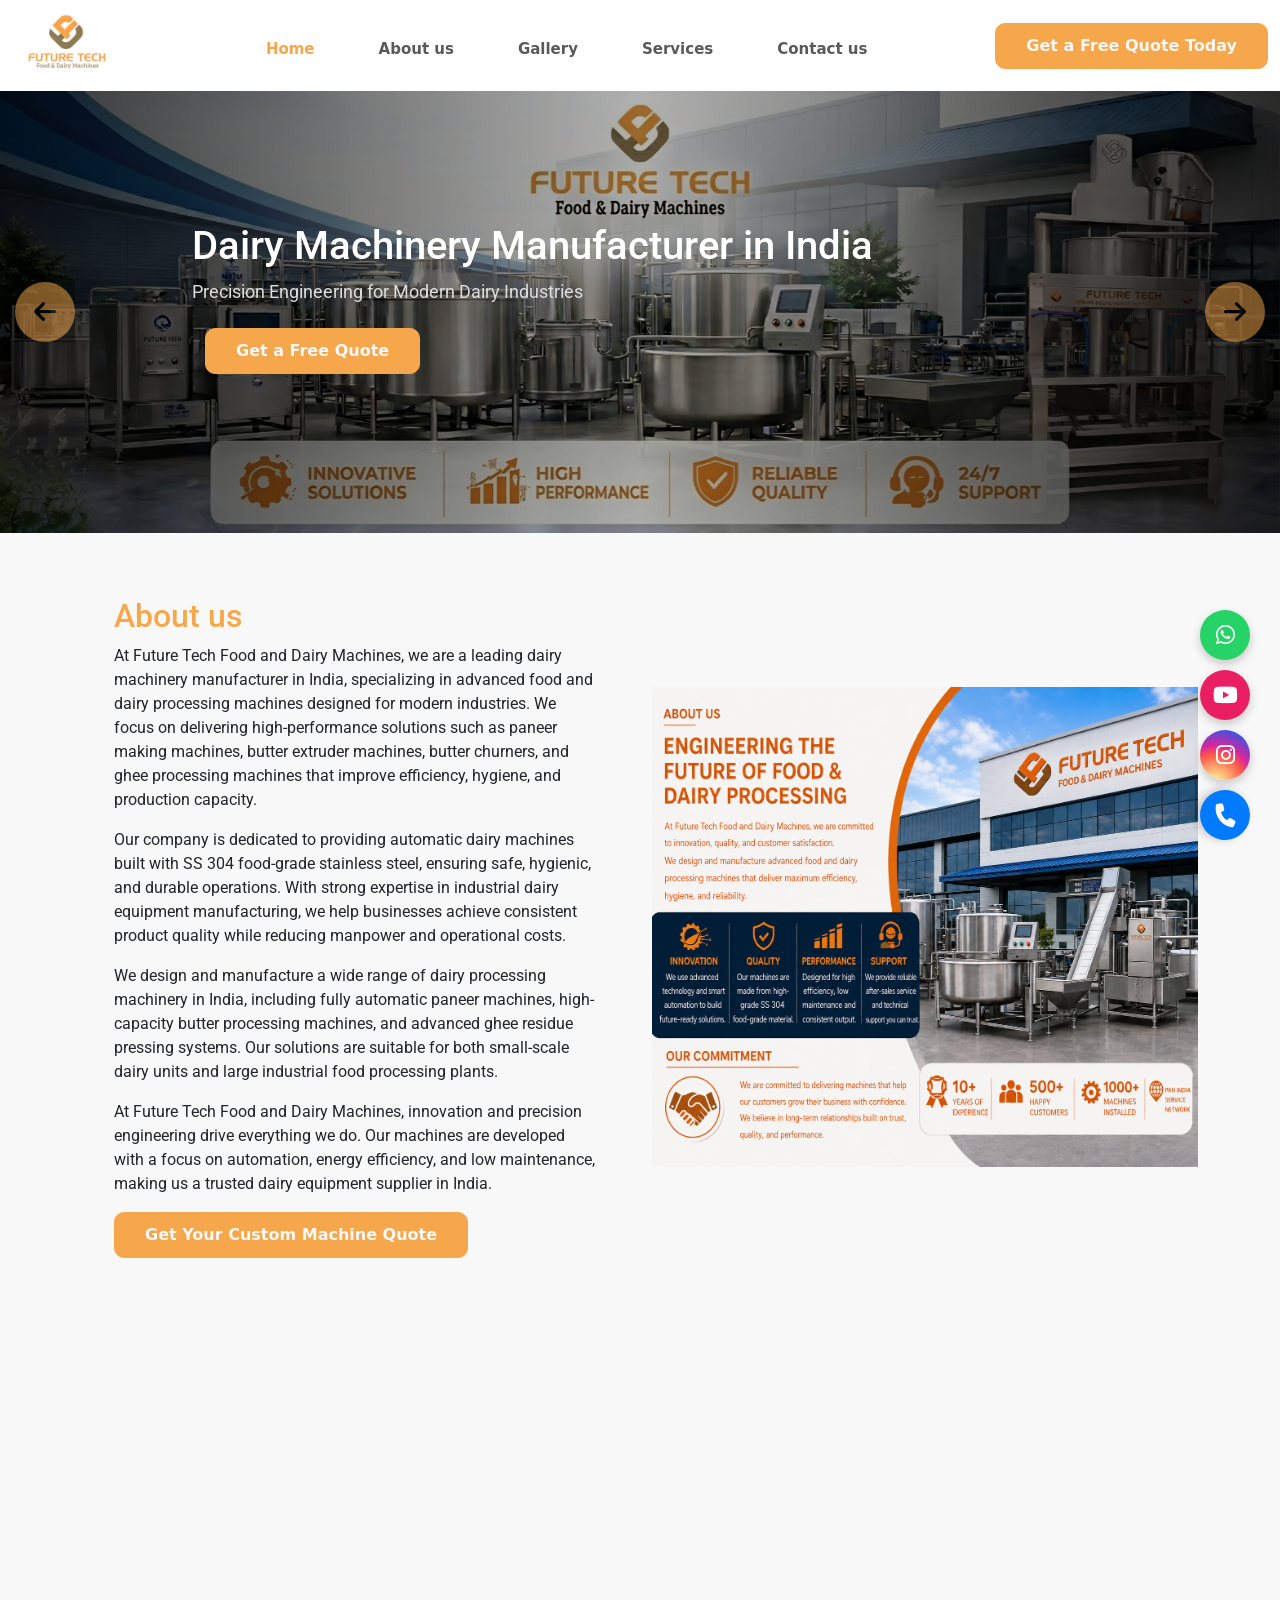
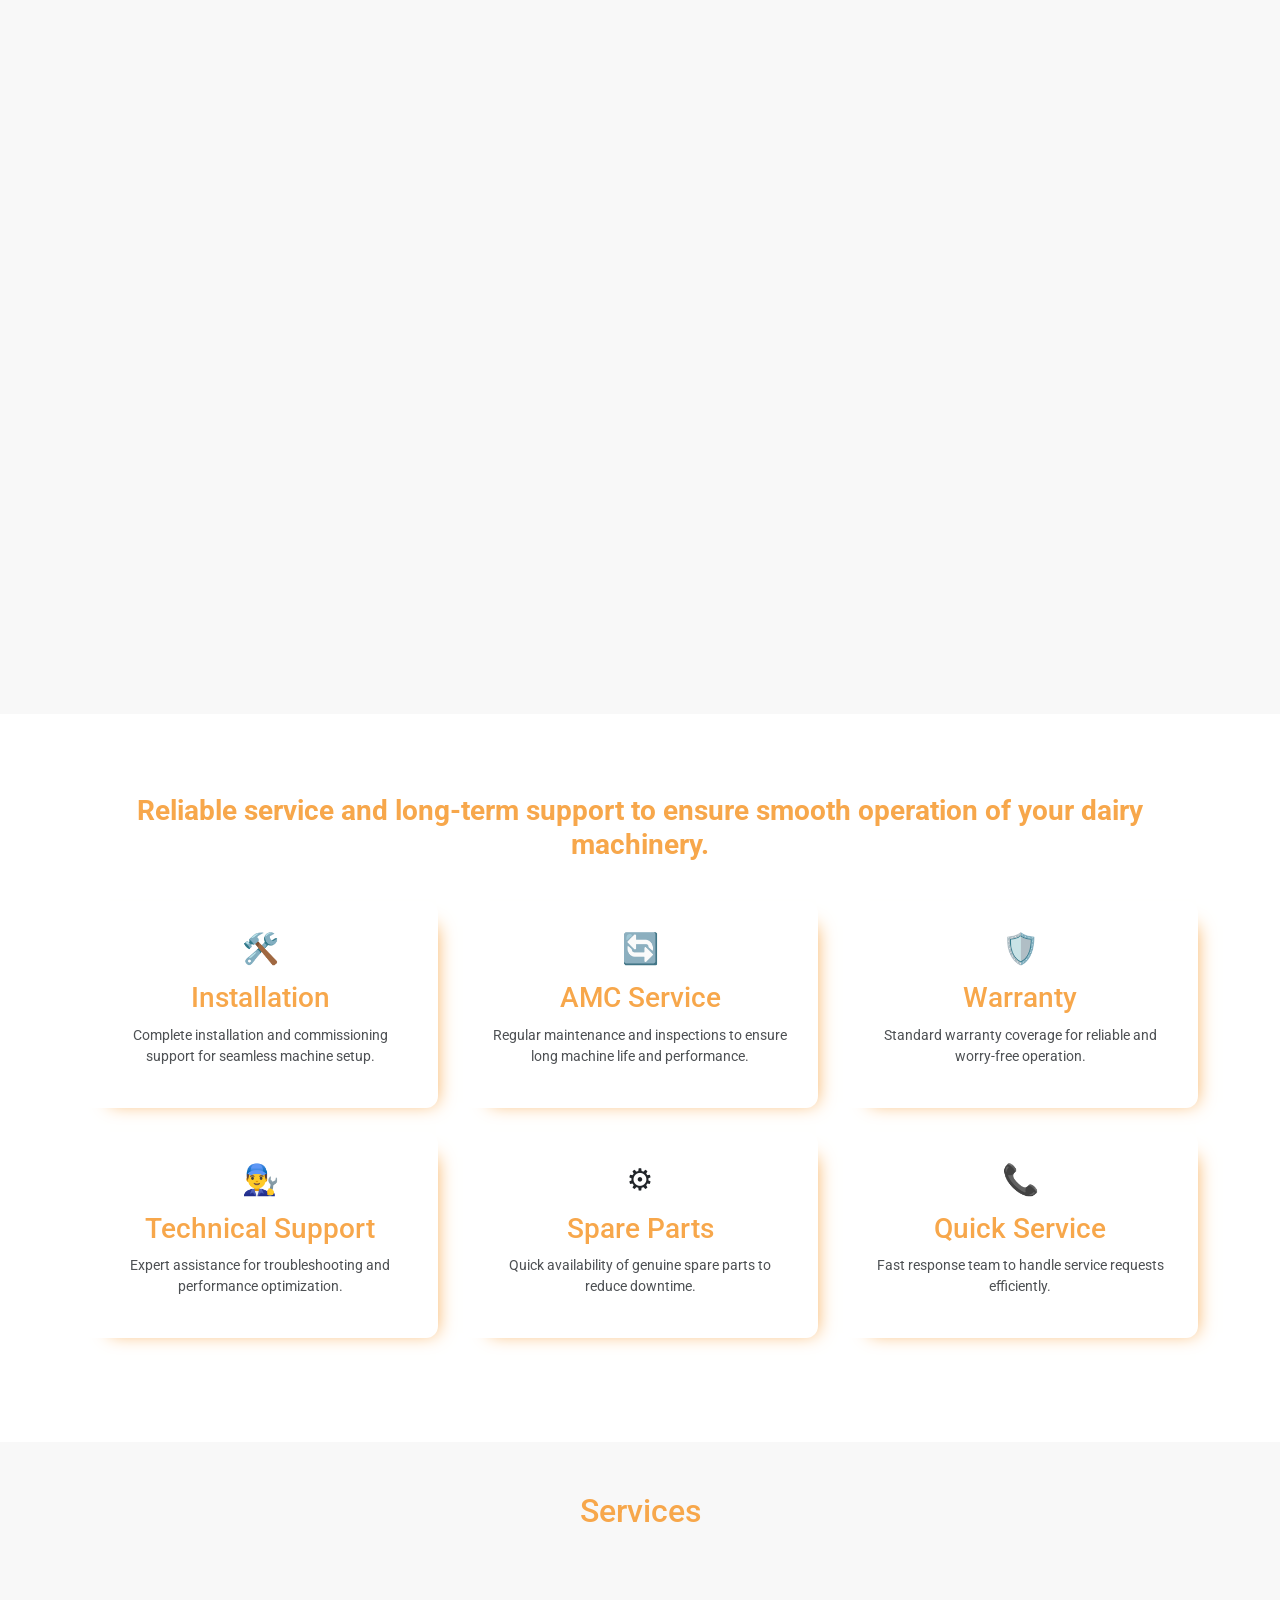
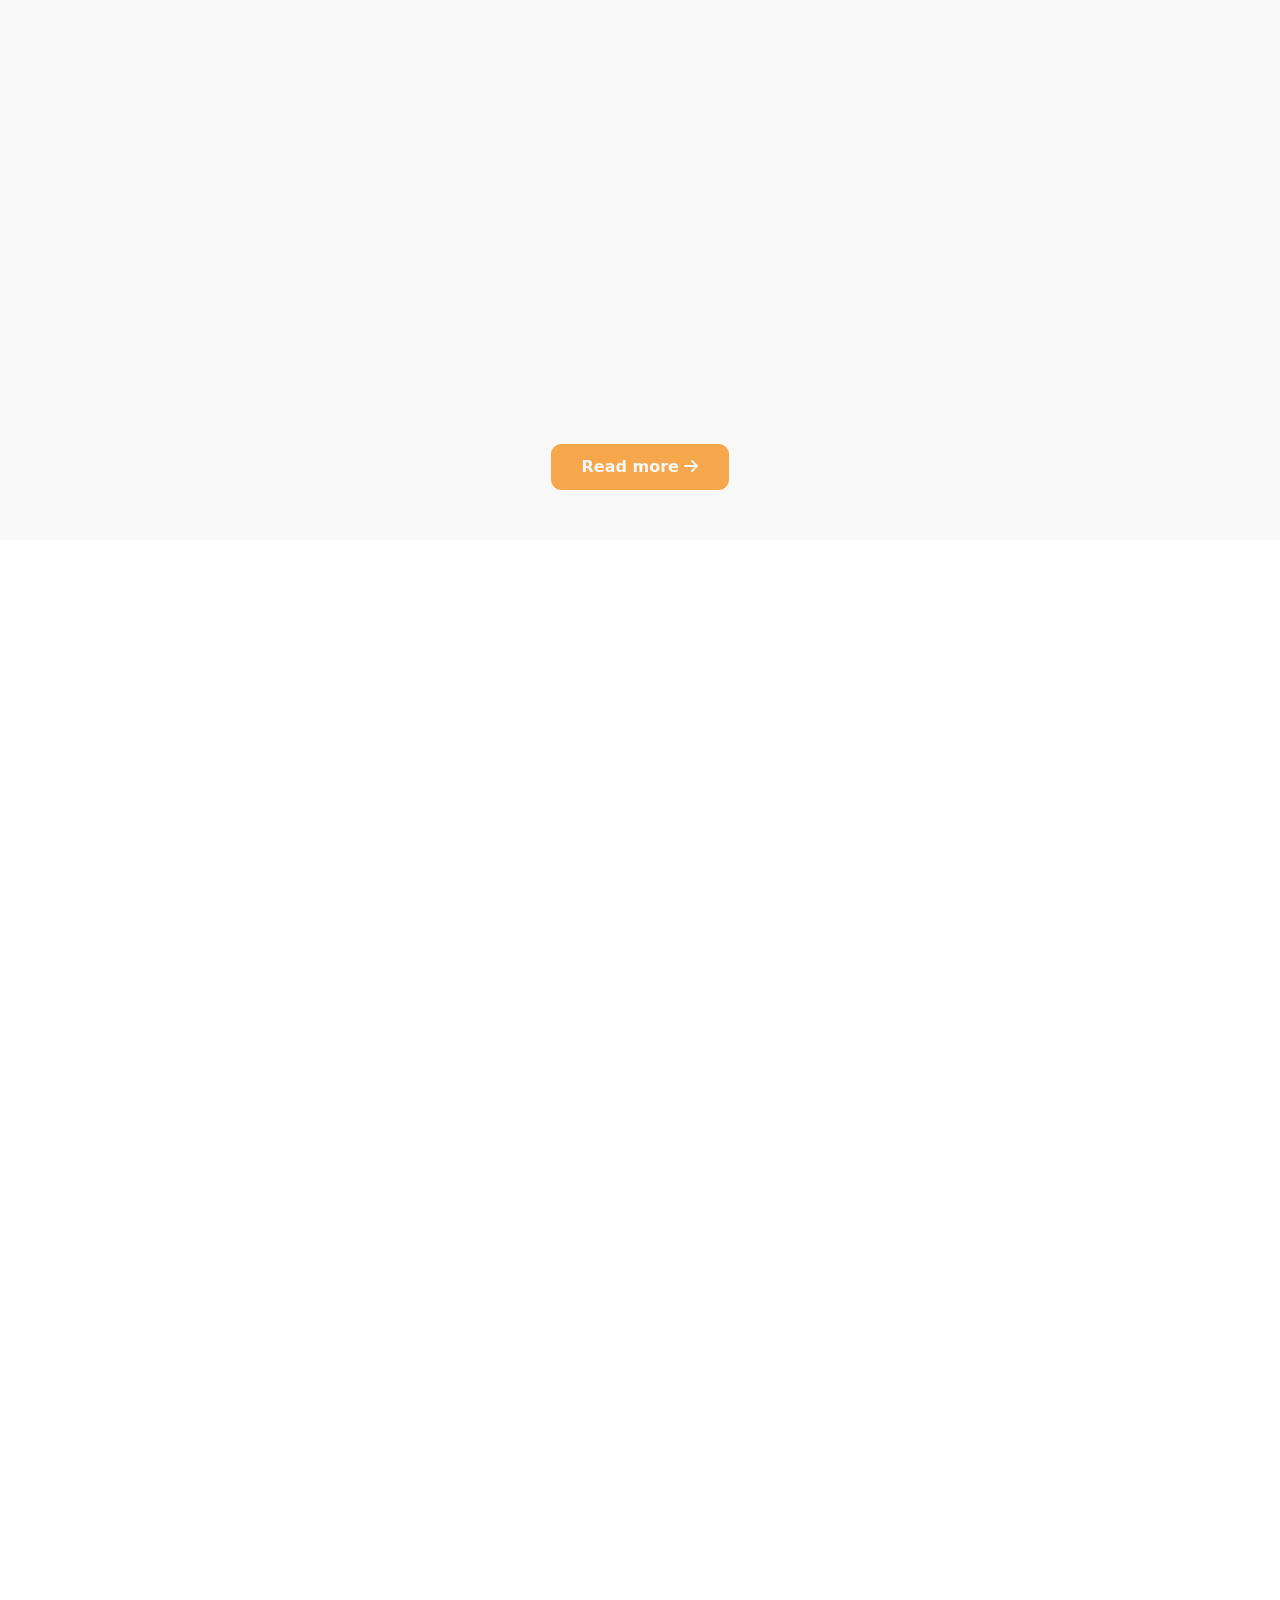
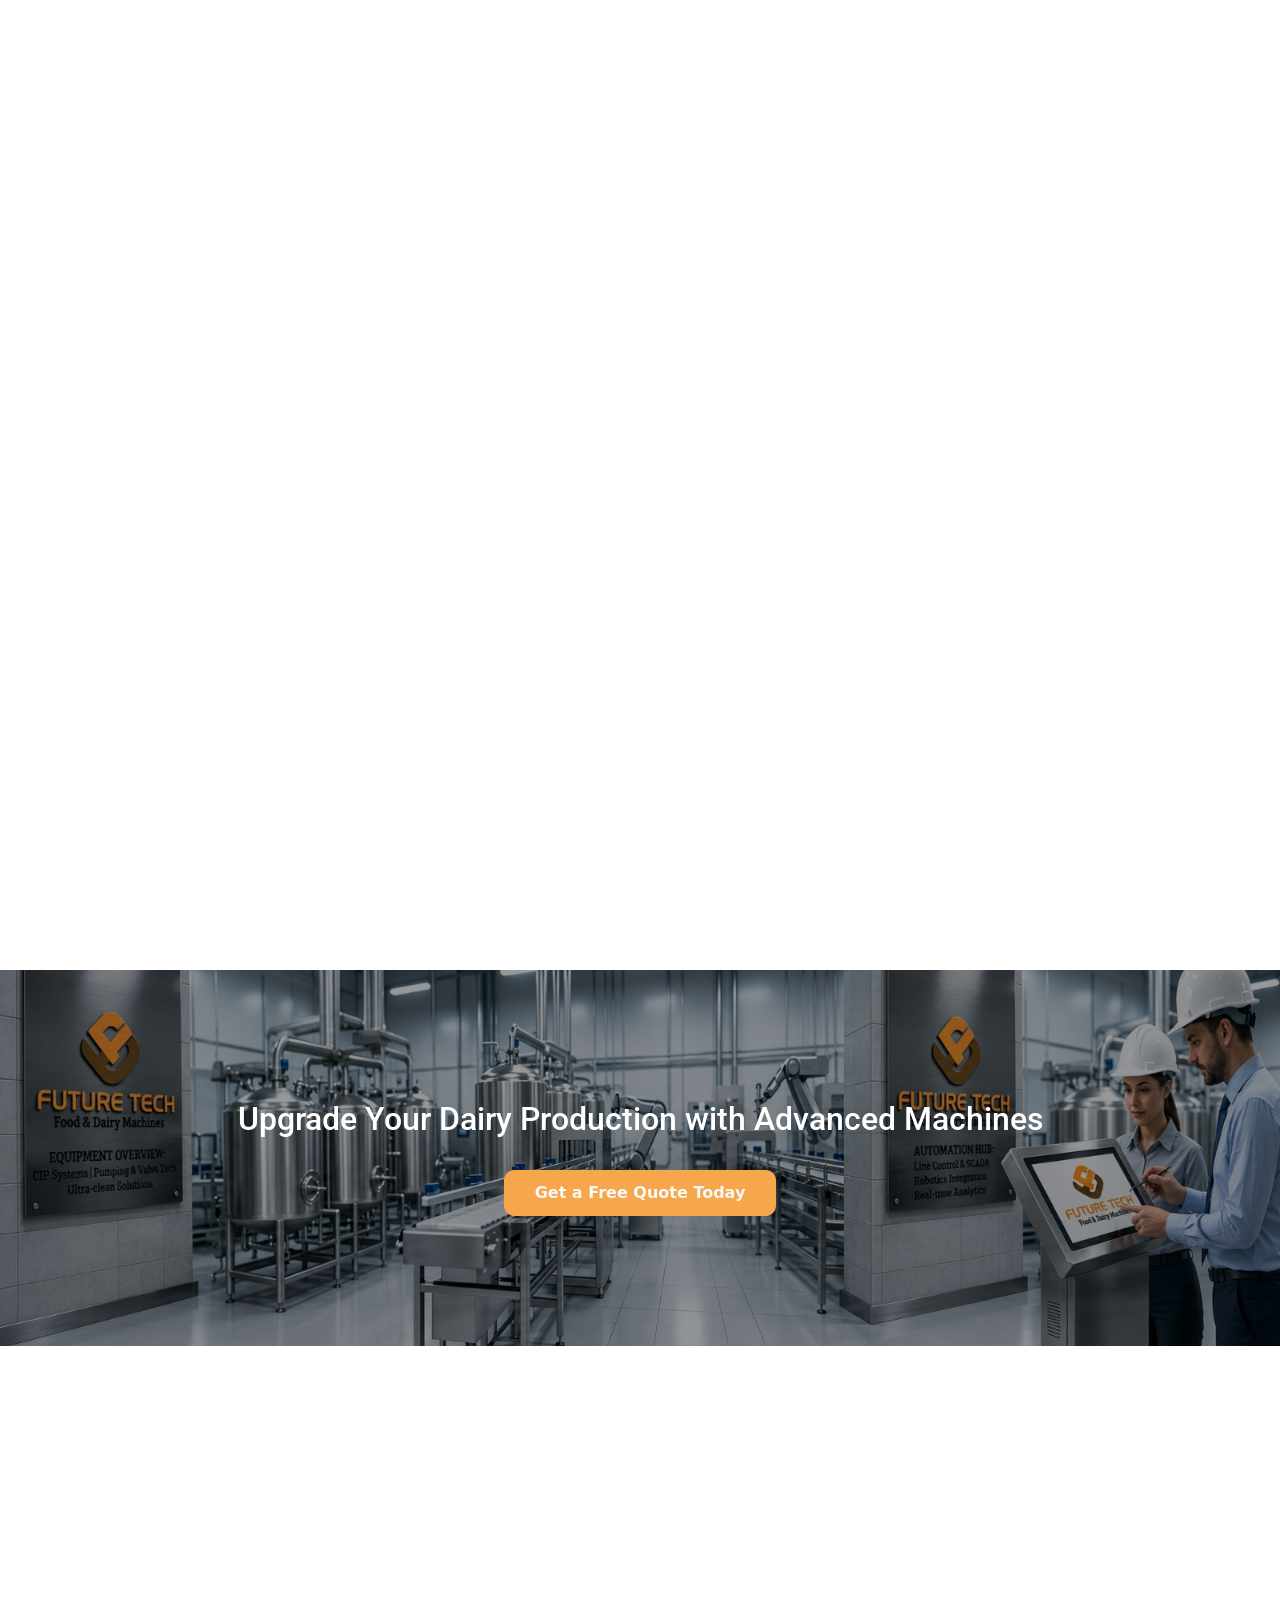
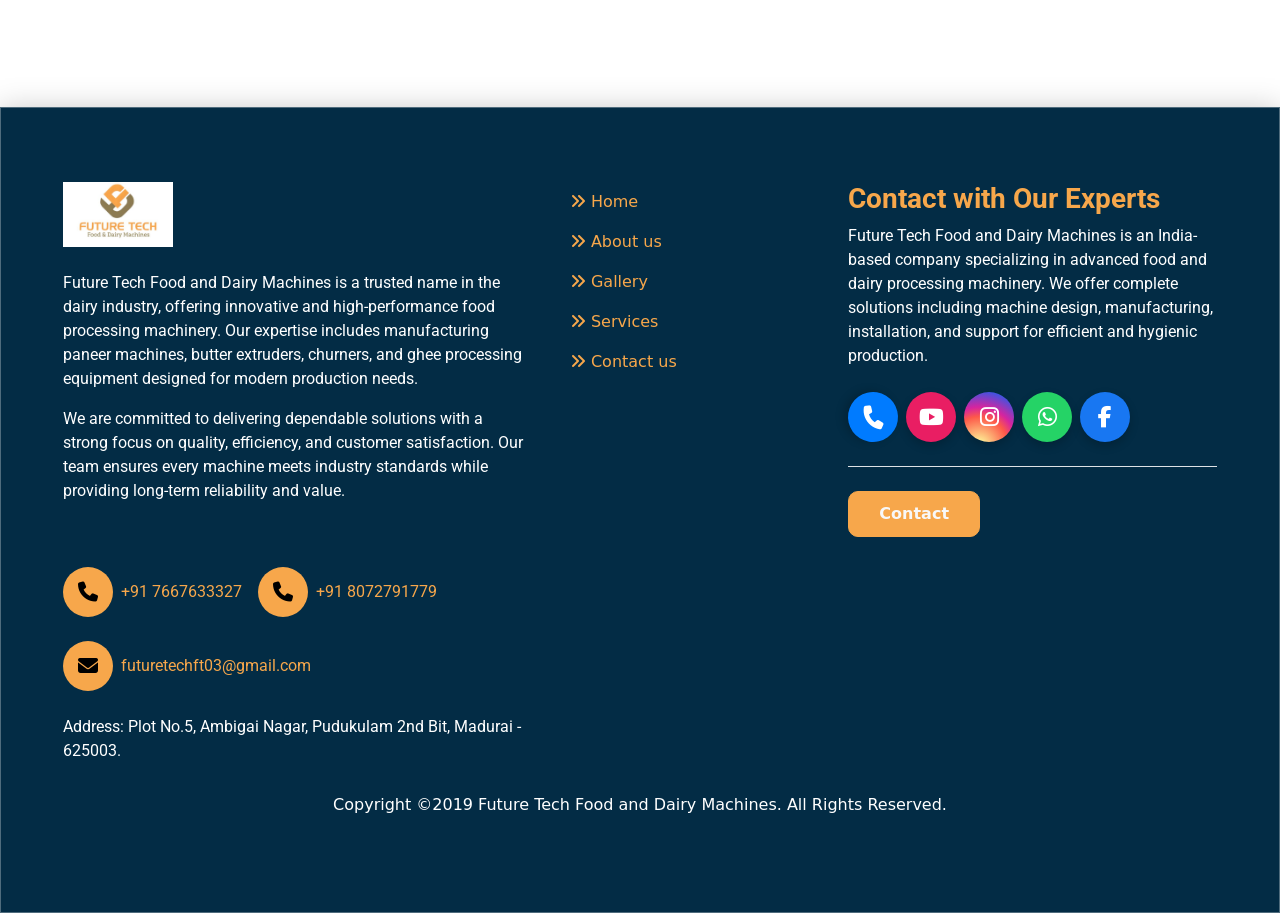
==== index.html @ eea89b3a "add" ====
<!DOCTYPE html>
<html lang="en">

<head>
    <meta charset="UTF-8">
    <meta name="viewport" content="width=device-width, initial-scale=1.0">
    <title>Future Tech Food and Dairy Machines | Dairy Machinery Manufacturer in India</title>

    <meta name="description"
        content="Leading dairy machinery manufacturer in India offering paneer machines, butter extruders, butter churners, and ghee processing machines with advanced automation and hygienic design.">

    <meta name="keywords"
        content="dairy machinery manufacturer India, paneer machine, butter extruder, butter churner, ghee machine, dairy equipment supplier, food processing machines">

    <meta name="author" content="Future Tech Food and Dairy Machines">

    <meta name="robots" content="index, follow">

    <!-- OPEN GRAPH (WhatsApp / Facebook) -->
    <meta property="og:title" content="Future Tech Food and Dairy Machines">
    <meta property="og:description"
        content="Leading dairy machinery manufacturer in India with advanced food processing machines.">
    <meta property="og:type" content="website">
    <meta property="og:url" content="https://yourwebsite.com">
    <meta property="og:image" content="https://yourwebsite.com/banner.jpg">

    <meta name="viewport" content="width=device-width, initial-scale=1.0">

    <link rel="stylesheet" href="Css/style.css">
    <link href="https://cdn.jsdelivr.net/npm/bootstrap@5.3.8/dist/css/bootstrap.min.css" rel="stylesheet"
        integrity="sha384-sRIl4kxILFvY47J16cr9ZwB07vP4J8+LH7qKQnuqkuIAvNWLzeN8tE5YBujZqJLB" crossorigin="anonymous">
    <link rel="stylesheet" href="https://cdnjs.cloudflare.com/ajax/libs/font-awesome/6.5.0/css/all.min.css">
    <link
        href="https://fonts.googleapis.com/css2?family=Domine:wght@400..700&family=Fira+Sans:ital,wght@0,100;0,200;0,300;0,400;0,500;0,600;0,700;0,800;0,900;1,100;1,200;1,300;1,400;1,500;1,600;1,700;1,800;1,900&family=Open+Sans:ital,wght@0,300..800;1,300..800&family=Roboto:ital,wght@0,100..900;1,100..900&display=swap"
        rel="stylesheet">

    <link href="https://unpkg.com/aos@2.3.4/dist/aos.css" rel="stylesheet">
    <link rel="icon" type="image/x-icon" href="./Images/future-tech/Future_tech_Logo2.png">
</head>

<body>
    <section>

        <div class="nab-bar">
            <div class="">
                <nav class="navbar navbar-expand-lg bg-body-tertiary navbar-1">
                    <div class="container-fluid">
                        <a class="navbar-brand" href="index.html"> <img src="./Images/future-tech/logo-1.jpeg"
                                class="logo-img">
                            <!-- <span>GANAPATHI
                                INTERIOR & EXTERIOR WORK</span>  -->
                        </a>
                        <button class="navbar-toggler" type="button" data-bs-toggle="collapse"
                            data-bs-target="#navbarSupportedContent" aria-controls="navbarSupportedContent"
                            aria-expanded="false" aria-label="Toggle navigation">
                            <span class="navbar-toggler-icon"></span>
                        </button>
                        <div class="collapse navbar-collapse" id="navbarSupportedContent">
                            <ul class="navbar-nav m-auto mb-2 mb-lg-0 gap-lg-5">
                                <li class="nav-item">
                                    <a class="nav-link active" aria-current="page" href="index.html">Home</a>
                                </li>
                                <li class="nav-item">
                                    <a class="nav-link" href="aboutus.html"> About us </a>
                                </li>
                                <li class="nav-item">
                                    <a class="nav-link" href="gallery.html"> Gallery</a>
                                </li>
                                <li class="nav-item">
                                    <a class="nav-link" href="services.html">Services</a>
                                </li>
                                <li class="nav-item">
                                    <a class="nav-link" href="contactus.html"> Contact us</a>
                                </li>


                            </ul>

                            <button class="pri-buton" type="submit" data-bs-toggle="modal"
                                data-bs-target="#staticBackdrop">Get a Free Quote Today</button>

                        </div>
                    </div>
                </nav>
            </div>

        </div>

        <section>
            <div class="custom-swiper">
                <div class="row m-0">
                    <div class="col-lg-12 p-0">
                        <div id="carouselExampleDark" class="carousel slide " data-bs-ride="carousel">

                            <!-- Indicators -->
                            <!-- <div class="carousel-indicators">
                                <button type="button" data-bs-target="#carouselExampleDark" data-bs-slide-to="0"
                                    class="active"></button>
                                <button type="button" data-bs-target="#carouselExampleDark"
                                    data-bs-slide-to="1"></button>
                                <button type="button" data-bs-target="#carouselExampleDark"
                                    data-bs-slide-to="2"></button>
                            </div> -->

                            <!-- Slides -->
                            <div class="carousel-inner ">

                                <!-- Slide 1 -->
                                <div class="carousel-item active " data-bs-interval="7000">
                                    <img src="./Images/future-tech/about1.png" class="d-block w-100  "
                                        alt="Automatic paneer making machine in India">
                                    <div class="carousel-caption">
                                        <h1>Dairy Machinery Manufacturer in India</h1>
                                        <p>Precision Engineering for Modern Dairy Industries</p>
                                        <div class="d-flex btn  gap-3 ">
                                            <button class="pri-buton " data-bs-toggle="modal"
                                                data-bs-target="#staticBackdrop">Get a Free Quote
                                            </button>
                                        </div>
                                    </div>
                                </div>

                                <!-- Slide 2 -->
                                <div class="carousel-item " data-bs-interval="7000">
                                    <img src="./Images/future-tech/banner2.png" class="d-block w-100  "
                                        alt="Automatic paneer making machine in India">
                                    <div class="carousel-caption">
                                        <h1>Paneer Making Machine</h1>
                                        <p>Driving Efficiency. Delivering Performance.</p>
                                        <div class="d-flex btn  gap-3">

                                            <button class="pri-buton" data-bs-toggle="modal"
                                                data-bs-target="#staticBackdrop">Get a Free Quote</button>
                                        </div>
                                    </div>
                                </div>

                                <!-- Slide 3 -->
                                <div class="carousel-item" data-bs-interval="7000">
                                    <img src="./Images/future-tech/banner4.png" class="d-block w-100 "
                                        alt="Automatic paneer making machine in India">
                                    <div class="carousel-caption">
                                        <h1>Butter Extruder Machine</h1>
                                        <p>Powering the Future of Food & Dairy Processing</p>
                                        <div class="d-flex btn gap-3">

                                            <button class="pri-buton" data-bs-toggle="modal"
                                                data-bs-target="#staticBackdrop">Get a Free Quote</button>
                                        </div>
                                    </div>
                                </div>

                            </div>

                            <!-- Controls -->
                            <button class="carousel-control-prev custom-arrow" type="button"
                                data-bs-target="#carouselExampleDark" data-bs-slide="prev">
                                <i class="fa-solid icons fa-arrow-left"></i>
                            </button>

                            <button class="carousel-control-next custom-arrow" type="button"
                                data-bs-target="#carouselExampleDark" data-bs-slide="next">
                                <i class="fa-solid icons fa-arrow-right"></i>
                            </button>

                        </div>
                    </div>
                </div>
            </div>
        </section>

        <section>
            <div class="custom-design " data-aos="fade-up">
                <div class="container">
                    <div class="row align-items-center">

                        <div class="col-lg-6">
                            <div class="design-right">
                                <h2 class="main-color">
                                    About us
                                </h2>
                                <p>At Future Tech Food and Dairy Machines, we are a leading dairy machinery manufacturer
                                    in India, specializing in advanced food and dairy processing machines designed for
                                    modern industries. We focus on delivering high-performance solutions such as paneer
                                    making machines, butter extruder machines, butter churners, and ghee processing
                                    machines that improve efficiency, hygiene, and production capacity.</p>
                                <p>Our company is dedicated to providing automatic dairy machines built with SS 304
                                    food-grade stainless steel, ensuring safe, hygienic, and durable operations. With
                                    strong expertise in industrial dairy equipment manufacturing, we help businesses
                                    achieve consistent product quality while reducing manpower and operational costs.
                                </p>
                                <p>We design and manufacture a wide range of dairy processing machinery in India,
                                    including fully automatic paneer machines, high-capacity butter processing machines,
                                    and advanced ghee residue pressing systems. Our solutions are suitable for both
                                    small-scale dairy units and large industrial food processing plants.</p>
                                <p>At Future Tech Food and Dairy Machines, innovation and precision engineering drive
                                    everything we do. Our machines are developed with a focus on automation, energy
                                    efficiency, and low maintenance, making us a trusted dairy equipment supplier in
                                    India.</p>
                                <button class="pri-buton" data-bs-toggle="modal" data-bs-target="#staticBackdrop">Get
                                    Your Custom Machine Quote</button>
                            </div>
                        </div>
                        <div class="col-lg-6">
                            <div class="design-left">
                                <img src="./Images/future-tech/about.png"
                                    alt="Automatic paneer making machine in India" />
                            </div>
                        </div>
                    </div>
                </div>
            </div>
        </section>

        <section>
            <div class="custom-design text">
                <div class="container">
                    <div class="row align-items-center" data-aos="fade-up">
                        <div class="col-lg-12">
                            <div class="design-right text-center">
                                <h2 class="text-center main-color">
                                    💎 Customer Support & After Sales Service
                                </h2>
                                <p>At Future Tech Food and Dairy Machines, we are committed to delivering
                                    high-performance, durable, and hygienic dairy processing machinery with complete
                                    customer satisfaction. Our machines are built for long-lasting reliability, and we
                                    provide strong after-sales support to ensure smooth and uninterrupted operation.</p>
                                <p>With dedicated technical assistance, timely service, and expert guidance, we help our
                                    customers maintain peak performance and efficiency. We believe in building long-term
                                    relationships through quality products, professional service, and a commitment to
                                    excellence.</p>
                                <p>Serving clients across India including Chennai, Coimbatore, Bangalore, Hyderabad and
                                    more.</p>
                                <div class="text-center">
                                    <button class="pri-buton" data-bs-toggle="modal"
                                        data-bs-target="#staticBackdrop">Get Your Custom Machine Quote</button>
                                </div>
                            </div>
                        </div>
                    </div>
                </div>
            </div>
        </section>

        <section>
            <div class="custom-design">
                <div class="container">
                    <div class="row align-items-center" data-aos="fade-down">
                        <div class="col-lg-6">
                            <div class="design-left">
                                <img src="./Images/future-tech/DAIRY.png"
                                    alt="Automatic paneer making machine in India" />
                            </div>
                        </div>
                        <div class="col-lg-6">
                            <div class="design-right">
                                <h2 class="main-color">
                                    Trusted Experts in Dairy Processing Solutions
                                </h2>
                                <p>At Future Tech Food and Dairy Machines, our strength lies in understanding industry
                                    requirements and converting them into high-performance machinery solutions. Our
                                    experienced team collaborates closely with clients to provide the most suitable
                                    equipment, ensuring efficiency, hygiene, and seamless production.</p>

                                <button class="pri-buton" data-bs-toggle="modal" data-bs-target="#staticBackdrop">Get
                                    Your Custom Machine Quote</button>
                            </div>
                        </div>
                    </div>
                </div>
            </div>
        </section>



        <section class="service-section">
            <div class="container">
                <h3 class="subtitle text-center main-color fw-bold">
                    Reliable service and long-term support to ensure smooth operation of your dairy machinery.
                </h3>

                <div class="row">

                    <!-- Card 1 -->
                    <div class="col-lg-4 col-md-6 mb-4">
                        <div class="service-card">
                            <div class="icon">🛠️</div>
                            <h3>Installation</h3>
                            <p>Complete installation and commissioning support for seamless machine setup.</p>
                        </div>
                    </div>

                    <!-- Card 2 -->
                    <div class="col-lg-4 col-md-6 mb-4">
                        <div class="service-card">
                            <div class="icon">🔄</div>
                            <h3>AMC Service</h3>
                            <p>Regular maintenance and inspections to ensure long machine life and performance.</p>
                        </div>
                    </div>

                    <!-- Card 3 -->
                    <div class="col-lg-4 col-md-6 mb-4">
                        <div class="service-card">
                            <div class="icon">🛡️</div>
                            <h3>Warranty</h3>
                            <p>Standard warranty coverage for reliable and worry-free operation.</p>
                        </div>
                    </div>

                    <!-- Card 4 -->
                    <div class="col-lg-4 col-md-6 mb-4">
                        <div class="service-card">
                            <div class="icon">👨‍🔧</div>
                            <h3>Technical Support</h3>
                            <p>Expert assistance for troubleshooting and performance optimization.</p>
                        </div>
                    </div>

                    <!-- Card 5 -->
                    <div class="col-lg-4 col-md-6 mb-4">
                        <div class="service-card">
                            <div class="icon">⚙️</div>
                            <h3>Spare Parts</h3>
                            <p>Quick availability of genuine spare parts to reduce downtime.</p>
                        </div>
                    </div>

                    <!-- Card 6 -->
                    <div class="col-lg-4 col-md-6 mb-4">
                        <div class="service-card">
                            <div class="icon">📞</div>
                            <h3>Quick Service</h3>
                            <p>Fast response team to handle service requests <br>efficiently.</p>
                        </div>
                    </div>

                </div>
            </div>
        </section>


        <section>
            <div class="custom-design">
                <div class="container">
                    <div class="custom-box-design">
                        <h2 class="text-center main-color mb-4">Services</h2>
                        <div class="row align-items-center  flex-column-reverse flex-lg-row" data-aos="fade-down">

                            <div class="col-lg-6 p-lg-0">
                                <div class="design-right">
                                    <h2 class="main-color">
                                        Fully Automatic Paneer Machine
                                    </h2>
                                    <p>Suitable for batch process production</p>
                                    <p>Production capacity up to 1000 kg per day
                                    </p>
                                    <p>No variation in weight, yield, and quality</p>
                                    <p>Fully automatic operation with precision control</p>
                                    <p>Auto and manual modes available</p>
                                    <p>Requires minimum manpower</p>
                                    <p>In-built cleaning system provided</p>
                                    <p>User-friendly design</p>
                                    <p>Made of Stainless Steel 304 (AISI Food Grade Material)</p>
                                    <button class="pri-buton" data-bs-toggle="modal"
                                        data-bs-target="#staticBackdrop">Get Your Custom Machine Quote</button>
                                </div>
                            </div>

                            <div class="col-lg-6 p-lg-0">
                                <div class="design-left">
                                    <img src="./Images/future-tech/panner.png"
                                        alt="Automatic paneer making machine in India" />
                                </div>
                            </div>
                        </div>
                        <div class="row align-items-center" data-aos="fade-up">
                            <div class="col-lg-6 p-lg-0">
                                <div class="design-left">
                                    <img src="./Images/future-tech/butter.png"
                                        alt="Automatic paneer making machine in India" />
                                </div>
                            </div>
                            <div class="col-lg-6 p-lg-0">
                                <div class="design-right">
                                    <h2 class="main-color">
                                        Fully Automatic Butter Extruder
                                    </h2>
                                    <p>Suitable for continuous high-capacity production</p>
                                    <p>Production capacity up to 2000 kg per hour</p>
                                    <p>No variation in weight, yield, and quality</p>
                                    <p>Available packing sizes: 500g, 200g, 100g</p>
                                    <p>Fully automatic operation with precision control</p>
                                    <p>Requires minimum manpower</p>
                                    <p>Easy to clean with hygienic design</p>
                                    <p>User-friendly operation</p>
                                    <p>Made of Stainless Steel 304 (AISI Food Grade Material)</p>
                                    <button class="pri-buton" data-bs-toggle="modal"
                                        data-bs-target="#staticBackdrop">Get Your Custom Machine Quote</button>
                                </div>
                            </div>


                        </div>
                        <div class="row align-items-center flex-column-reverse flex-lg-row" data-aos="fade-up">

                            <div class="col-lg-6 p-lg-0">
                                <div class="design-right">
                                    <h2 class="main-color">
                                        Semi-Automatic Butter Extruder
                                    </h2>
                                    <p>Suitable for efficient butter block processing</p>
                                    <p>Production capacity up to 2000 kg per hour</p>
                                    <p> Manual wire cutting system for precise portioning</p>
                                    <p>Available sizes: 500g and 200g</p>
                                    <p>Customizable cutting sizes as per requirement</p>
                                    <p>No blowholes in butter blocks during compression</p>
                                    <p>Ensures uniform and compact output quality</p>
                                    <p>Semi-automatic operation with manual control</p>
                                    <p>Requires low manpower</p>
                                    <p>Easy to clean with hygienic design</p>
                                    <p>Made of Stainless Steel 304 (AISI Food Grade Material)</p>

                                    <button class="pri-buton" data-bs-toggle="modal"
                                        data-bs-target="#staticBackdrop">Get Your Custom Machine Quote</button>
                                </div>
                            </div>
                            <div class="col-lg-6 p-lg-0">
                                <div class="design-left">
                                    <img src="./Images/future-tech/semi-butter.png"
                                        alt="Automatic paneer making machine in India" />
                                </div>
                            </div>

                        </div>
                        <div class="row align-items-center" data-aos="fade-up">
                            <div class="col-lg-6 p-lg-0">
                                <div class="design-left">
                                    <img src="./Images/future-tech/panner-chuch.png"
                                        alt="Automatic paneer making machine in India" />
                                </div>
                            </div>
                            <div class="col-lg-6 p-lg-0">
                                <div class="design-right">
                                    <h2 class="main-color">
                                        Butter Churner
                                    </h2>
                                    <p>Suitable for efficient butter production</p>
                                    <p>Available capacities: 1000 kg, 500 kg, and 250 kg</p>
                                    <p>Made of Stainless Steel 304 (AISI Food Grade Material)</p>
                                    <p>Matte finishing for durability and premium look</p>
                                    <p>Non-stick coating on butter contact areas</p>
                                    <p>Equipped with centrifugal chain system</p>
                                    <p>Ensures smooth and uniform butter formation</p>
                                    <p>Designed for hygienic processing</p>
                                    <p>Requires low manpower</p>
                                    <p>User-friendly operation</p>

                                    <button class="pri-buton" type="button" data-bs-toggle="modal"
                                        data-bs-target="#staticBackdrop">Get Your Custom Machine Quote</button>
                                </div>
                            </div>
                        </div>

                        <div class="text-center mt-5">
                            <a href="services.html">
                                <button class="pri-buton">Read more <i class="fa-solid fa-arrow-right"></i></button>
                            </a>
                        </div>
                    </div>

                </div>
            </div>
        </section>


        <section>
            <div class="custom-gallery" data-aos="fade-down">
                <div class="container">
                    <div class="custom-inside-gallery">
                        <div class="row">
                            <div class="col-lg-12">
                                <h2 class="main-color">Advanced Machinery for Modern Dairy Production</h2>
                                <p>Transform your business with innovative and reliable food and dairy processing equipment.</p>
                                <div class="row">
                                    <div class="col-lg-3">
                                        <div class="box-gallery">
                                            <img src="./Images/future-tech/pressing1.jpg"
                                                alt="Automatic paneer making machine in India" />
                                            <p>Pressing machine</p>
                                        </div>
                                    </div>
                                    <div class="col-lg-6">
                                        <div class="box-gallery">
                                            <img src="./Images/future-tech/panner-auto-1.jpg"
                                                alt="Automatic paneer making machine in India" />
                                            <p>Panner Fully Automatic machine</p>
                                        </div>
                                    </div>
                                    <div class="col-lg-3">
                                        <div class="box-gallery">
                                            <img src="./Images/future-tech/butter-chur.webp"
                                                alt="Automatic paneer making machine in India" />
                                            <p>Butter Extruder</p>
                                        </div>
                                    </div>

                                </div>
                                <div class="row mt-3">
                                    <div class="col-lg-6">
                                        <div class="box-gallery">
                                            <img src="./Images/future-tech/buttermold-1.jpg"
                                                alt="Automatic paneer making machine in India" />
                                            <p>Butter mold</p>
                                        </div>
                                    </div>
                                    <div class="col-lg-3">
                                        <div class="box-gallery">
                                            <img src="./Images/future-tech/butterchurner.jpg"
                                                alt="Automatic paneer making machine in India" />
                                            <p>Butter Churner</p>
                                        </div>
                                    </div>
                                    <div class="col-lg-3">
                                        <div class="box-gallery">
                                            <img src="./Images/future-tech/ghee-resudue1.JPG"
                                                alt="Automatic paneer making machine in India" />
                                            <p>Ghee Pressing Machine </p>
                                        </div>
                                    </div>
                                </div>

                            </div>
                        </div>
                        <div class="text-center mt-5">
                            <a href="gallery.html">
                                <button class="pri-buton">Read more <i class="fa-solid fa-arrow-right"></i></button>
                            </a>
                        </div>
                    </div>
                </div>
            </div>
        </section>

        <section>
            <div class="faq-area py-120" data-aos="fade-up">
                <div class="container">
                    <div class="row">
                        <div class="col-lg-6">
                            <div class="faq-right">
                                <div class="site-heading mb-3">
                                    <!-- <span class="site-title-tagline justify-content-start">FAQ</span> -->
                                    <h2 class="site-title my-3"><span>FAQ</span> – Dairy Machinery</h2>
                                </div>
                                <p class="about-text">
                                    Find answers to common questions about our paneer machines, butter processing
                                    equipment, and dairy machinery services.
                                </p>
                                <div class="faq-img mt-3">
                                    <img loading="lazy" src="./Images/future-tech/faaq2.png" alt="Affordable Cab Service"
                                        title="Affordable Cab Service" width="600" height="400">
                                </div>
                            </div>
                        </div>

                        <div class="col-lg-6  mt-lg-0 mt-4">
                            <div class="accordion" id="accordionExample">
                                <div class="accordion-item">
                                    <h2 class="accordion-header" id="headingOne">
                                        <button class="accordion-button" type="button" data-bs-toggle="collapse"
                                            data-bs-target="#collapseOne" aria-expanded="true"
                                            aria-controls="collapseOne">
                                            <span><i class="far fa-question"></i></span>1. What is the capacity of your
                                            paneer making machine?
                                        </button>
                                    </h2>
                                    <div id="collapseOne" class="accordion-collapse collapse show"
                                        aria-labelledby="headingOne" data-bs-parent="#accordionExample">
                                        <div class="accordion-body">
                                            Our paneer making machines are designed for industrial use and can produce
                                            up to 1000 kg per day, ensuring high efficiency and consistent output.
                                        </div>
                                    </div>
                                </div>

                                <div class="accordion-item">
                                    <h2 class="accordion-header" id="headingTwo">
                                        <button class="accordion-button collapsed" type="button"
                                            data-bs-toggle="collapse" data-bs-target="#collapseTwo"
                                            aria-expanded="false" aria-controls="collapseTwo">
                                            <span><i class="far fa-question"></i></span>2. Do you manufacture automatic
                                            dairy processing machines?
                                        </button>
                                    </h2>
                                    <div id="collapseTwo" class="accordion-collapse collapse"
                                        aria-labelledby="headingTwo" data-bs-parent="#accordionExample">
                                        <div class="accordion-body">
                                            Yes, we specialize in fully automatic and semi-automatic dairy machinery,
                                            including paneer machines, butter extruders, and ghee processing equipment.
                                        </div>
                                    </div>
                                </div>

                                <div class="accordion-item">
                                    <h2 class="accordion-header" id="headingThree">
                                        <button class="accordion-button collapsed" type="button"
                                            data-bs-toggle="collapse" data-bs-target="#collapseThree"
                                            aria-expanded="false" aria-controls="collapseThree">
                                            <span><i class="far fa-question"></i></span>3.Are your machines made from
                                            food-grade materials?
                                        </button>
                                    </h2>
                                    <div id="collapseThree" class="accordion-collapse collapse"
                                        aria-labelledby="headingThree" data-bs-parent="#accordionExample">
                                        <div class="accordion-body">
                                            All our dairy machines are manufactured using SS 304 food-grade stainless
                                            steel to ensure hygienic processing and long-lasting durability.
                                        </div>
                                    </div>
                                </div>

                                <div class="accordion-item">
                                    <h2 class="accordion-header" id="headingFour">
                                        <button class="accordion-button collapsed" type="button"
                                            data-bs-toggle="collapse" data-bs-target="#collapseFour"
                                            aria-expanded="false" aria-controls="collapseFour">
                                            <span><i class="far fa-question"></i></span> 4. Do you provide installation
                                            and after-sales support?
                                        </button>
                                    </h2>
                                    <div id="collapseFour" class="accordion-collapse collapse"
                                        aria-labelledby="headingFour" data-bs-parent="#accordionExample">
                                        <div class="accordion-body">
                                            Yes, we offer complete installation, commissioning, and after-sales support
                                            services including AMC and technical assistance.
                                        </div>
                                    </div>
                                </div>
                                <div class="accordion-item">
                                    <h2 class="accordion-header" id="headingFive">
                                        <button class="accordion-button collapsed" type="button"
                                            data-bs-toggle="collapse" data-bs-target="#collapseFive"
                                            aria-expanded="false" aria-controls="collapseFive">
                                            <span><i class="far fa-question"></i></span>5. What types of dairy machines
                                            do you offer?
                                        </button>
                                    </h2>
                                    <div id="collapseFive" class="accordion-collapse collapse"
                                        aria-labelledby="headingFive" data-bs-parent="#accordionExample">
                                        <div class="accordion-body">
                                            We offer a wide range of dairy processing machines including paneer making
                                            machines, butter churners, butter extruders, and ghee residue pressing
                                            machines.
                                        </div>
                                    </div>
                                </div>
                                <div class="accordion-item">
                                    <h2 class="accordion-header" id="headingsix">
                                        <button class="accordion-button collapsed" type="button"
                                            data-bs-toggle="collapse" data-bs-target="#collapsesix"
                                            aria-expanded="false" aria-controls="collapseFive">
                                            <span><i class="far fa-question"></i></span>6.Can your machines be
                                            customized based on requirements?
                                        </button>
                                    </h2>
                                    <div id="collapsesix" class="accordion-collapse collapse"
                                        aria-labelledby="headingsix" data-bs-parent="#accordionExample">
                                        <div class="accordion-body">
                                            Yes, we provide customized dairy machinery solutions based on your
                                            production capacity and specific business requirements.
                                        </div>
                                    </div>
                                </div>
                                <div class="accordion-item">
                                    <h2 class="accordion-header" id="headingseven">
                                        <button class="accordion-button collapsed" type="button"
                                            data-bs-toggle="collapse" data-bs-target="#collapseseven"
                                            aria-expanded="false" aria-controls="collapseFive">
                                            <span><i class="far fa-question"></i></span>7.Where is your company located?
                                        </button>
                                    </h2>
                                    <div id="collapseseven" class="accordion-collapse collapse"
                                        aria-labelledby="collapseseven" data-bs-parent="#accordionExample">
                                        <div class="accordion-body">
                                            We are a leading dairy machinery manufacturer in India, serving customers
                                            across the country with reliable and efficient solutions.
                                        </div>
                                    </div>
                                </div>
                            </div>
                        </div>
                    </div>
                </div>
            </div>
        </section>

        <section>
            <div class="custom-last-banner">
                <div class="">
                    <div class="custom-inside-banner">
                        <div class="row ">
                            <div class="col-lg-12">
                                <div class="banner-box-last text-center">
                                    <h2>Upgrade Your Dairy Production with Advanced Machines</h2>
                                    <button class="pri-buton mt-lg-4" type="submit" data-bs-toggle="modal"
                                        data-bs-target="#staticBackdrop">Get a Free Quote Today</button>
                                </div>
                            </div>
                        </div>
                    </div>
                </div>
            </div>
        </section>


        <section>
            <div class="custom-why-choose">
                <div class="container">
                    <div class="inside-why-choose" data-aos="fade-right">
                        <div class="row">
                            <div class="col-lg-12">
                                <h2 class="main-color text-center">Why choose us</h2>

                                <!-- 🔥 wrapper -->
                                <div class="marquee-wrapper">
                                    <div class="row marquee-row flex-nowrap">

                                        <div class="col-lg-3">
                                            <div class="choose-box">
                                                <!-- <img src="./Images/choose2.png"
                                                    alt="Automatic paneer making machine in India" /> -->
                                                <div class="icon">⚙️</div>
                                                <h3>Advanced Technology</h3>
                                            </div>
                                        </div>

                                        <div class="col-lg-3">
                                            <div class="choose-box">
                                                <!-- <img src="./Images/choose3.png"
                                                    alt="Automatic paneer making machine in India" /> -->
                                                <div class="icon">🧪</div>
                                                <h3>Food Grade Material</h3>
                                            </div>
                                        </div>

                                        <div class="col-lg-3">
                                            <div class="choose-box">
                                                <!-- <img src="./Images/choose4.png"
                                                    alt="Automatic paneer making machine in India" /> -->
                                                <div class="icon">📈</div>
                                                <h3>High Efficiency</h3>
                                            </div>
                                        </div>

                                        <div class="col-lg-3">
                                            <div class="choose-box">
                                                <!-- <img src="./Images/choose5.png"
                                                    alt="Automatic paneer making machine in India" /> -->
                                                <div class="icon">🔧</div>
                                                <h3>Low Maintenance</h3>
                                            </div>
                                        </div>

                                        <!-- 🔥 duplicate for smooth loop -->
                                        <div class="col-lg-3">
                                            <div class="choose-box">
                                                <!-- <img src="./Images/choose6.png"
                                                    alt="Automatic paneer making machine in India" /> -->
                                                <div class="icon">📞</div>
                                                <h3>Strong Support</h3>
                                            </div>
                                        </div>

                                        <div class="col-lg-3">
                                            <div class="choose-box">
                                                <!-- <img src="./Images/choose7.png"
                                                    alt="Automatic paneer making machine in India" /> -->
                                                <div class="icon">🏗️</div>
                                                <h3>Custom Solutions</h3>
                                            </div>
                                        </div>





                                    </div>
                                </div>
                                <!-- end wrapper -->

                            </div>
                        </div>
                    </div>
                </div>
            </div>
        </section>

      

        <section class="footer-section">
            <div class="container-fluid">
                <div class="row py-4">

                    <!-- LEFT -->
                    <div class="col-lg-5 col-12 col-md-12">
                        <a class="navbar-brand" href="index.html"> <img src="./Images/future-tech/logo-1.jpeg"
                                class="logo-img mb-4" alt="Automatic paneer making machine in India"> </a>
                        <div class="d-lg-flex d-md-flex align-items-center">
                            <p class="tx-three mb-3 ms-lg-0">
                                Future Tech Food and Dairy Machines is a trusted name in the dairy industry, offering
                                innovative and high-performance food processing machinery. Our expertise includes
                                manufacturing paneer machines, butter extruders, churners, and ghee processing equipment
                                designed for modern production needs. </p>

                        </div>
                        <div class="d-lg-flex d-md-flex align-items-center">

                            <p class="tx-three mb-3 ms-lg-0">We are committed to delivering dependable solutions with a
                                strong focus on quality,
                                efficiency, and customer satisfaction. Our team ensures every machine meets industry
                                standards while providing long-term reliability and value.</p>
                        </div>

                        <div class=" fotter-p">
                            <div class="d-lg-flex d-md-flex gap-3 align-items-center pt-5">


                                <a href="tel:+917667633327">
                                    <div class="d-flex gap-2 tx-three align-items-center mt-lg-0 mt-2">
                                        <i class="fa-solid fa-phone footer-icon"></i>
                                        <p class="mb-0">+91 7667633327</p>
                                    </div>
                                </a>

                                <a href="tel:+918072791779">
                                    <div class="d-flex gap-2 tx-three align-items-center mt-lg-0 mt-2">
                                        <i class="fa-solid fa-phone footer-icon"></i>
                                        <p class="mb-0">+91 8072791779
                                        </p>
                                    </div>
                                </a>



                            </div>

                            <div class="mt-lg-4 mt-2">
                                <a href="mailto: futuretechft03@gmail.com">
                                    <div class="d-flex gap-2 tx-three align-items-center">
                                        <i class="fa-solid fa-envelope footer-icon"></i>
                                        <p class="mb-0"> futuretechft03@gmail.com</p>
                                    </div>
                                </a>
                            </div>
                        </div>



                        <div class="mt-4 m-0">
                            <p>Address:
                                Plot No.5, Ambigai Nagar, Pudukulam 2nd Bit, Madurai - 625003.
                            </p>
                        </div>
                    </div>

                    <!-- MIDDLE LINKS -->
                    <div class="col-lg-3 col-md-4 mt-4 mt-lg-0">
                        <ul class="list-group">

                            <li class="list-group-item">
                                <i class="fa-solid fa-angles-right tx-color"></i>
                                <a href="index.html">Home</a>
                            </li>

                            <li class="list-group-item">
                                <i class="fa-solid fa-angles-right tx-color"></i>
                                <a href="aboutus.html">About us</a>
                            </li>

                            <li class="list-group-item">
                                <i class="fa-solid fa-angles-right tx-color"></i>
                                <a href="gallery.html">Gallery</a>
                            </li>

                            <li class="list-group-item">
                                <i class="fa-solid fa-angles-right tx-color"></i>
                                <a href="services.html">Services</a>
                            </li>

                            <li class="list-group-item">
                                <i class="fa-solid fa-angles-right tx-color"></i>
                                <a href="contactus.html">Contact us</a>
                            </li>

                        </ul>
                    </div>

                    <!-- RIGHT -->
                    <div class="col-lg-4 col-md-8 mt-4 mt-lg-0">

                        <h3 class="fw-bold tx-color">Contact with Our Experts</h3>

                        <p>
                            Future Tech Food and Dairy Machines is an India-based company specializing in advanced food
                            and dairy processing machinery. We offer complete solutions including machine design,
                            manufacturing, installation, and support for efficient and hygienic production.
                        </p>

                        <!-- Social Icons -->
                        <div class="d-flex gap-2 pt-2 border-bottom pb-4 floating-cta-1">
                            <a href="tel:+917667633327" class="call-btn" title="Call Now">
                                <i class="fas fa-phone-alt"></i>
                            </a>
                            <a href="https://youtube.com/@futuretechstainlesssteel?si=ibDHZvZ61cmR1DuA" target="_blank"
                                class="youtube-btn" title="Follow on Facebook">
                                <i class="fa-brands fa-youtube"></i>
                            </a>
                            <a href="https://www.instagram.com/future_tech_stainless_steel?igsh=djRzYnZuZjc3eDEw"
                                target="_blank" class="instagram-btn" title="Follow on Instagram">
                                <i class="fab fa-instagram"></i>
                            </a>
                            <a href="https://wa.me/918072791779?text=Hello Future Tech Food and Dairy Machines, I am interested in your dairy machinery. Please share more details."
                                target="_blank" class="whatsapp-btn">
                                <i class="fab fa-whatsapp"></i>
                            </a>
                            <a href="https://www.facebook.com/profile.php?id=61574234016812" target="_blank"
                                class="facebook-btn" title="Follow on Facebook">
                                <i class="fab fa-facebook-f"></i>
                            </a>
                            <!-- <i class="fa-solid fa-envelope footer-icon"></i>
                            <i class="fa-brands fa-telegram footer-icon"></i> -->
                        </div>

                        <!-- Copyright -->


                        <!-- Button -->
                        <a href="contactus.html">
                            <button class="pri-buton  mt-4">
                                Contact
                                <span></span>
                            </button>
                        </a>


                    </div>

                    <div class="py-3 text-center">
                        <h6>Copyright ©2019 Future Tech Food and Dairy Machines. All Rights Reserved.</h6>
                    </div>

                </div>
            </div>
        </section>

        <!-- Modal -->
        <div class="modal fade custom-modal" id="staticBackdrop" data-bs-backdrop="static" data-bs-keyboard="false"
            tabindex="-1" aria-labelledby="staticBackdropLabel" aria-hidden="true">
            <div class="modal-dialog">
                <div class="modal-content">
                    <div class="modal-header">
                        <h1 class="modal-title fs-5 main-color" id="staticBackdropLabel">Start Planning Your Dairy Processing Setup Now
                        </h1>
                        <button type="button" class="btn-close" data-bs-dismiss="modal" aria-label="Close"></button>
                    </div>
                    <div class="modal-body">
                        <div>
                            <div>
                                <img src="./Images/future-tech/contactus.png" class="mb-4"
                                    alt="Automatic paneer making machine in India" />
                            </div>
                            <form id="modalForm">

                                <input type="text" name="name" placeholder="Your Name" class="form-control mb-3"
                                    required>

                                <input type="email" name="email" placeholder="Email" class="form-control mb-3" required>

                                <input type="tel" name="phone" placeholder="Phone" class="form-control mb-3" required>

                                <input type="text" name="location" placeholder="Project Location"
                                    class="form-control mb-3" required>

                                <div class="text-center mb-3">
                                    <button type="submit" class="pri-buton ">BOOK FREE CONSULTATION</button>
                                </div>


                            </form>

                            <p id="modalSuccessMsg" style="display:none; color:green; text-align:center;">
                                ✅ Enquiry Sent Successfully!
                            </p>

                            <!-- Success Message -->
                            <p id="modalSuccess" style="display:none; color:green; text-align:center;">
                                ✅ Enquiry Sent Successfully!
                            </p>
                        </div>
                    </div>

                </div>
            </div>
        </div>
    </section>

    <div class="floating-cta">

        <!-- WhatsApp -->
        <a href="https://wa.me/918072791779?text=Hello Future Tech Food and Dairy Machines, I am interested in your dairy machinery. Please share more details."
            target="_blank" class="whatsapp-btn">
            <i class="fab fa-whatsapp"></i>
        </a>

        <!-- Facebook -->
        <a href="https://youtube.com/@futuretechstainlesssteel?si=ibDHZvZ61cmR1DuA" target="_blank" class="youtube-btn"
            title="Follow on Facebook">
            <i class="fa-brands fa-youtube"></i>
        </a>

        <!-- Instagram -->
        <a href="https://www.instagram.com/future_tech_stainless_steel?igsh=djRzYnZuZjc3eDEw" target="_blank"
            class="instagram-btn" title="Follow on Instagram">
            <i class="fab fa-instagram"></i>
        </a>

        <!-- Call -->
        <a href="tel:+917667633327" class="call-btn" title="Call Now">
            <i class="fas fa-phone-alt"></i>
        </a>

    </div>

    <button id="scrollTopBtn">
        <i class="fa-solid fa-arrow-up"></i>
    </button>
</body>

<script src="https://cdn.jsdelivr.net/npm/bootstrap@5.3.8/dist/js/bootstrap.bundle.min.js"
    integrity="sha384-FKyoEForCGlyvwx9Hj09JcYn3nv7wiPVlz7YYwJrWVcXK/BmnVDxM+D2scQbITxI"
    crossorigin="anonymous"></script>
<script src="https://unpkg.com/aos@2.3.4/dist/aos.js"></script>


<script>
    document.getElementById("modalForm").addEventListener("submit", function (e) {
        e.preventDefault(); // ❌ stop redirect

        const form = this;
        const formData = new FormData(form);

        // ✅ WhatsApp Message
        const message =
            `New Enquiry (Future Tech Food and Dairy Machines)

Name: ${formData.get("name")}
Phone: ${formData.get("phone")}
Email: ${formData.get("email")}
Location: ${formData.get("location")}`;

        // ✅ WhatsApp Open
        window.open(`https://wa.me/918072791779?text=${encodeURIComponent(message)}`, "_blank");

        // ✅ Send Email (AJAX - no redirect)
        fetch("https://formsubmit.co/ajax/futuretechft03@gmail.com", {
            method: "POST",
            body: formData
        })
            .then(response => response.json())
            .then(data => {
                document.getElementById("modalSuccessMsg").style.display = "block";
                form.reset();
            })
            .catch(error => {
                alert("Something went wrong!");
            });

    });
</script>


<script>
    const scrollBtn = document.getElementById("scrollTopBtn");

    // Show button on scroll
    window.onscroll = function () {
        if (document.documentElement.scrollTop > 200) {
            scrollBtn.classList.add("show");
        } else {
            scrollBtn.classList.remove("show");
        }
    };

    // Scroll to top
    scrollBtn.onclick = function () {
        window.scrollTo({
            top: 0,
            behavior: "smooth"
        });
    };
</script>

<script>
    AOS.init({
        duration: 1000,
        once: false   // ❗ IMPORTANT (run animation every scroll)
    });
</script>

<script type="application/ld+json">
{
  "@context": "https://schema.org",
  "@type": "FAQPage",
  "mainEntity": [
    {
      "@type": "Question",
      "name": "What is the capacity of your paneer making machine?",
      "acceptedAnswer": {
        "@type": "Answer",
        "text": "Our paneer making machines can produce up to 1000 kg per day for industrial applications."
      }
    },
    {
      "@type": "Question",
      "name": "Do you manufacture automatic dairy processing machines?",
      "acceptedAnswer": {
        "@type": "Answer",
        "text": "Yes, we offer fully automatic and semi-automatic dairy machinery including paneer machines and butter extruders."
      }
    },
    {
      "@type": "Question",
      "name": "Are your machines made from food-grade materials?",
      "acceptedAnswer": {
        "@type": "Answer",
        "text": "Yes, all machines are made from SS 304 food-grade stainless steel for hygienic processing."
      }
    }
  ]
}
</script>

<script type="application/ld+json">
{
 "@context": "https://schema.org",
 "@type": "Organization",
 "name": "Future Tech Food and Dairy Machines",
 "url": "https://yourwebsite.com",
 "logo": "https://yourwebsite.com/logo.png",
 "contactPoint": {
   "@type": "ContactPoint",
   "telephone": "+91-XXXXXXXXXX",
   "contactType": "customer service"
 }
}
</script>



</html>
---- Css/style.css ----
* {
    box-sizing: border-box;
    margin: 0px;
}

@import url('https://fonts.googleapis.com/css2?family=Noto+Serif:ital,wght@0,100..900;1,100..900&display=swap');

:root {
    --primary-color: #f7a74b;
    --secondary-color: #f8f8f8;
    --third-color: #f8f8f8;
}

body {
    font-family: sans-serif;
    padding: 0px;
    margin: 0px;
}

.custom-modal {
    z-index: 99999 !important;
}

/* width */
::-webkit-scrollbar {
    width: 10px;
    background: transparent;
}

/* Track */
::-webkit-scrollbar-track {
    box-shadow: inset 0 0 5px grey;
    border-radius: 2px;
}

/* Handle */
::-webkit-scrollbar-thumb {
    background: var(--primary-color);
    border-radius: 2px;
    width: 5px;
}

/* Handle on hover */
::-webkit-scrollbar-thumb:hover {
    background: #b30000;
}

.main-color {
    color: var(--primary-color);
}

.icons {
    color: black;
    font-size: 25px;
    margin: 0;
    padding: 18px;
    background: var(--primary-color) !important;
    display: inline-block;
    cursor: pointer;
    height: 60px;
    width: 60px;
    line-height: 60px;
    border-radius: 50px;
    text-align: center;
    --transition: all 0.5s ease-in-out;
}

.custom-arrow {
    width: 7% !important;
}

.form-control:focus {
    color: var(--bs-body-color);
    background-color: var(--bs-body-bg);
    border-color: #86b7fe;
    outline: 0;
    box-shadow: 0 0 0 .25rem #ea9e15(13, 110, 253, .25) !important;
}

.tx-color {
    color: var(--primary-color);
}

.pri-buton {
    background-color: var(--primary-color);
    color: var(--third-color) !important;
    padding: 10px 30px;
    border-radius: 10px;
    border: none;
    border: 1px solid var(--primary-color);
    font-weight: bold;
}

p {
    font-family: "Roboto", sans-serif;
}

h5 {
    font-family: "Roboto", sans-serif;
}

h3 {
    font-family: "Roboto", sans-serif;
}

h2 {
    font-family: "Roboto", sans-serif;
}

h1 {
    font-family: "Roboto", sans-serif;
}

span {
    font-family: "Roboto", sans-serif;
}

button {
    font-family: "Roboto", sans-serif;
}

.pri-buton:hover {
    background-color: var(--secondary-color);
    color: var(--primary-color) !important;
    border: 1px solid var(--primary-color);
}

.pri-buton a {
    color: var(--secondary-color);
    text-decoration: none;
}

.pri-buton:hover a {
    background-color: var(--secondary-color);
    color: var(--primary-color);
}

/* <<<<<<<<<<<<nab-bar>>>>>>>>>> */
.nab-bar {}

.nab-bar .navbar-1 {
    background-color: white !important;
    z-index: 99999;
}

.nab-bar .navbar-1 ul li a {
    font-size: 15px;
    font-weight: bold;
}

.nab-bar .navbar-1 ul li a.active {
    color: var(--primary-color);
}


.nab-bar .navbar-1 ul li a:hover {
    color: var(--primary-color);
}

/* .logo-img {
    width: 270px;
    height: 100px;
    object-fit: cover;
    border-radius: 100px;
} */

.logo-img {
    width: 110px;
    height: 65px;
    object-fit: cover;
}

/* <<<<<<<<<<<<nab-bar>>>>>>>>>>>>> */



/* <<<<<<<<<<<<<<<<custom-swiper>>>>>>>>>>>> */
.carousel-inner {
    padding: 0px;
}

.custom-swiper .carousel-inner {
    position: relative;
    padding: 0px;
}

/* 🔥 Dark gradient overlay */
.custom-swiper .carousel-inner::before {
    content: "";
    position: absolute;
    inset: 0;
    background: linear-gradient(to right,
            rgba(0, 0, 0, 0.8),
            rgba(0, 0, 0, 0.3),
            rgba(0, 0, 0, 0.8));
    z-index: 1;
}

/* Images */
.custom-swiper .carousel-item img {
    object-fit: cover;
    /* transition: transform 5s ease; */
}

/* 🔥 Zoom effect */
.custom-swiper .carousel-item.active img {
    /* transform: scale(1.1); */
}

/* Caption */
.custom-swiper .carousel-caption {
    z-index: 2;
    bottom: 30%;
    text-align: left !important;
    opacity: 0;
    transform: translateY(50px);
    transition: all 0.8s ease;
    /* bottom: 2.25rem !important; */
    left: 15%;
}

/* 🔥 Text animation */
.custom-swiper .carousel-item.active .carousel-caption {
    opacity: 1;
    transform: translateY(0);
}

/* Heading */
.carousel-caption h5 {
    font-size: 45px;
    font-weight: bold;
    color: #fff;
}

/* Paragraph */
.carousel-caption p {
    font-size: 18px;
    color: #ddd;
}

/* Controls styling (optional) */
.carousel-control-prev-icon,
.carousel-control-next-icon {
    filter: invert(1);
}

.icons {
    color: black;
    font-size: 25px;
    margin: 0;
    padding: 18px;
    background: rgb(255 255 255 / 20%);
    display: inline-block;
    cursor: pointer;
    height: 60px;
    width: 60px;
    line-height: 60px;
    border-radius: 50px;
    text-align: center;
    --transition: all 0.5s ease-in-out;
}

/* <<<<<<<<<<<<<<<<custom-swiper>>>>>>>>>>>>>> */



/* <<<<<<<<<<<<<<<custom-design>>>>>>>>>>>>>>>>>>> */

.custom-design {
    padding: 50px;
    background-color: var(--third-color);
}

.design-left img {
    width: 100%;
    height: 480px;
    object-fit: fill;
}

.design-right {
    padding: 14px 32px;
}

.custom-box-design col {
    padding: 0px !important;
}

/* <<<<<<<<<<<<<<<<<<<<custom-design>>>>>>>>>>>>>>>> */

/* <<<<<<<<<<<,,,custom-product>>>>>>>>>> */
.custom-product {
    border: 0px solid red;
    padding: 50px;
}

.custom-inside-product {
    border: 0px solid red;

}

.custom-inside-product .carousel-item .card {
    border: 1px solid #9e9e9e57;
    box-shadow: 0px 0px 0px gray;
    border-radius: 15px;
}


.product-box {
    height: 614px;

}

.product-box img {
    width: 100%;
    object-fit: cover;
    height: 300px;
    border-top-left-radius: 15px;
    border-top-right-radius: 15px;

}

.product-box p {
    justify-content: center;
}


/* <<<<<<<<<<<<<<<custom-product>>>>>>>>>>> */


/* <<<<<<<<<<<<<<<,.custom-gallery>>>>>>>>>>>>>>>> */

.custom-gallery {
    border: 0px solid red;
    padding: 40px;
}

.custom-inside-gallery img {
    width: 100%;
    height: 400px;
    object-fit: cover;
    border-radius: 10px;
    transition: transform 0.5s ease;
    /* smooth */
}

.custom-inside-gallery img:hover {
    transform: translateX(-20px);
}

.box-gallery {
    position: relative;
}

.box-gallery p {
    position: absolute;
    bottom: 0;
    left: 30px;
    background: #0000007a;
    color: white;
    padding: 5px;
}

/* <<<<<<<<<<<<<<<,.custom-gallery>>>>>>>>>>>>>>>> */


/* <<<<<<<<<<<<<<<<faq-area>>>>>>>>>>>>>>>>>> */

.faq-area {
    padding: 50px;
}

.site-heading {
    margin-bottom: 50px;
    position: relative;
    z-index: 1;
}

.site-title-tagline {
    position: relative;
    text-transform: uppercase;
    letter-spacing: 4px;
    font-size: 18px;
    font-weight: 700;
    color: var(--primary-color);
}

.site-title-tagline::before {
    content: "";
    position: absolute;
    height: 10px;
    width: 100%;
    background: var(--primary-color);
    opacity: 0.2;
    left: -2px;
    bottom: 0;
}

.site-title {
    font-weight: 700;
    text-transform: capitalize;
    font-size: 40px;
    color: var(--primary-color);
    margin-bottom: 0;
}

img {
    max-width: 100%;
    height: auto;
}

.faq-img img {
    border-radius: 15px;
}

.faq-area .accordion-button:not(.collapsed) {
    color: var(--primary-color);
    background: #fff0;
    box-shadow: inset 0 -1px 0 rgb(0 0 0 / 13%);
}

.faq-area .accordion-item span {
    width: 45px;
    height: 45px;
    margin-right: 15px;
}

.faq-area .accordion-item {
    border: none;
    margin-bottom: 30px;
    background: white;
    border-radius: 12px !important;
    box-shadow: 0 0 40px 5px rgb(0 0 0 / 5%);
}

.faq-area .accordion-item i {
    width: 45px;
    height: 45px;
    line-height: 45px;
    border-radius: 50px;
    background: var(--primary-color);
    text-align: center;
    color: var(--secondary-color);
}

/* <<<<<<<<<<<<<<<<faq-area>>>>>>>>>>>>>>>>>> */

/* <<<<<<<<<<<<<<<<<<custom-last-banner>>>>>>>>>> */
.custom-last-banner {
    padding: 130px 20px;
    background-image: linear-gradient(rgba(0, 0, 0, 0.4), rgba(0, 0, 0, 0.4)), url('../Images/future-tech/lastbanner.jpeg');
    background-size: cover;
    /* 🔥 important */
    background-position: right;
    /* 🔥 adjust if needed */
    background-repeat: no-repeat;
}

.banner-box-last {
    color: white;
}

/* <<<<<<<<<<<<<<<<<<custom-last-banner>>>>>>>>>>>>> */



/* <<<<<<<<<<<<<<,footer-section >>>>>>>>>>>>>>>> */


.footer-section {
    box-shadow: 0 4px 30px rgba(0, 0, 0, 0.252);
    border: 1px solid rgba(255, 255, 255, 0.3);
    padding: 50px;
    background: #032c45;
    color: white;
}

.footer-section a {
    color: var(--primary-color);
    text-decoration: none;

}

/* .footer-section .logo-img {
    width: 250px;

} */

.footer-icon {
    background: var(--primary-color);
    color: black;
    border-radius: 30px;
    padding: 15px 15px;
    font-size: 20px;
    width: 50px;
    height: 50px;
    /* min-height: 20%; */
    /* max-height: 20%; */
    text-align: center;
}

.footer-section .list-group-item {
    border: none;
    background: transparent;
    cursor: pointer;
}


/* <<<<<<<<<<<<<<,footer-section >>>>>>>>>>>>>>>> */




/* <<<<<<<<<<<<<<<<<floating-cta>>>>>>>>>>>>> */

.floating-cta {
    position: fixed;
    bottom: 60px;
    right: 30px;
    display: flex;
    flex-direction: column;
    align-items: center;
    gap: 10px;
    z-index: 99;
}

.floating-cta a {
    width: 50px;
    height: 50px;
    border-radius: 50%;
    display: flex;
    align-items: center;
    justify-content: center;
    color: #fff;
    font-size: 22px;
    box-shadow: 0 4px 10px rgb(0 0 0 / 0.2);
    text-decoration: none;
    transition: all 0.3s ease;
}


.floating-cta-1 a {
    width: 50px;
    height: 50px;
    border-radius: 50%;
    display: flex;
    align-items: center;
    justify-content: center;
    color: #fff;
    font-size: 22px;
    box-shadow: 0 4px 10px rgb(0 0 0 / 0.2);
    text-decoration: none;
    transition: all 0.3s ease;
}


.whatsapp-btn {
    background-color: #25d366;
    box-shadow: 0 0 0 rgb(37 211 102 / 0.7);
}

.facebook-btn {
    background-color: #1877f2 !important;
    box-shadow: 0 0 0 rgb(24 119 242 / 0.7);
}

.youtube-btn {
    background-color: #E91E63 !important;
    box-shadow: 0 0 0 rgb(24 119 242 / 0.7);
}

.instagram-btn {
    background: radial-gradient(circle at 30% 107%, #fdf497 0%, #fdf497 5%, #fd5949 45%, #d6249f 60%, #285aeb 90%);
    box-shadow: 0 0 0 rgb(255 20 147 / 0.7);
}

.call-btn {
    transform: rotate(99deg);
    background-color: #007bff;
    box-shadow: 0 0 0 rgb(0 123 255 / 0.7);
}

.top-nav h6 a {
    color: black;
    text-decoration: none;
}


/* Button Base */
#scrollTopBtn {
    position: fixed;
    bottom: 30px;
    width: 55px;
    height: 55px;
    border-radius: 50%;
    border: 2px solid var(--primary-color);
    background: transparent;
    color: var(--primary-color);
    font-size: 20px;
    cursor: pointer;
    display: none;
    z-index: 999;
    left: 10px;

    /* Smooth */
    transition: all 0.4s ease;
    overflow: hidden;
}

/* Icon */
#scrollTopBtn i {
    position: relative;
    z-index: 2;
}

/* Fill Animation Layer */
#scrollTopBtn::before {
    content: "";
    position: absolute;
    width: 0%;
    height: 100%;
    top: 0;
    left: 0;
    background: #ff5722;
    transition: width 0.4s ease;
    z-index: 1;
}

/* Hover Effect (Fill from left) */
#scrollTopBtn:hover::before {
    width: 100%;
}

/* Change icon color on hover */
#scrollTopBtn:hover {
    color: #fff;
}

/* Show button when scroll */
#scrollTopBtn.show {
    display: block;
    animation: fadeInUp 0.5s ease;
}

/* Smooth entry animation */
@keyframes fadeInUp {
    from {
        opacity: 0;
        transform: translateY(20px);
    }

    to {
        opacity: 1;
        transform: translateY(0);
    }
}

#scrollTopBtn {
    animation: pulse 2s infinite;
}

@keyframes pulse {
    0% {
        box-shadow: 0 0 0 0 rgba(255, 87, 34, 0.6);
    }

    70% {
        box-shadow: 0 0 0 15px rgba(255, 87, 34, 0);
    }

    100% {
        box-shadow: 0 0 0 0 rgba(255, 87, 34, 0);
    }
}

/* <<<<<<<<<<<<<<<<<floating-cta>>>>>>>>>>>>> */


/* <<<<<<<<<<<<<<aboutus>>>>>>>>>>>>> */
/* Hero Section */
.hero {
    background: linear-gradient(rgba(0, 0, 0, 0.4), rgba(0, 0, 0, 0.4)), url('../Images/future-tech/banner1.png') no-repeat center center/cover;
    height: 60vh;
    display: flex;
    align-items: center;
    justify-content: center;
    color: white;
    text-align: center;
}

.hero-1 {
    background: linear-gradient(rgba(0, 0, 0, 0.4), rgba(0, 0, 0, 0.4)), url('../Images/future-tech/services.png') no-repeat center center/cover;
    height: 60vh;
    display: flex;
    align-items: center;
    justify-content: center;
    color: white;
    text-align: center;
}

.hero-2 {
    background: linear-gradient(rgba(0, 0, 0, 0.4), rgba(0, 0, 0, 0.4)), url('../Images/future-tech/contactus.jpeg') no-repeat center center/cover;
    height: 60vh;
    display: flex;
    align-items: center;
    justify-content: center;
    color: white;
    text-align: center;
}

/* .hero h1 {
    font-size: 50px;
    font-weight: bold;
} */

/* .hero p {
    font-size: 20px;
} */

.btn-custom {
    background-color: orange;
    color: white;
    border-radius: 30px;
    padding: 10px 25px;
}

/* <<<<<<<<<<<<<<aboutus>>>>>>>>>>>>> */

/* <<<<<<<<<<<<custom-why-choose>>>>>>>>>>>> */

.custom-why-choose {
    padding: 50px 0px 0px 0px;
}

/* wrapper */
.marquee-wrapper {
    overflow: hidden;
    padding: 50px 0px;
}

/* row animation */
.marquee-row {
    display: flex;
    flex-wrap: nowrap;
    /* 🔥 important */
    animation: scroll 20s linear infinite;
}

/* column fix */
.marquee-row .col-lg-3 {
    flex: 0 0 auto;
    width: 25%;
    /* keep 4 cards visible */
}

/* your box */
.choose-box {
    padding: 30px;
    box-shadow: 0px 0px 13px var(--primary-color);
    border-radius: 10px;
    background: #fff;
    text-align: center;
}

.choose-box h3 {
    font-size: 18px;
    color: var(--primary-color);
    margin-top: 10px;
}

.marquee-wrapper:hover .marquee-row {
    animation-play-state: paused;
}

/* animation */
@keyframes scroll {
    0% {
        transform: translateX(0);
    }

    100% {
        transform: translateX(-50%);
    }
}

/* <<<<<<<<<<<<<<,custom-why-choose>>>>>>>>> */

/* <<<<<<<<<<<<<<<contact-us>>>>>>>>>> */
.contact-us {
    padding: 50px 0;
}

/* Card */
.contact-info {
    display: flex;
    align-items: center;
    /* ✅ important fix */
    gap: 20px;
    padding: 25px;
    border-radius: 20px;
    background: #fff;
    box-shadow: 0 0 30px rgba(0, 0, 0, 0.05);
    position: relative;
    transition: 0.4s;
    height: 200px;
}

/* Equal height fix */
.contact-info.h-100 {
    height: 100%;
}

/* Hover */
.contact-info:hover {
    transform: translateY(-8px);
}

.contact-info::before {
    content: "";
    position: absolute;
    width: 70px;
    height: 70px;
    border: 3px solid var(--primary-color);
    border-left: none;
    border-bottom: none;
    border-radius: 0 20px 0 0;
    top: 10px;
    right: 10px;
    transition: all 0.4s ease;
}

/* Hover animation */
.contact-info:hover::before {
    width: calc(100% - 20px);
    /* ✅ stay inside */
    height: calc(100% - 20px);
    /* ✅ stay inside */
}

.contact-info:hover::before {
    width: 80%;
    height: 80%;
}

/* Icon */
.contact-info-icon {
    flex-shrink: 0;
    /* ✅ prevents shrinking */
}

.contact-info-icon i {
    width: 60px;
    height: 60px;
    background: var(--primary-color);
    color: #fff;
    display: flex;
    align-items: center;
    justify-content: center;
    border-radius: 50%;
    font-size: 22px;
}

/* Text */
.contact-info-content h5 {
    margin-bottom: 8px;
    font-weight: 600;
}

.contact-info-content p {
    margin: 0;
    font-size: 14px;
}

/* <<<<<<<<<<<<<<<contact-us>>>>>>>>>> */

/* <<<<<<<<<<<<<<<<<<<,,service-section>>>>>>>>>>>>> */

.service-section {
    /* background: #0f172a; */
    /* color: #fff; */
    padding: 80px 20px;
}

.service-section h2 {
    font-size: 32px;
    margin-bottom: 10px;
}

.subtitle {
    margin-bottom: 40px;
    /* opacity: 0.8; */
}

.service-card {
    background: rgba(255, 255, 255, 0.05);
    padding: 25px;
    border-radius: 12px;
    text-align: center;
    transition: 0.3s;
    box-shadow: 13px 10px 18px -15px var(--primary-color);
}

.service-card:hover {
    transform: translateY(-8px);
}

.service-card .icon {
    font-size: 30px;
    margin-bottom: 10px;
}

.service-card h3 {
    /* color: #38bdf8; */
    color: var(--primary-color);
    margin-bottom: 10px;
}

.service-card p {
    font-size: 14px;
    opacity: 0.8;
}

/* <<<<<<<<<<<<<,service-section>>>>>>>>>>>>> */


.why-glass {
    background: linear-gradient(135deg, #0f172a, #1e293b);
    padding: 80px 20px;
    color: #fff;
    text-align: center;
}

.why-glass h2 {
    font-size: 32px;
    margin-bottom: 40px;
    background: linear-gradient(90deg, #38bdf8, #6366f1);
    -webkit-background-clip: text;
    -webkit-text-fill-color: transparent;
}

/* GLASS CARD */
.glass-card {
    background: rgba(255, 255, 255, 0.08);
    border-radius: 15px;
    padding: 30px 20px;
    backdrop-filter: blur(15px);
    border: 1px solid rgba(255, 255, 255, 0.1);
    transition: 0.4s;
}

/* HOVER EFFECT */
.glass-card:hover {
    transform: translateY(-10px) scale(1.03);
    box-shadow: 0 10px 25px rgba(56, 189, 248, 0.3);
}

/* ICON */
.icon {
    font-size: 40px;
    margin-bottom: 15px;
}

/* TEXT */
.glass-card h3 {
    font-size: 18px;
    color: #38bdf8;
}


.video-box {
    position: relative;
    width: 100%;
    height: 350px;
    overflow: hidden;
}

.video-box iframe {
    width: 100%;
    height: 100%;
    border-radius: 8px 8px 0 0;
}


@media (min-width:280px) and (max-width:920px) {
    .logo-img {
        width: 100px;
        height: 70px;
    }

    .custom-design {
        padding: 15px;
    }

    .design-right {
        padding: 0px;
    }

    .design-left img {
        width: 100%;
        height: 100%;
        margin-top: 10px;
    }

    .custom-product {

        padding: 15px;
    }

    .product-box {
        height: 700px;
    }

    .pri-buton {
        background-color: var(--primary-color);
        color: var(--secondary-color) !important;
        padding: 5px 20px;
        border-radius: 10px;
        border: none;
        border: 1px solid var(--primary-color);
        font-weight: bold;
        font-size: 10px;
      
    }

    .faq-area {
        padding: 15px;
    }

    .custom-gallery {

        padding: 0px;
    }

    .footer-section {

        padding: 15px;

    }

    .custom-inside-gallery img {
        height: 100%;
        margin-bottom: 20px;
    }

    .box-gallery p {
        bottom: 15px;
    }

    .site-title {
        font-size: 18px;
    }

    .custom-arrow {
        width: 25% !important;
    }

    /* .custom-swiper .carousel-item img {
        height: 50vh;
    } */

    .custom-swiper .carousel-inner::before {
        content: "";
        position: absolute;
        inset: 0;
        background: none;
        z-index: 1;
    }

    .custom-swiper .carousel-caption {
        bottom: 25%;
        left: 15%;
        text-align: center !important;
        display: none;
    }

    .custom-swiper .carousel-caption .btn {
        justify-content: center;
    }

    .carousel-caption p {
        font-size: 17px;
    }

    .icons {
        color: black;
        font-size: 13px;
        margin: 0;
        padding: 9px;
        background: rgb(255 255 255 / 20%);
        display: inline-block;
        cursor: pointer;
        height: 30px;
        width: 30px;
        line-height: 60px;
        border-radius: 50px;
        text-align: center;
        --transition: all 0.5s ease-in-out;
    }

    h1 {
        font-size: 18px !important;
    }

    .fotter-p p {
        font-size: 13px !important;
    }

    .marquee-row .col-lg-3 {
        width: 70%;
        /* 👈 show 1 card at a time */
        padding: 0 10px;
    }

    .choose-box {
        padding: 20px;
    }

    .choose-box h3 {
        font-size: 13px;
    }

    .marquee {
        gap: 10px;
    }

    .marquee-row {
        animation: scrollMobile 15s linear infinite;
        /* faster for mobile */
    }

    @keyframes scrollMobile {
        0% {
            transform: translateX(0);
        }

        100% {
            transform: translateX(-100%);
        }
    }

    .custom-last-banner {
        background-position: left;
    }

    .hero {
        height: 21vh;
        justify-content: center !important;
    }

    .hero-1 {
        height: 21vh;
        justify-content: center !important;

    }

    .hero-2 {
        height: 21vh;
        justify-content: center !important;

    }

    .font-1 {
        font-size: 11px !important;
    }

    .design-right {
        margin-top: 10px;
    }
}
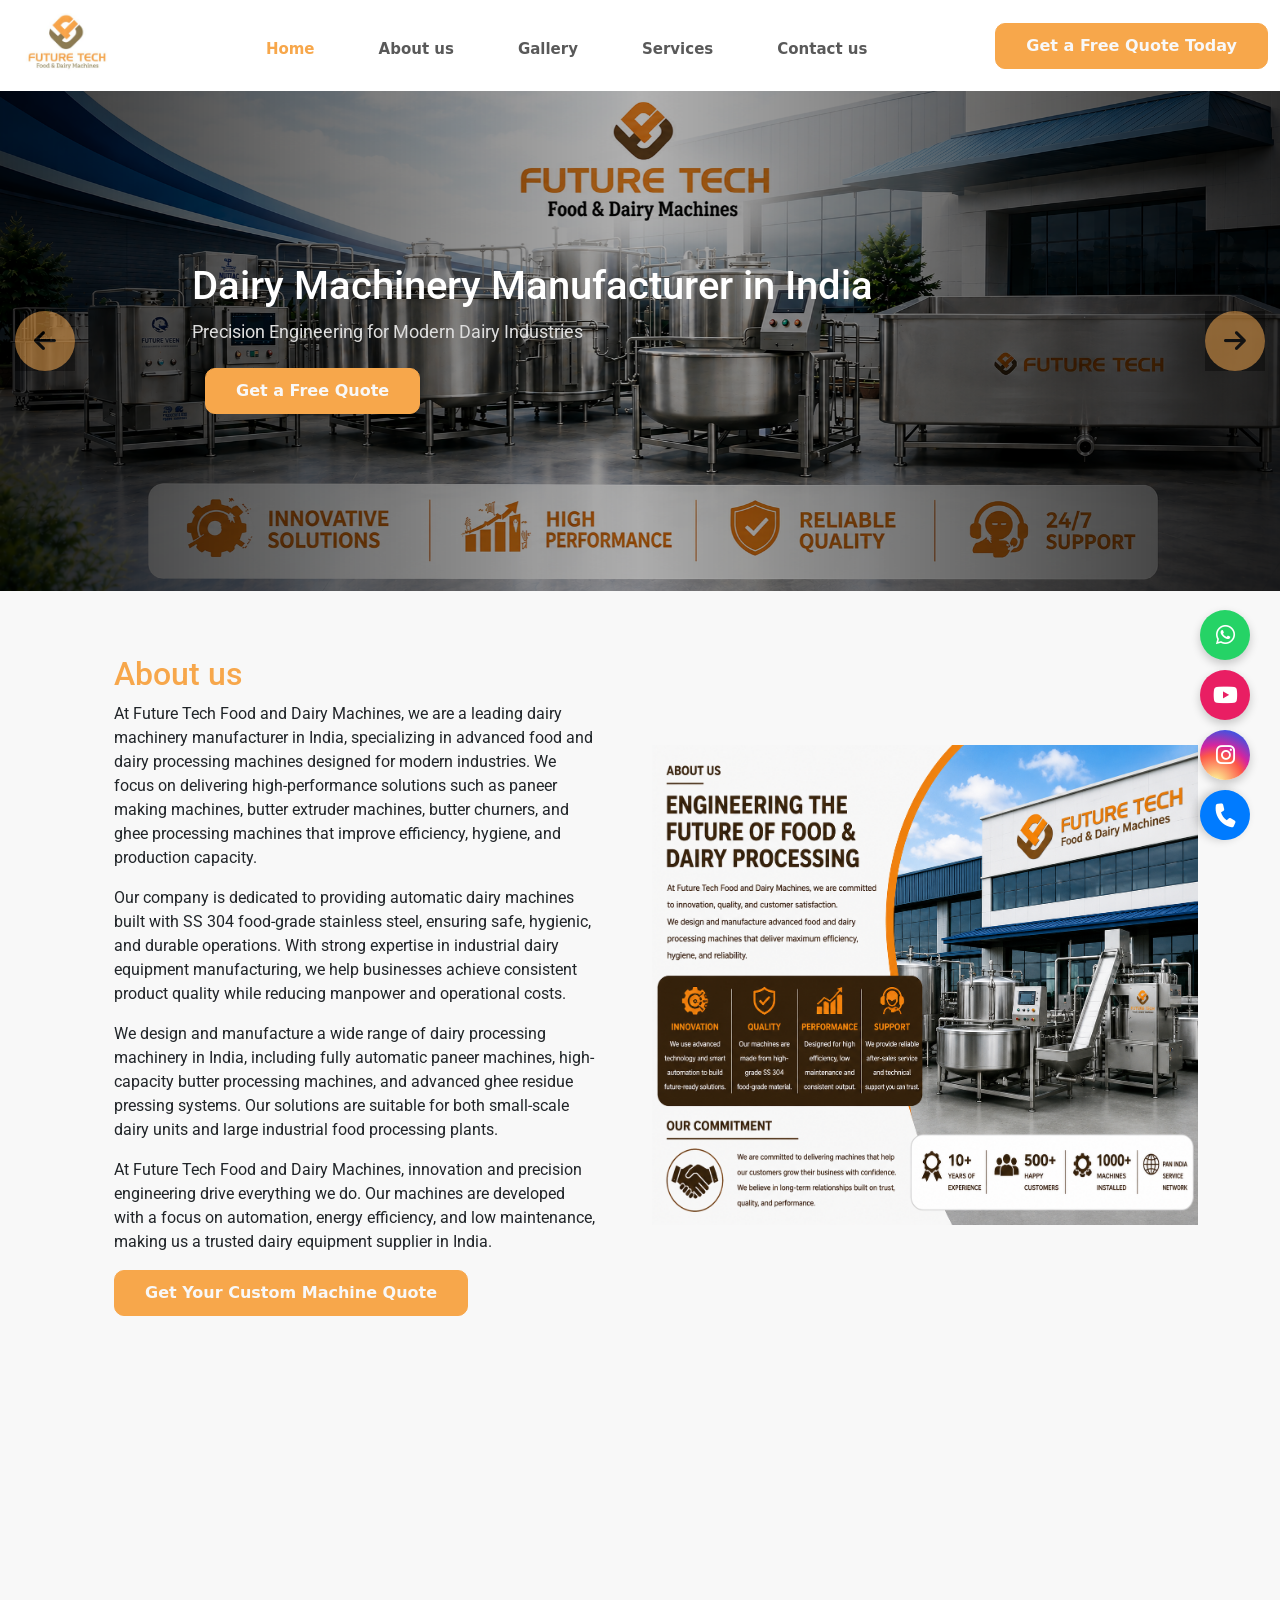
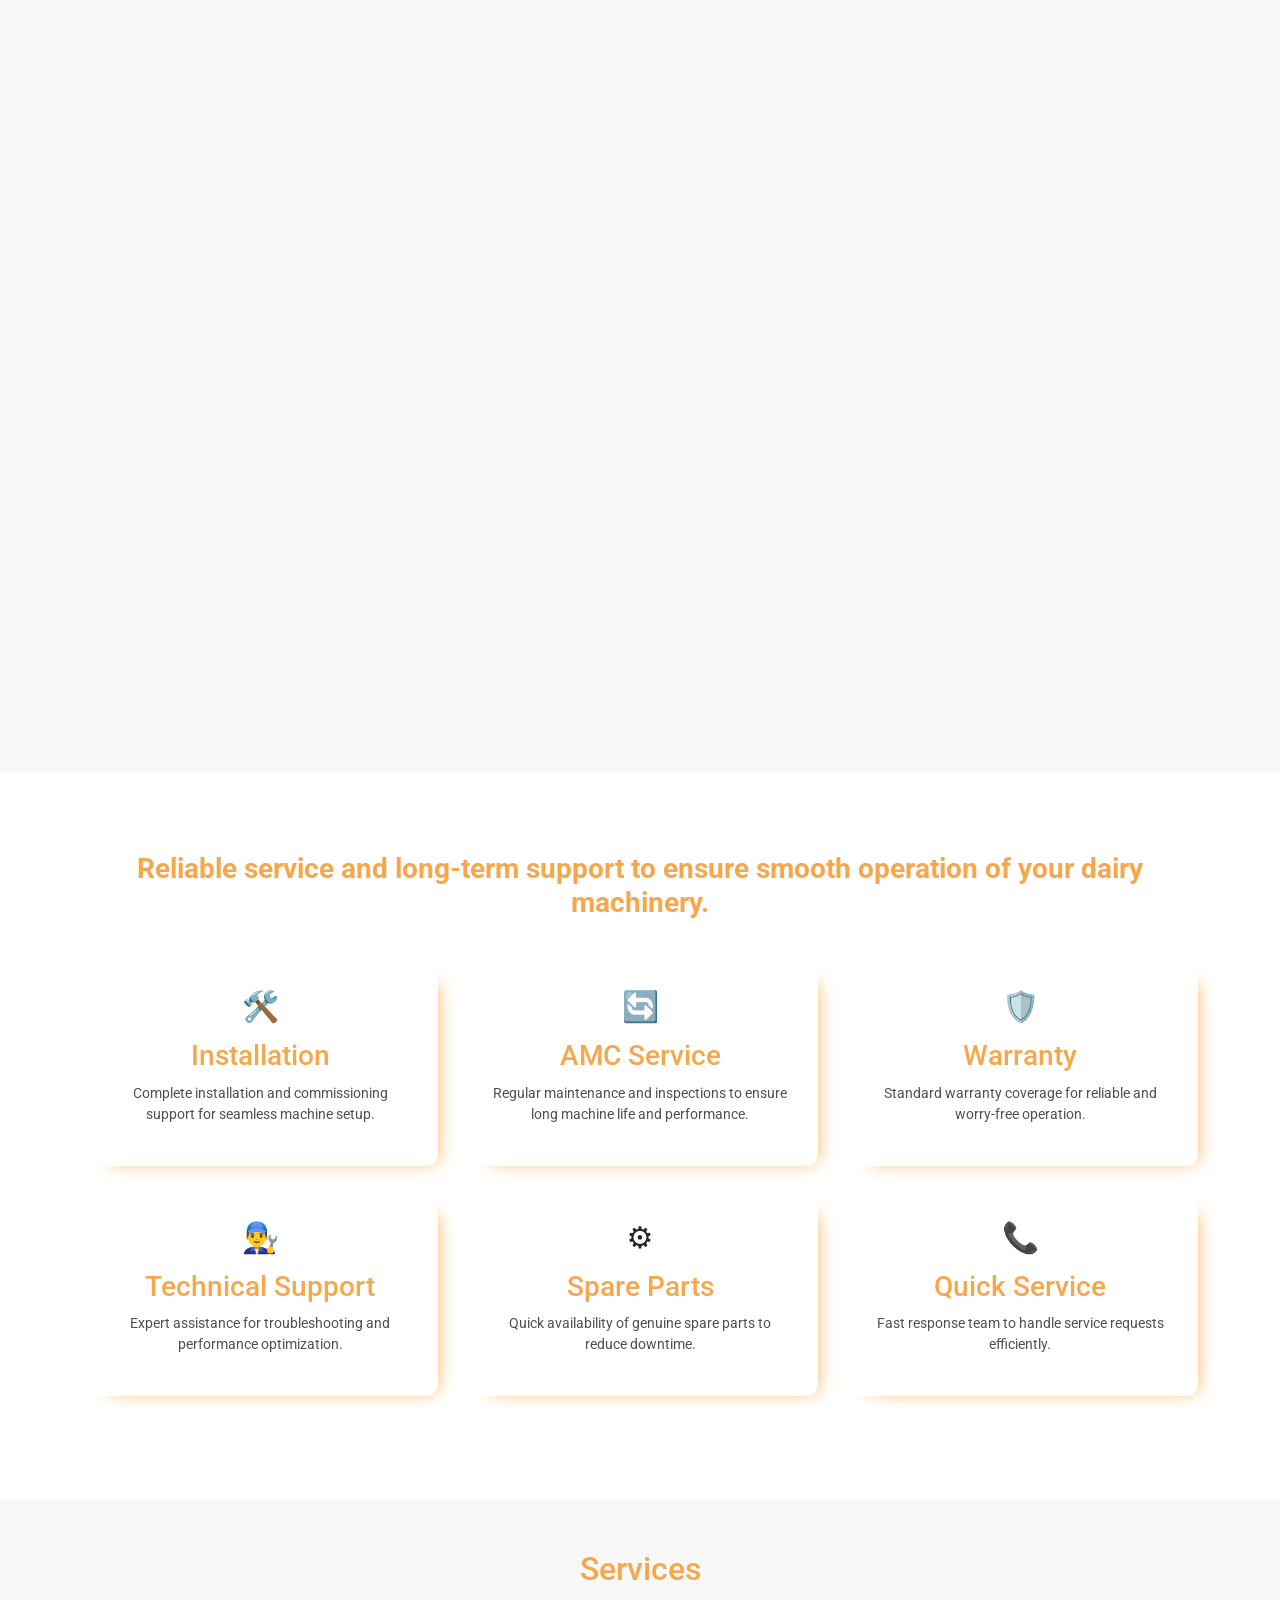
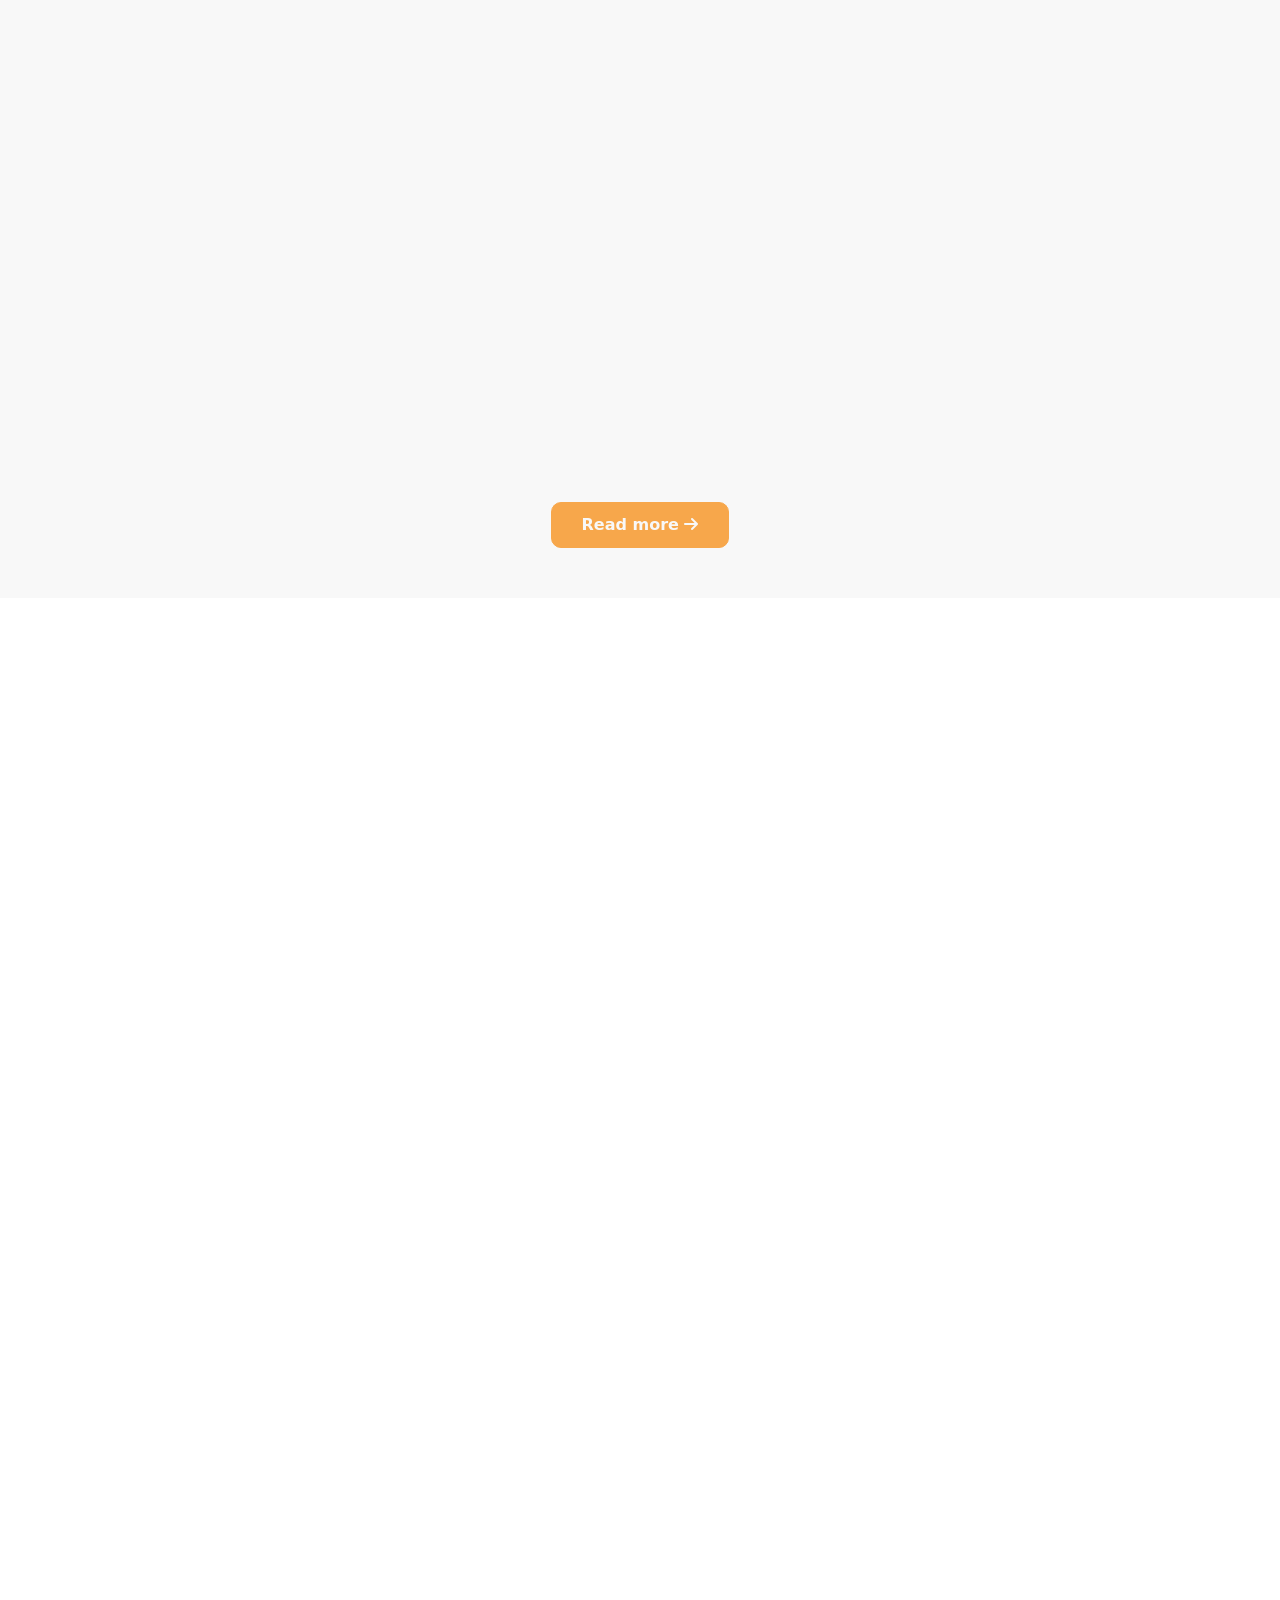
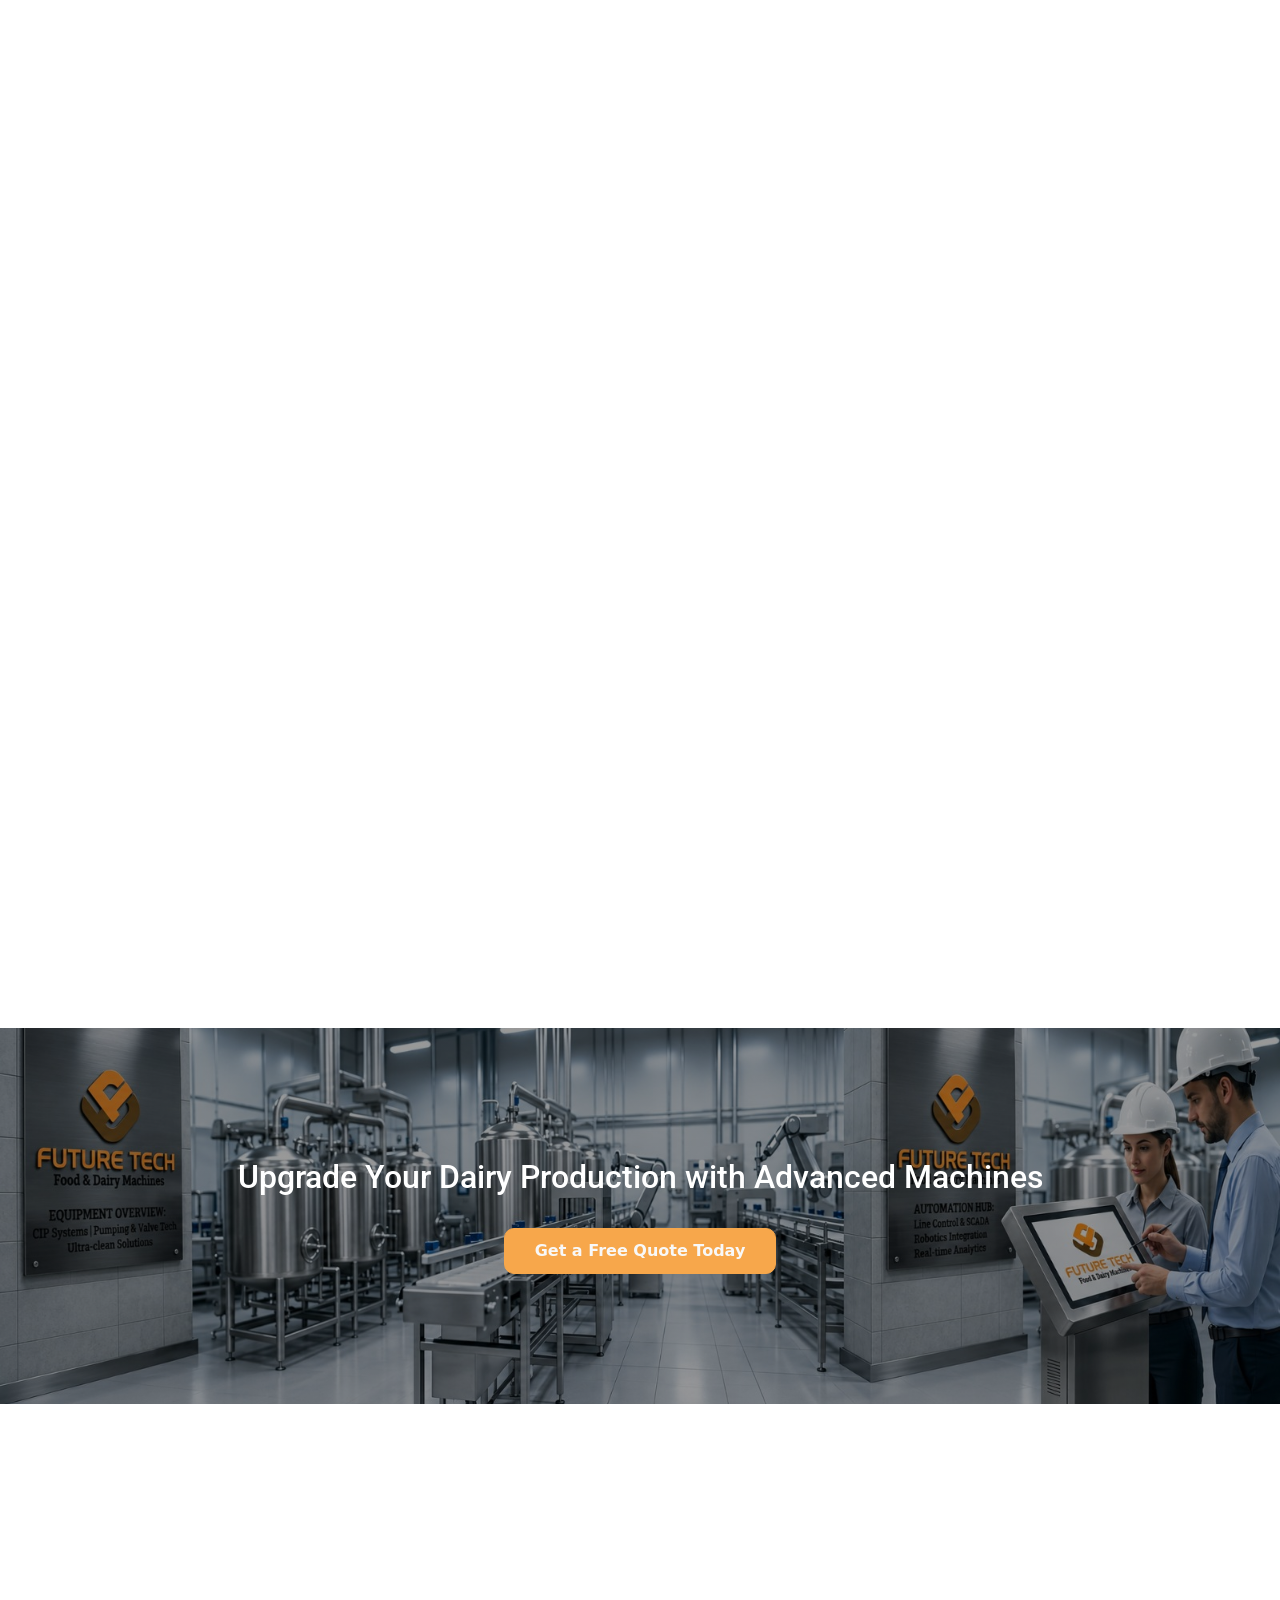
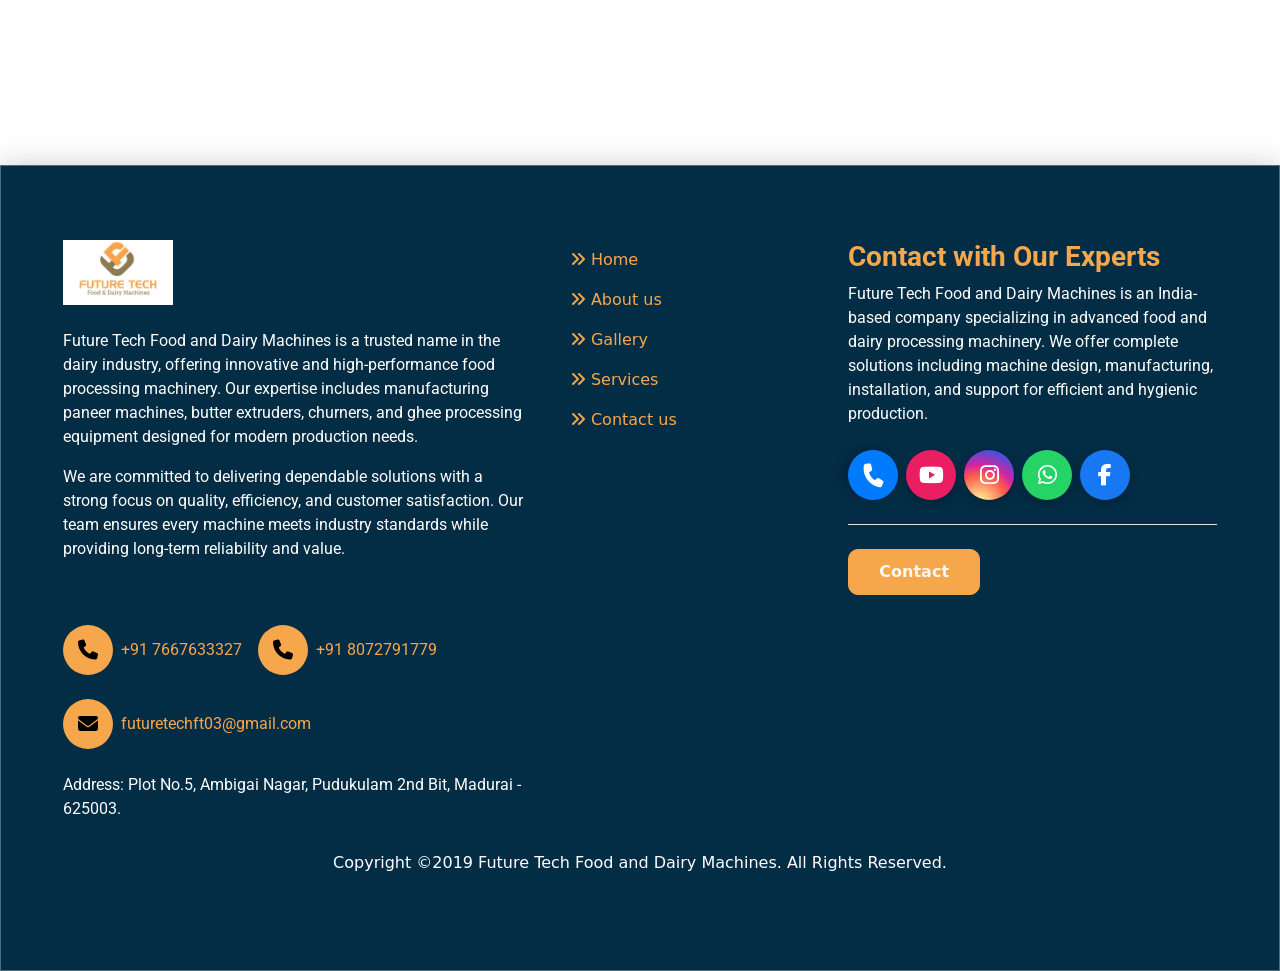
==== commit 8a753b1a: "add" ====
--- a/index.html
+++ b/index.html
@@ -107,7 +107,7 @@
 
                                 <!-- Slide 1 -->
                                 <div class="carousel-item active " data-bs-interval="7000">
-                                    <img src="./Images/future-tech/about1.png" class="d-block w-100  "
+                                    <img src="./Images/future-tech/banner1-1.png" class="d-block w-100  "
                                         alt="Automatic paneer making machine in India">
                                     <div class="carousel-caption">
                                         <h1>Dairy Machinery Manufacturer in India</h1>
@@ -122,7 +122,7 @@
 
                                 <!-- Slide 2 -->
                                 <div class="carousel-item " data-bs-interval="7000">
-                                    <img src="./Images/future-tech/banner2.png" class="d-block w-100  "
+                                    <img src="./Images/future-tech/banner2-1.png" class="d-block w-100  "
                                         alt="Automatic paneer making machine in India">
                                     <div class="carousel-caption">
                                         <h1>Paneer Making Machine</h1>
@@ -137,7 +137,7 @@
 
                                 <!-- Slide 3 -->
                                 <div class="carousel-item" data-bs-interval="7000">
-                                    <img src="./Images/future-tech/banner4.png" class="d-block w-100 "
+                                    <img src="./Images/future-tech/banner3-1.png" class="d-block w-100 "
                                         alt="Automatic paneer making machine in India">
                                     <div class="carousel-caption">
                                         <h1>Butter Extruder Machine</h1>
@@ -203,7 +203,7 @@
                         </div>
                         <div class="col-lg-6">
                             <div class="design-left">
-                                <img src="./Images/future-tech/about.png"
+                                <img src="./Images/future-tech/homeand.png"
                                     alt="Automatic paneer making machine in India" />
                             </div>
                         </div>
@@ -369,7 +369,7 @@
 
                             <div class="col-lg-6 p-lg-0">
                                 <div class="design-left">
-                                    <img src="./Images/future-tech/panner.png"
+                                    <img src="./Images/future-tech/home-fully.png"
                                         alt="Automatic paneer making machine in India" />
                                 </div>
                             </div>
@@ -377,7 +377,7 @@
                         <div class="row align-items-center" data-aos="fade-up">
                             <div class="col-lg-6 p-lg-0">
                                 <div class="design-left">
-                                    <img src="./Images/future-tech/butter.png"
+                                    <img src="./Images/future-tech/butter-fully.png"
                                         alt="Automatic paneer making machine in India" />
                                 </div>
                             </div>
@@ -427,7 +427,7 @@
                             </div>
                             <div class="col-lg-6 p-lg-0">
                                 <div class="design-left">
-                                    <img src="./Images/future-tech/semi-butter.png"
+                                    <img src="./Images/future-tech/butter-semi.png"
                                         alt="Automatic paneer making machine in India" />
                                 </div>
                             </div>
@@ -436,7 +436,7 @@
                         <div class="row align-items-center" data-aos="fade-up">
                             <div class="col-lg-6 p-lg-0">
                                 <div class="design-left">
-                                    <img src="./Images/future-tech/panner-chuch.png"
+                                    <img src="./Images/future-tech/home-butter-churner.png"
                                         alt="Automatic paneer making machine in India" />
                                 </div>
                             </div>
@@ -966,7 +966,7 @@
                     <div class="modal-body">
                         <div>
                             <div>
-                                <img src="./Images/future-tech/contactus.png" class="mb-4"
+                                <img src="./Images/future-tech/contactbanner.png" class="mb-4"
                                     alt="Automatic paneer making machine in India" />
                             </div>
                             <form id="modalForm">
--- a/Css/style.css
+++ b/Css/style.css
@@ -688,7 +688,7 @@
 }
 
 .hero-1 {
-    background: linear-gradient(rgba(0, 0, 0, 0.4), rgba(0, 0, 0, 0.4)), url('../Images/future-tech/services.png') no-repeat center center/cover;
+    background: linear-gradient(rgba(0, 0, 0, 0.4), rgba(0, 0, 0, 0.4)), url('../Images/future-tech/service-banner.png') no-repeat center center/cover;
     height: 60vh;
     display: flex;
     align-items: center;
@@ -698,7 +698,7 @@
 }
 
 .hero-2 {
-    background: linear-gradient(rgba(0, 0, 0, 0.4), rgba(0, 0, 0, 0.4)), url('../Images/future-tech/contactus.jpeg') no-repeat center center/cover;
+    background: linear-gradient(rgba(0, 0, 0, 0.4), rgba(0, 0, 0, 0.4)), url('../Images/future-tech/contactbanner.png') no-repeat center center/cover;
     height: 60vh;
     display: flex;
     align-items: center;
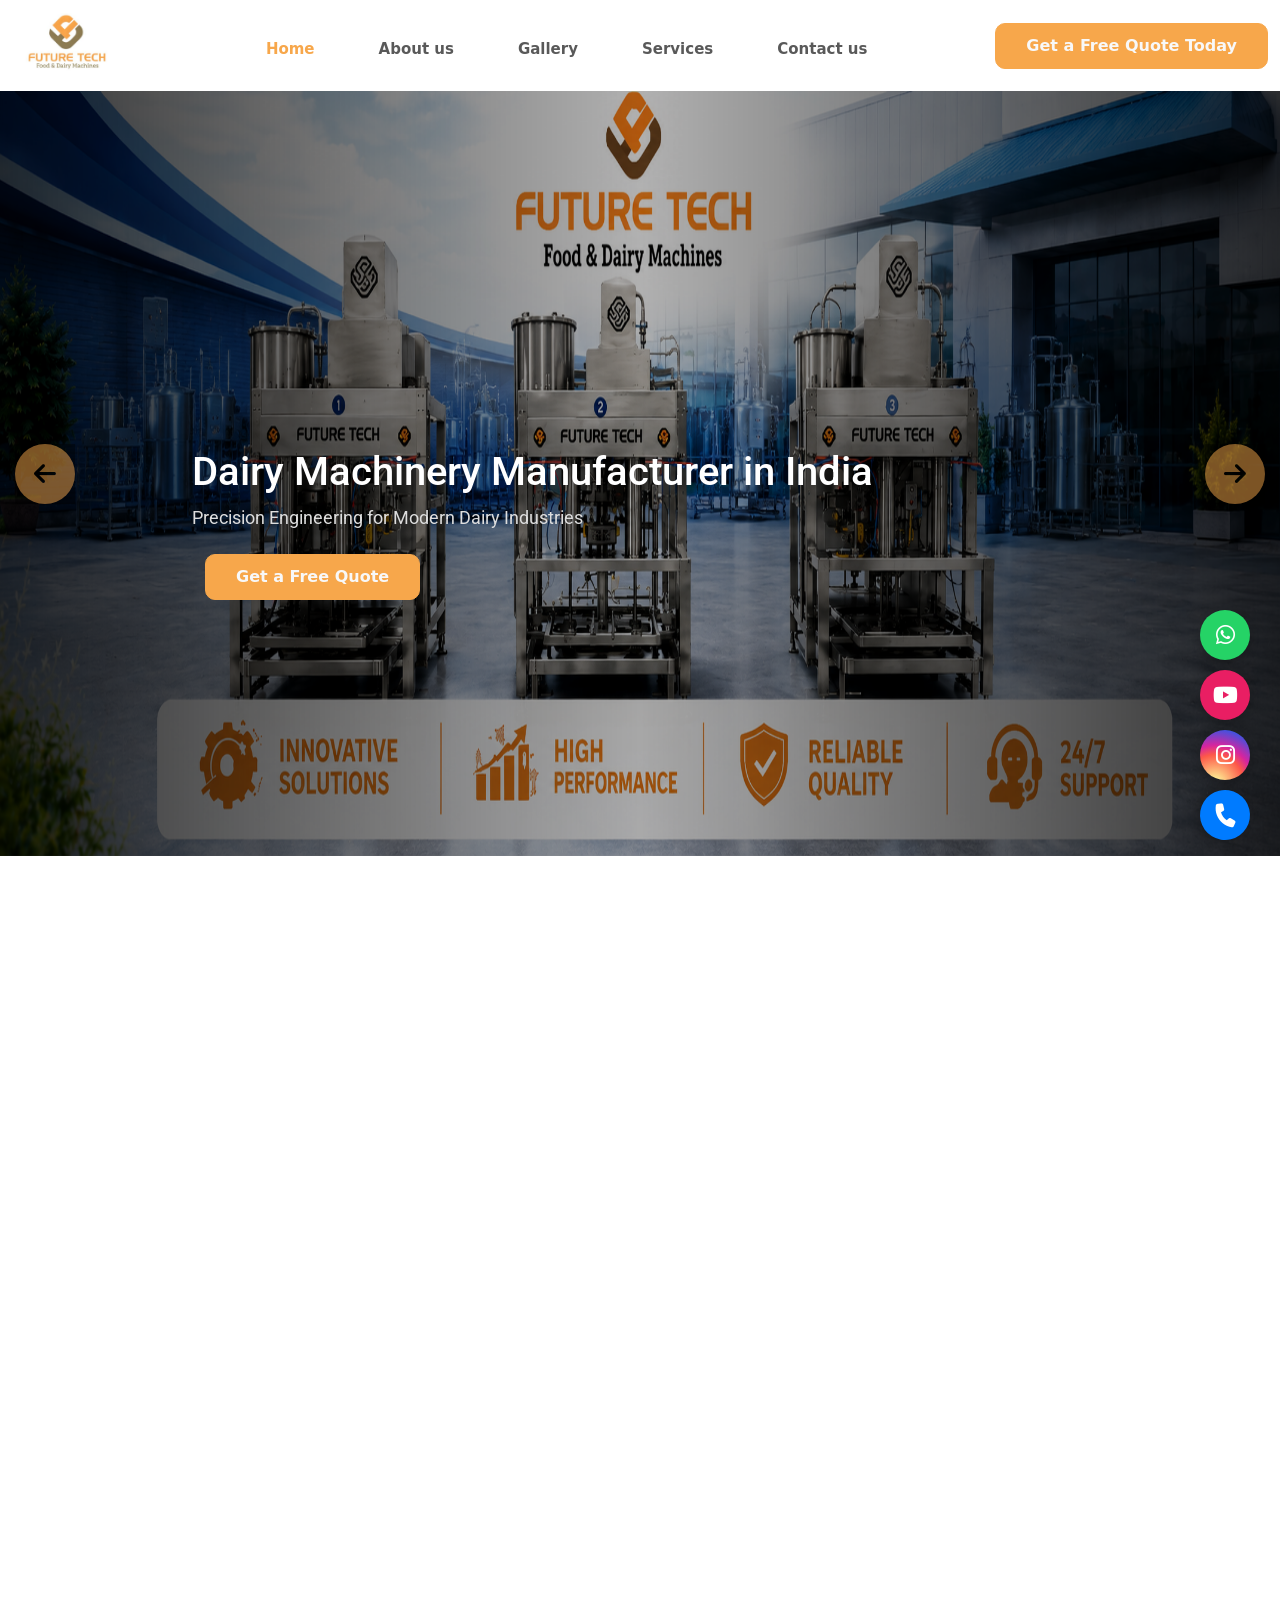
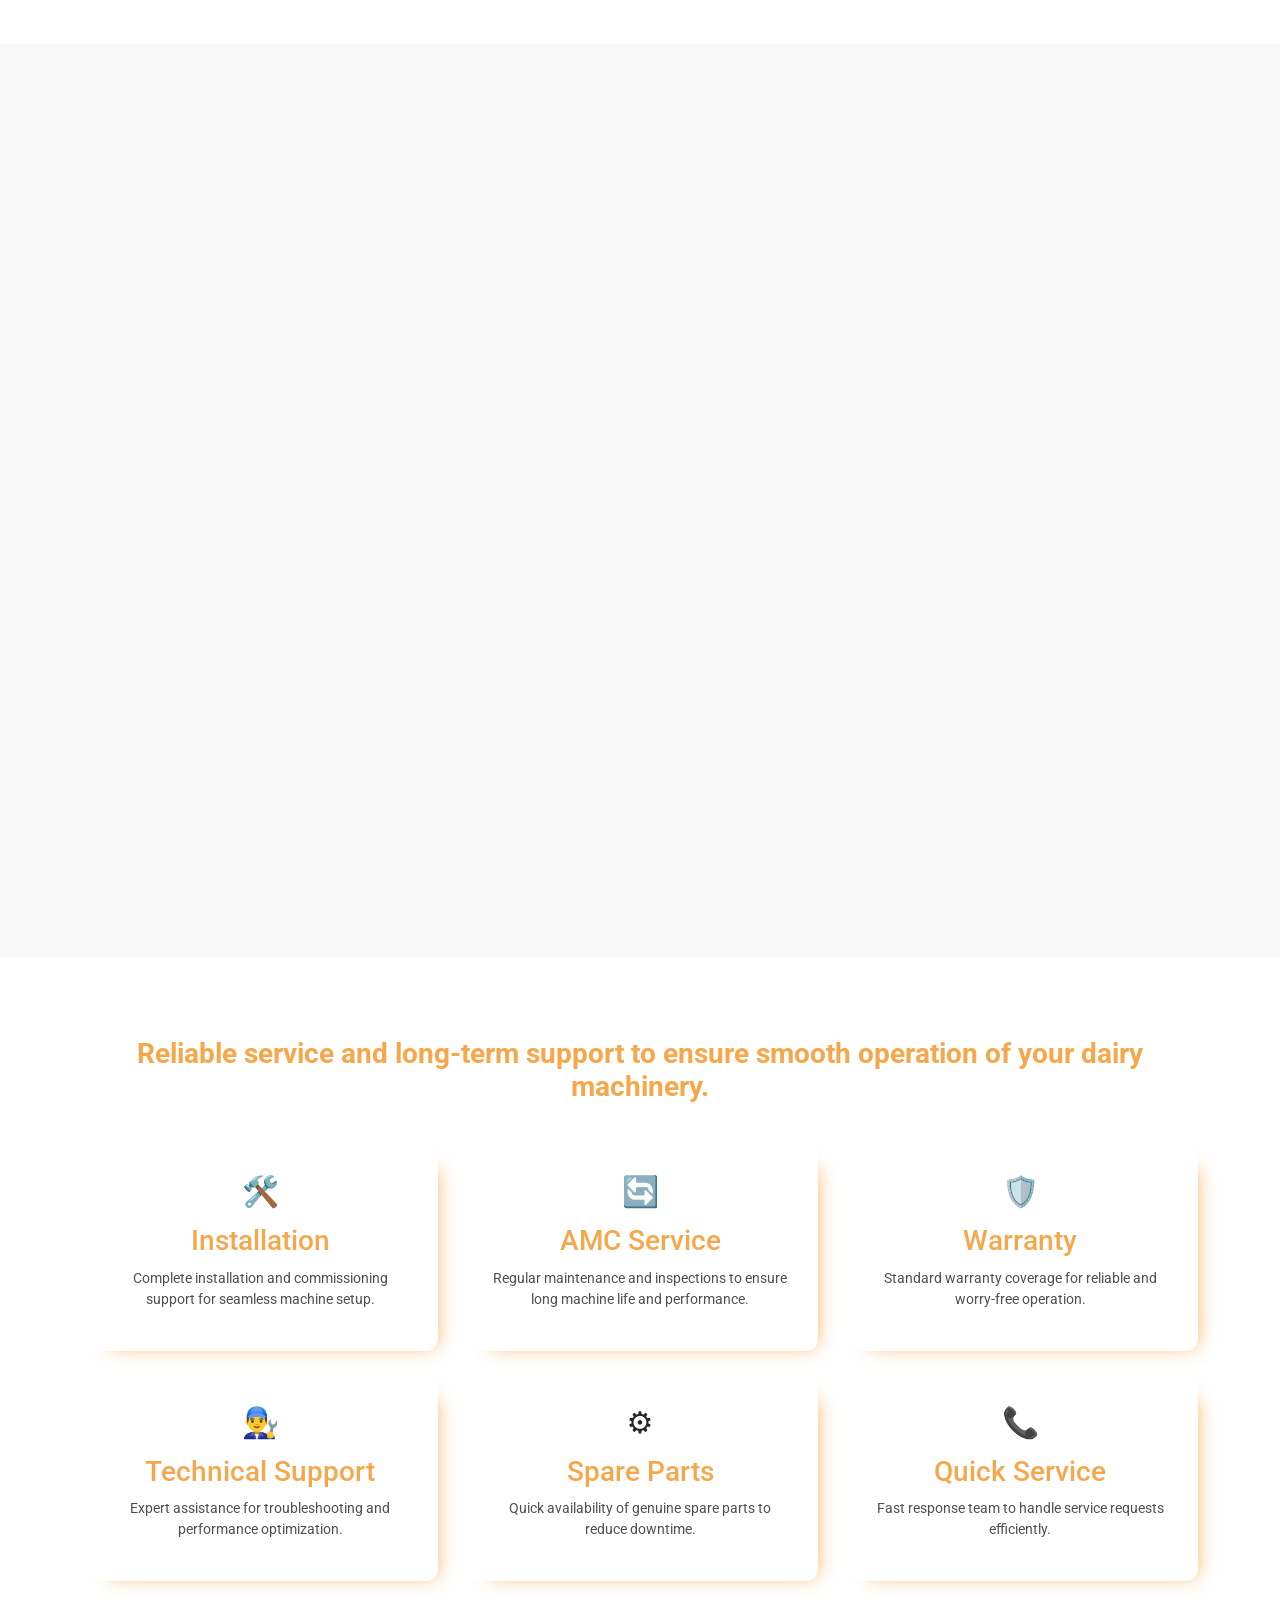
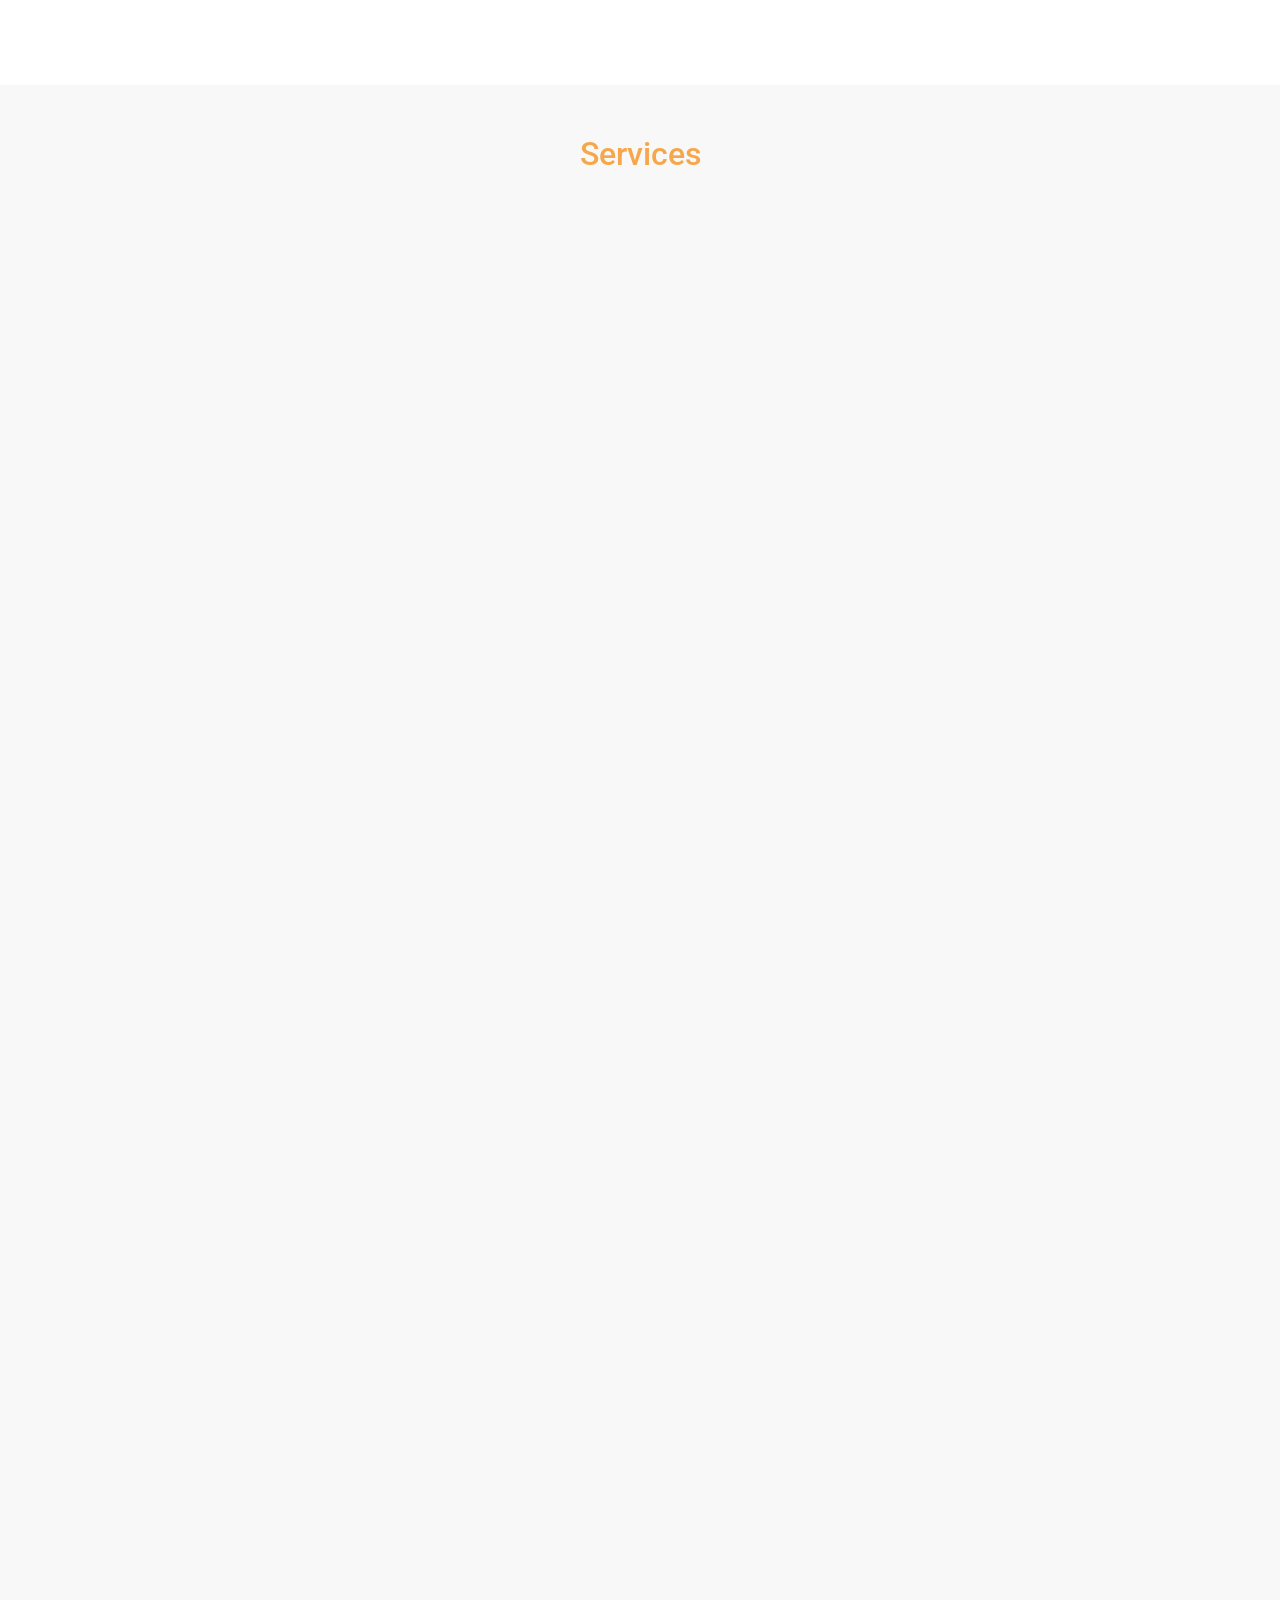
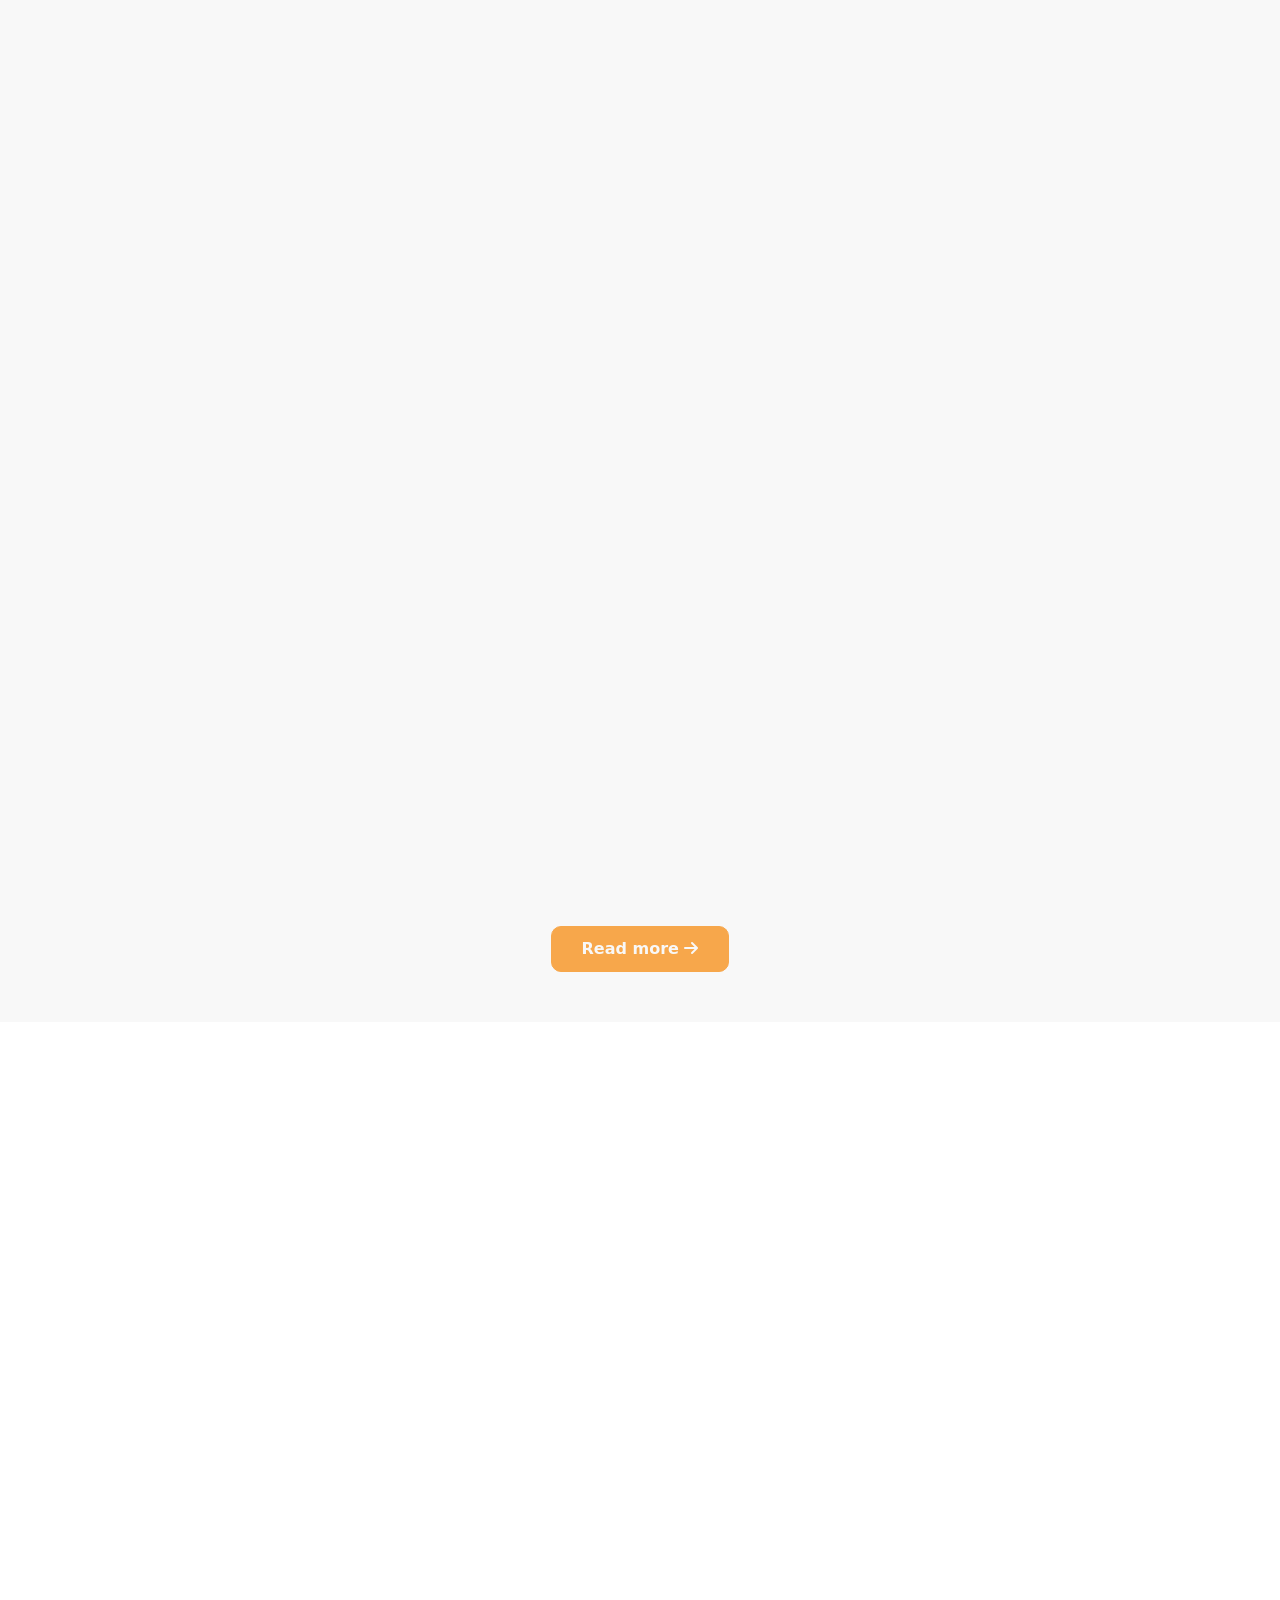
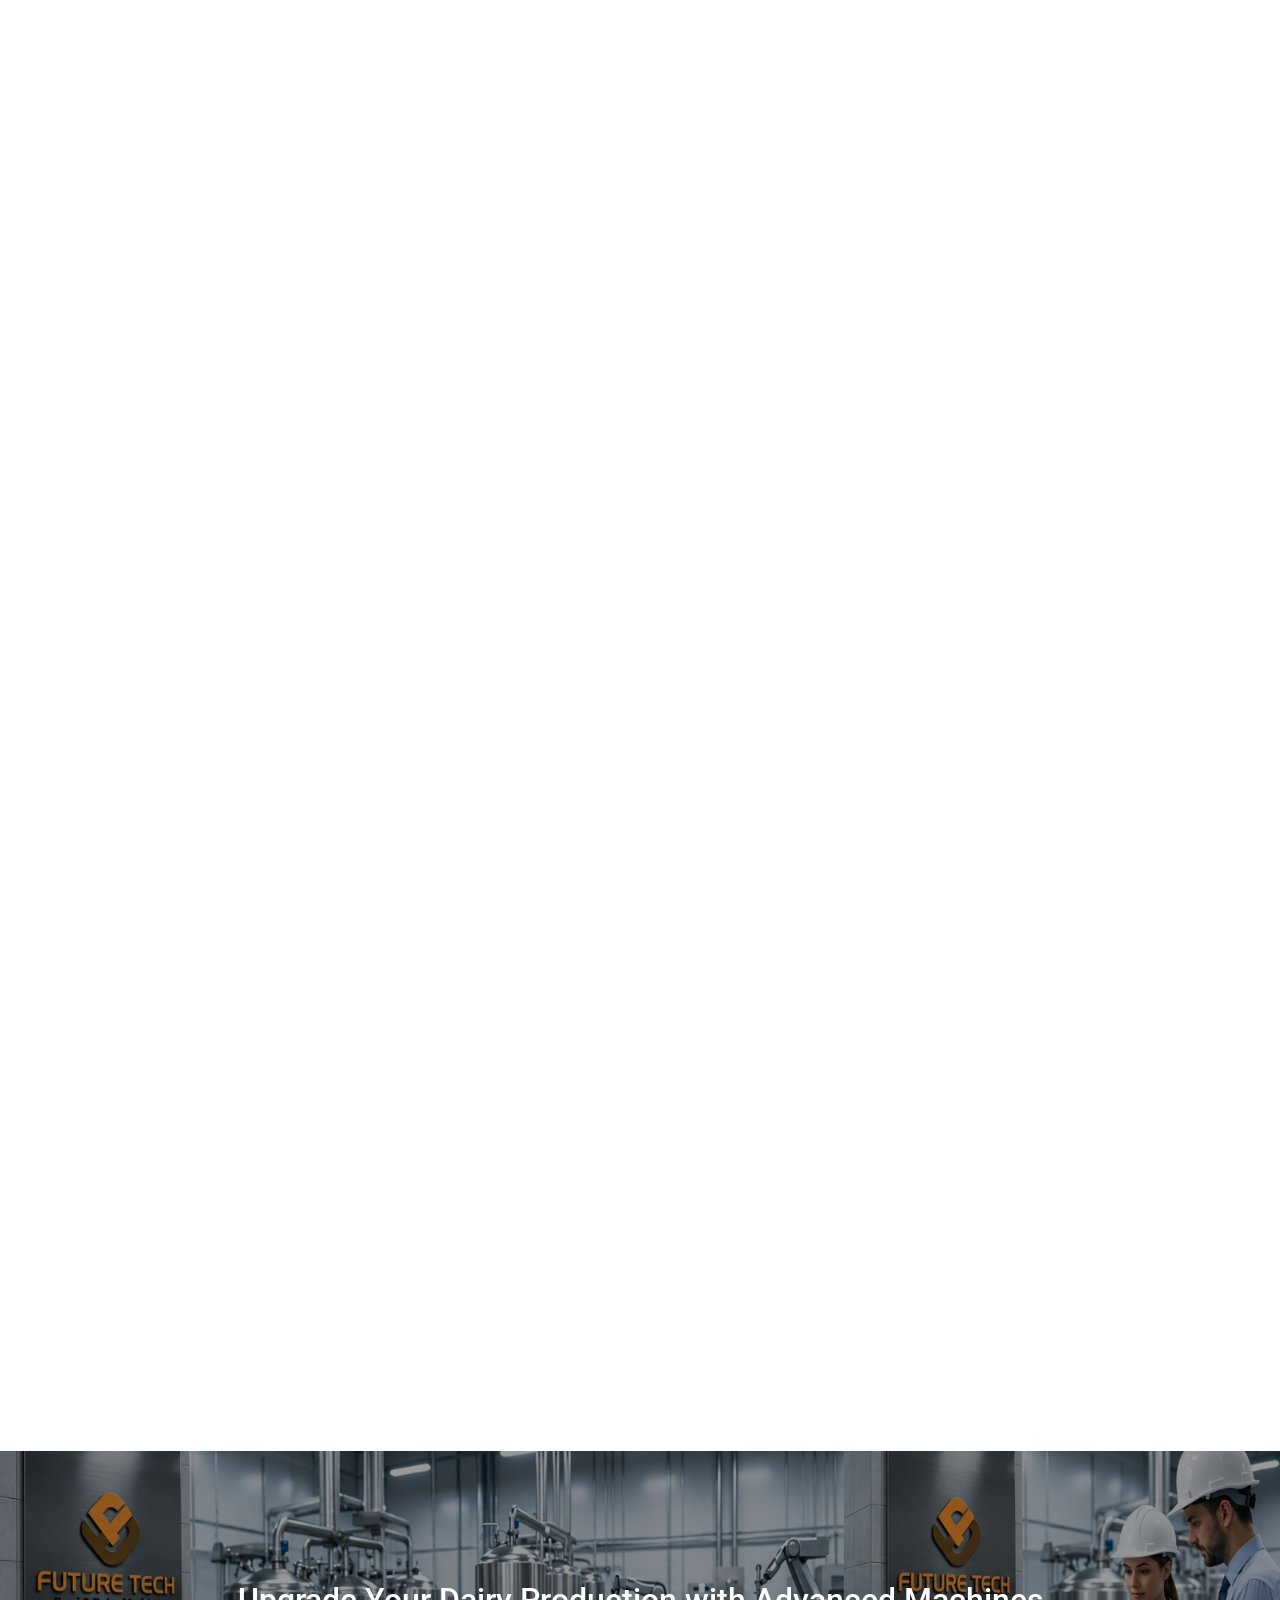
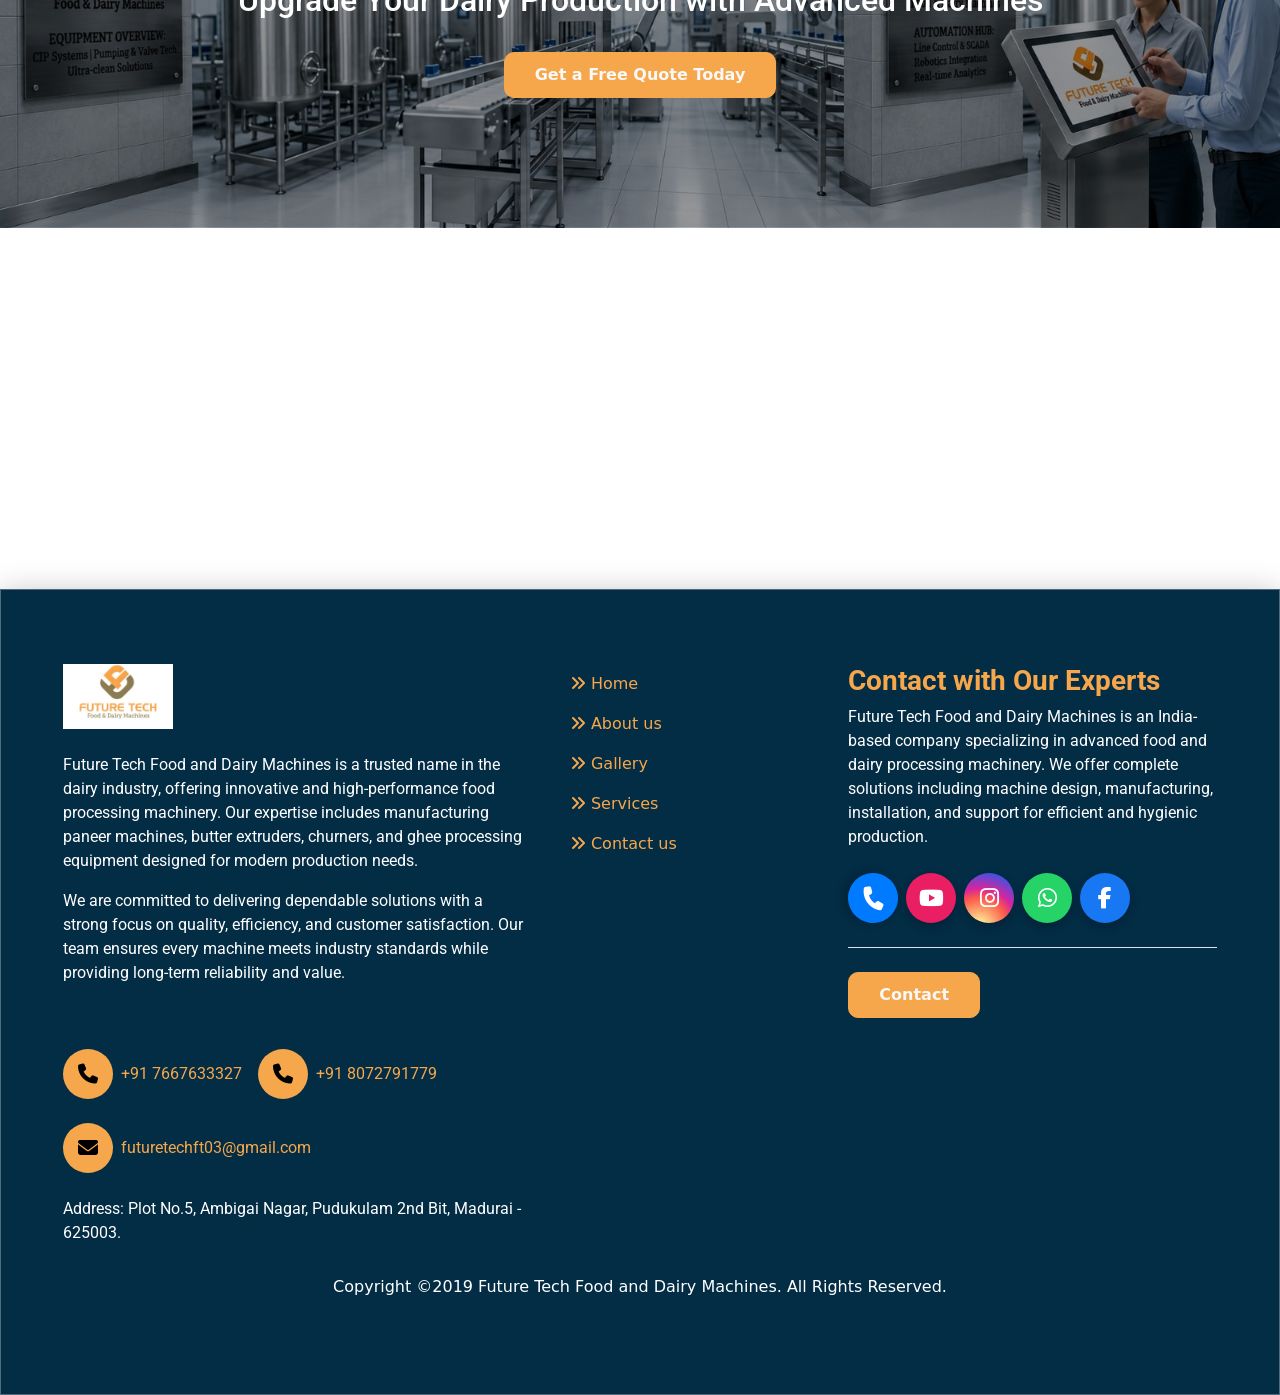
==== commit c28873d0: "add" ====
--- a/index.html
+++ b/index.html
@@ -107,7 +107,7 @@
 
                                 <!-- Slide 1 -->
                                 <div class="carousel-item active " data-bs-interval="7000">
-                                    <img src="./Images/future-tech/banner1-1.png" class="d-block w-100  "
+                                    <img src="./Images/future-tech/img/banner1.png" class="d-block w-100  "
                                         alt="Automatic paneer making machine in India">
                                     <div class="carousel-caption">
                                         <h1>Dairy Machinery Manufacturer in India</h1>
@@ -122,13 +122,12 @@
 
                                 <!-- Slide 2 -->
                                 <div class="carousel-item " data-bs-interval="7000">
-                                    <img src="./Images/future-tech/banner2-1.png" class="d-block w-100  "
+                                    <img src="./Images/future-tech/img/banner-2.png" class="d-block w-100  "
                                         alt="Automatic paneer making machine in India">
                                     <div class="carousel-caption">
                                         <h1>Paneer Making Machine</h1>
                                         <p>Driving Efficiency. Delivering Performance.</p>
                                         <div class="d-flex btn  gap-3">
-
                                             <button class="pri-buton" data-bs-toggle="modal"
                                                 data-bs-target="#staticBackdrop">Get a Free Quote</button>
                                         </div>
@@ -137,7 +136,7 @@
 
                                 <!-- Slide 3 -->
                                 <div class="carousel-item" data-bs-interval="7000">
-                                    <img src="./Images/future-tech/banner3-1.png" class="d-block w-100 "
+                                    <img src="./Images/future-tech/img/banner-3.png" class="d-block w-100 "
                                         alt="Automatic paneer making machine in India">
                                     <div class="carousel-caption">
                                         <h1>Butter Extruder Machine</h1>
@@ -247,7 +246,7 @@
                 <div class="container">
                     <div class="row align-items-center" data-aos="fade-down">
                         <div class="col-lg-6">
-                            <div class="design-left">
+                            <div class="design-lefts">
                                 <img src="./Images/future-tech/DAIRY.png"
                                     alt="Automatic paneer making machine in India" />
                             </div>
@@ -369,15 +368,24 @@
 
                             <div class="col-lg-6 p-lg-0">
                                 <div class="design-left">
-                                    <img src="./Images/future-tech/home-fully.png"
-                                        alt="Automatic paneer making machine in India" />
+
+                                    <div
+                                        style="width: 660px; height: 480px; position: relative; background: #000; overflow: hidden; display: flex; justify-content: center; align-items: center;">
+                                        <img src="./Images/future-tech/img/pannner-machine.jpeg"
+                                            style="position: absolute; width: 100%; height: 100%; object-fit: cover; filter: blur(15px); opacity: 0.5;">
+                                        <img src="./Images/future-tech/img/pannner-machine.jpeg" alt="Paneer Machine"
+                                            style="position: relative; height: 100%; width: auto; object-fit: contain; z-index: 1;">
+                                    </div>
+
+                                   
+                                 
                                 </div>
                             </div>
                         </div>
                         <div class="row align-items-center" data-aos="fade-up">
                             <div class="col-lg-6 p-lg-0">
                                 <div class="design-left">
-                                    <img src="./Images/future-tech/butter-fully.png"
+                                    <img src="./Images/future-tech/img/img-2.png"
                                         alt="Automatic paneer making machine in India" />
                                 </div>
                             </div>
@@ -427,7 +435,7 @@
                             </div>
                             <div class="col-lg-6 p-lg-0">
                                 <div class="design-left">
-                                    <img src="./Images/future-tech/butter-semi.png"
+                                    <img src="./Images/future-tech/img/img-1.png"
                                         alt="Automatic paneer making machine in India" />
                                 </div>
                             </div>
@@ -436,7 +444,7 @@
                         <div class="row align-items-center" data-aos="fade-up">
                             <div class="col-lg-6 p-lg-0">
                                 <div class="design-left">
-                                    <img src="./Images/future-tech/home-butter-churner.png"
+                                    <img src="./Images/future-tech/img/butter-churner.png"
                                         alt="Automatic paneer making machine in India" />
                                 </div>
                             </div>
@@ -481,7 +489,8 @@
                         <div class="row">
                             <div class="col-lg-12">
                                 <h2 class="main-color">Advanced Machinery for Modern Dairy Production</h2>
-                                <p>Transform your business with innovative and reliable food and dairy processing equipment.</p>
+                                <p>Transform your business with innovative and reliable food and dairy processing
+                                    equipment.</p>
                                 <div class="row">
                                     <div class="col-lg-3">
                                         <div class="box-gallery">
@@ -557,8 +566,9 @@
                                     equipment, and dairy machinery services.
                                 </p>
                                 <div class="faq-img mt-3">
-                                    <img loading="lazy" src="./Images/future-tech/faaq2.png" alt="Affordable Cab Service"
-                                        title="Affordable Cab Service" width="600" height="400">
+                                    <img loading="lazy" src="./Images/future-tech/faaq2.png"
+                                        alt="Affordable Cab Service" title="Affordable Cab Service" width="600"
+                                        height="400">
                                 </div>
                             </div>
                         </div>
@@ -795,7 +805,7 @@
             </div>
         </section>
 
-      
+
 
         <section class="footer-section">
             <div class="container-fluid">
@@ -959,7 +969,8 @@
             <div class="modal-dialog">
                 <div class="modal-content">
                     <div class="modal-header">
-                        <h1 class="modal-title fs-5 main-color" id="staticBackdropLabel">Start Planning Your Dairy Processing Setup Now
+                        <h1 class="modal-title fs-5 main-color" id="staticBackdropLabel">Start Planning Your Dairy
+                            Processing Setup Now
                         </h1>
                         <button type="button" class="btn-close" data-bs-dismiss="modal" aria-label="Close"></button>
                     </div>
--- a/Css/style.css
+++ b/Css/style.css
@@ -198,8 +198,9 @@
 
 /* Images */
 .custom-swiper .carousel-item img {
-    object-fit: cover;
+    object-fit: fill;
     /* transition: transform 5s ease; */
+    height: 85vh;
 }
 
 /* 🔥 Zoom effect */
@@ -273,8 +274,15 @@
 
 .design-left img {
     width: 100%;
-    height: 480px;
+    height: 600px;
     object-fit: fill;
+}
+
+
+.design-lefts img {
+    width: 100%;
+    height: 400px;
+    object-fit: cover;
 }
 
 .design-right {
@@ -1018,7 +1026,7 @@
         border: 1px solid var(--primary-color);
         font-weight: bold;
         font-size: 10px;
-      
+
     }
 
     .faq-area {
@@ -1165,4 +1173,9 @@
     .design-right {
         margin-top: 10px;
     }
+
+    .custom-swiper .carousel-item img {
+        object-fit: fill;
+        height: 24vh;
+    }
 }
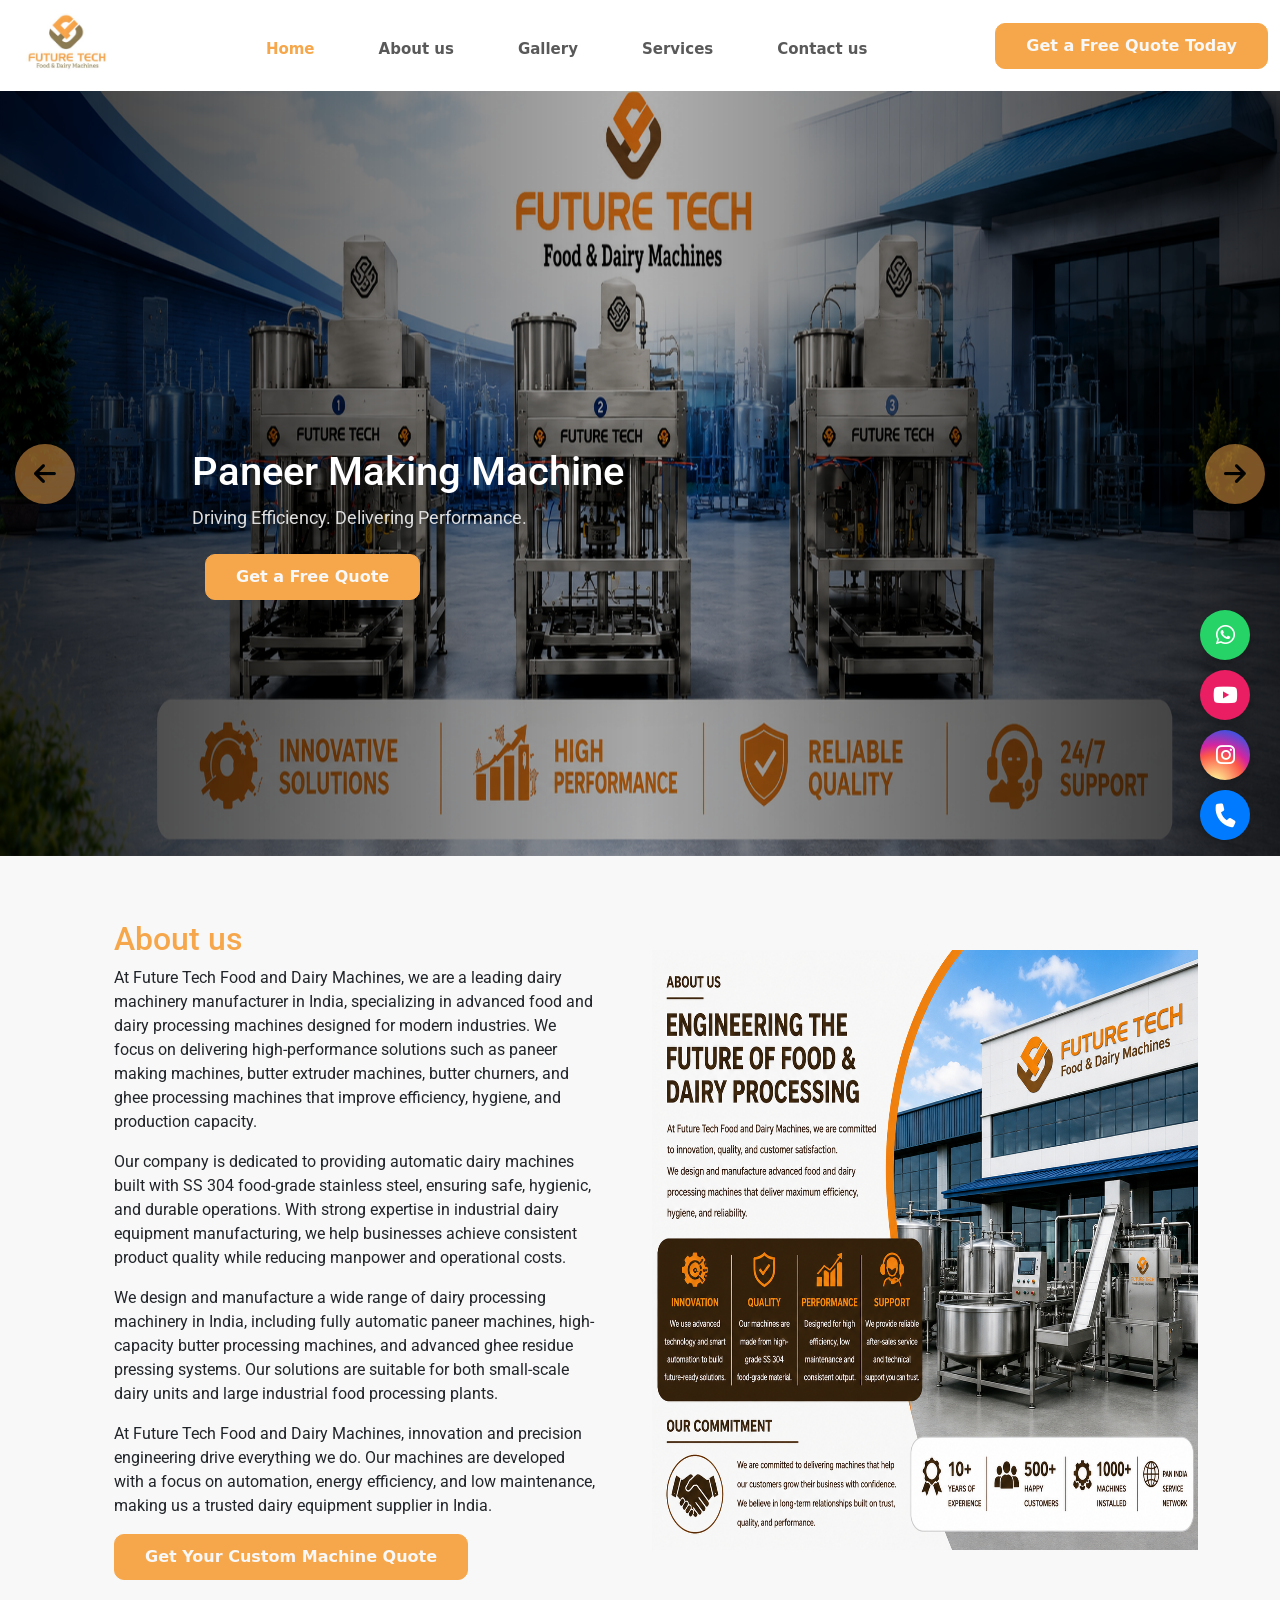
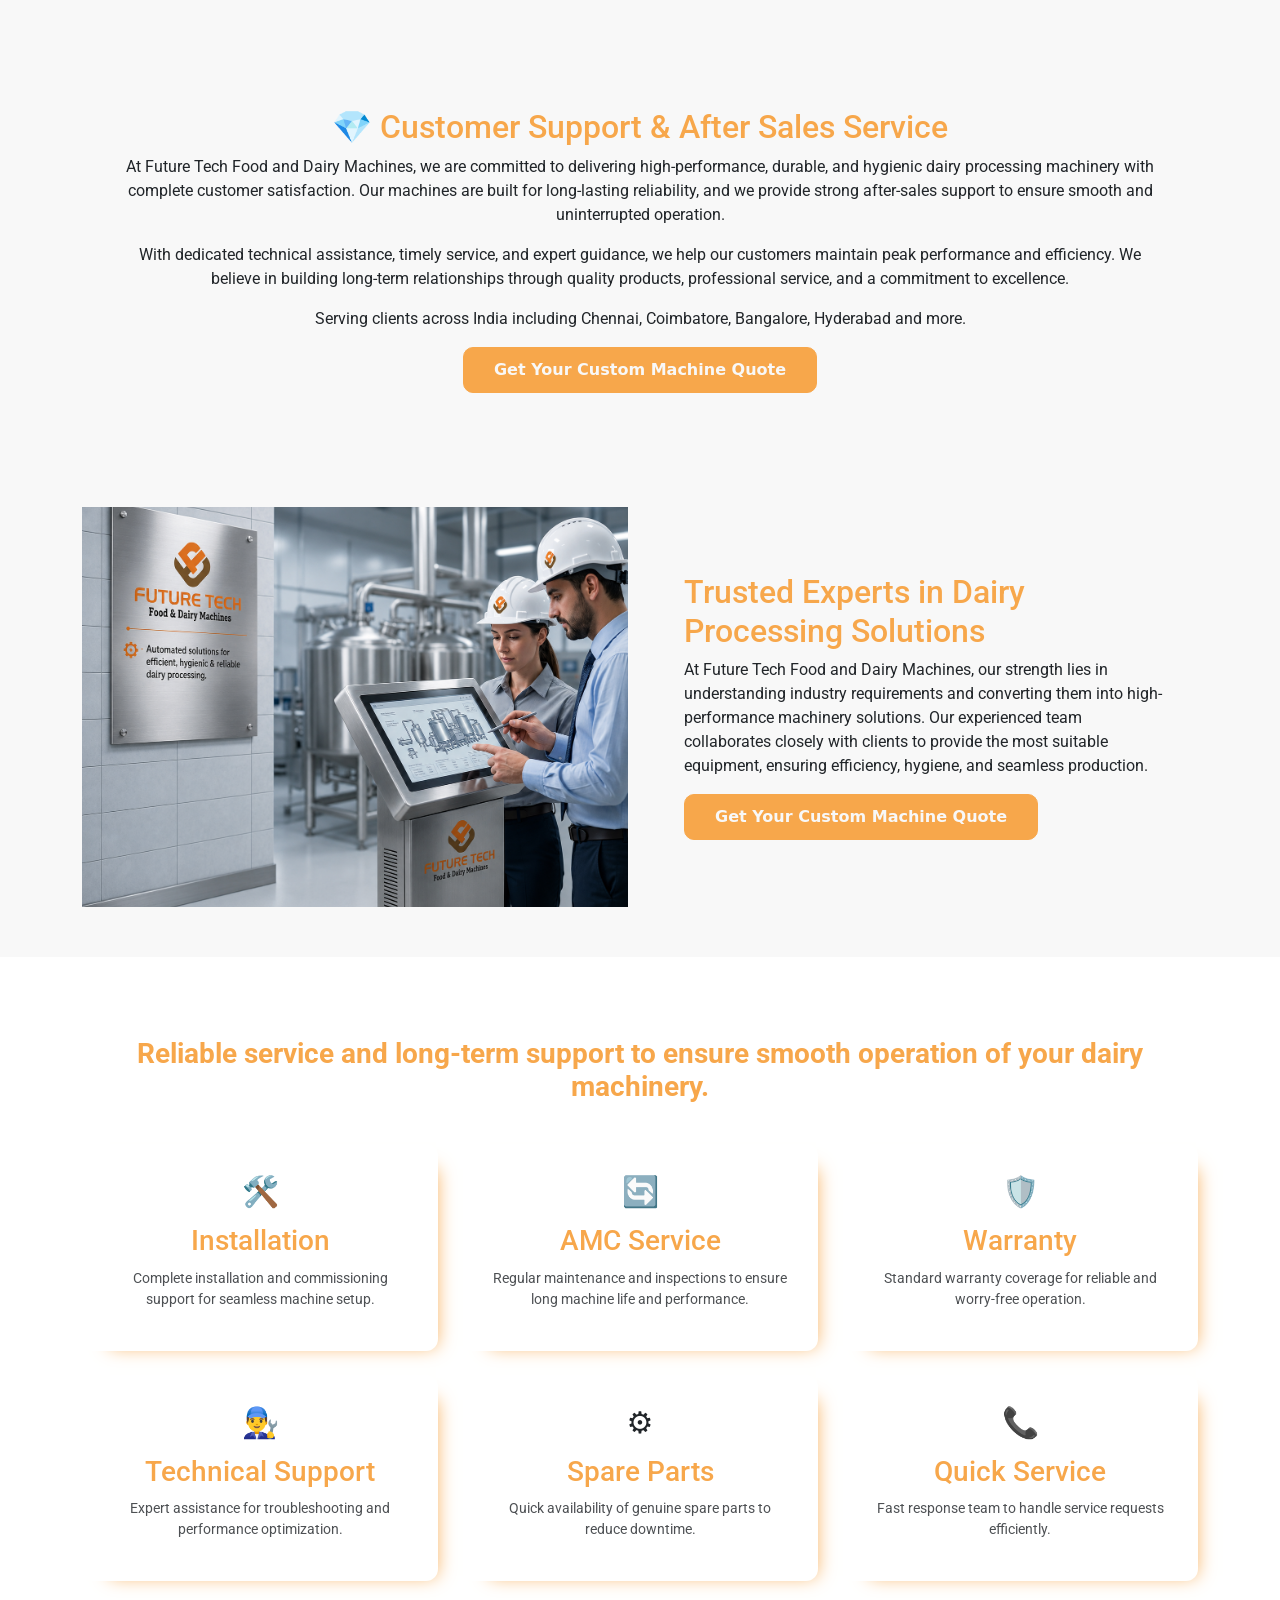
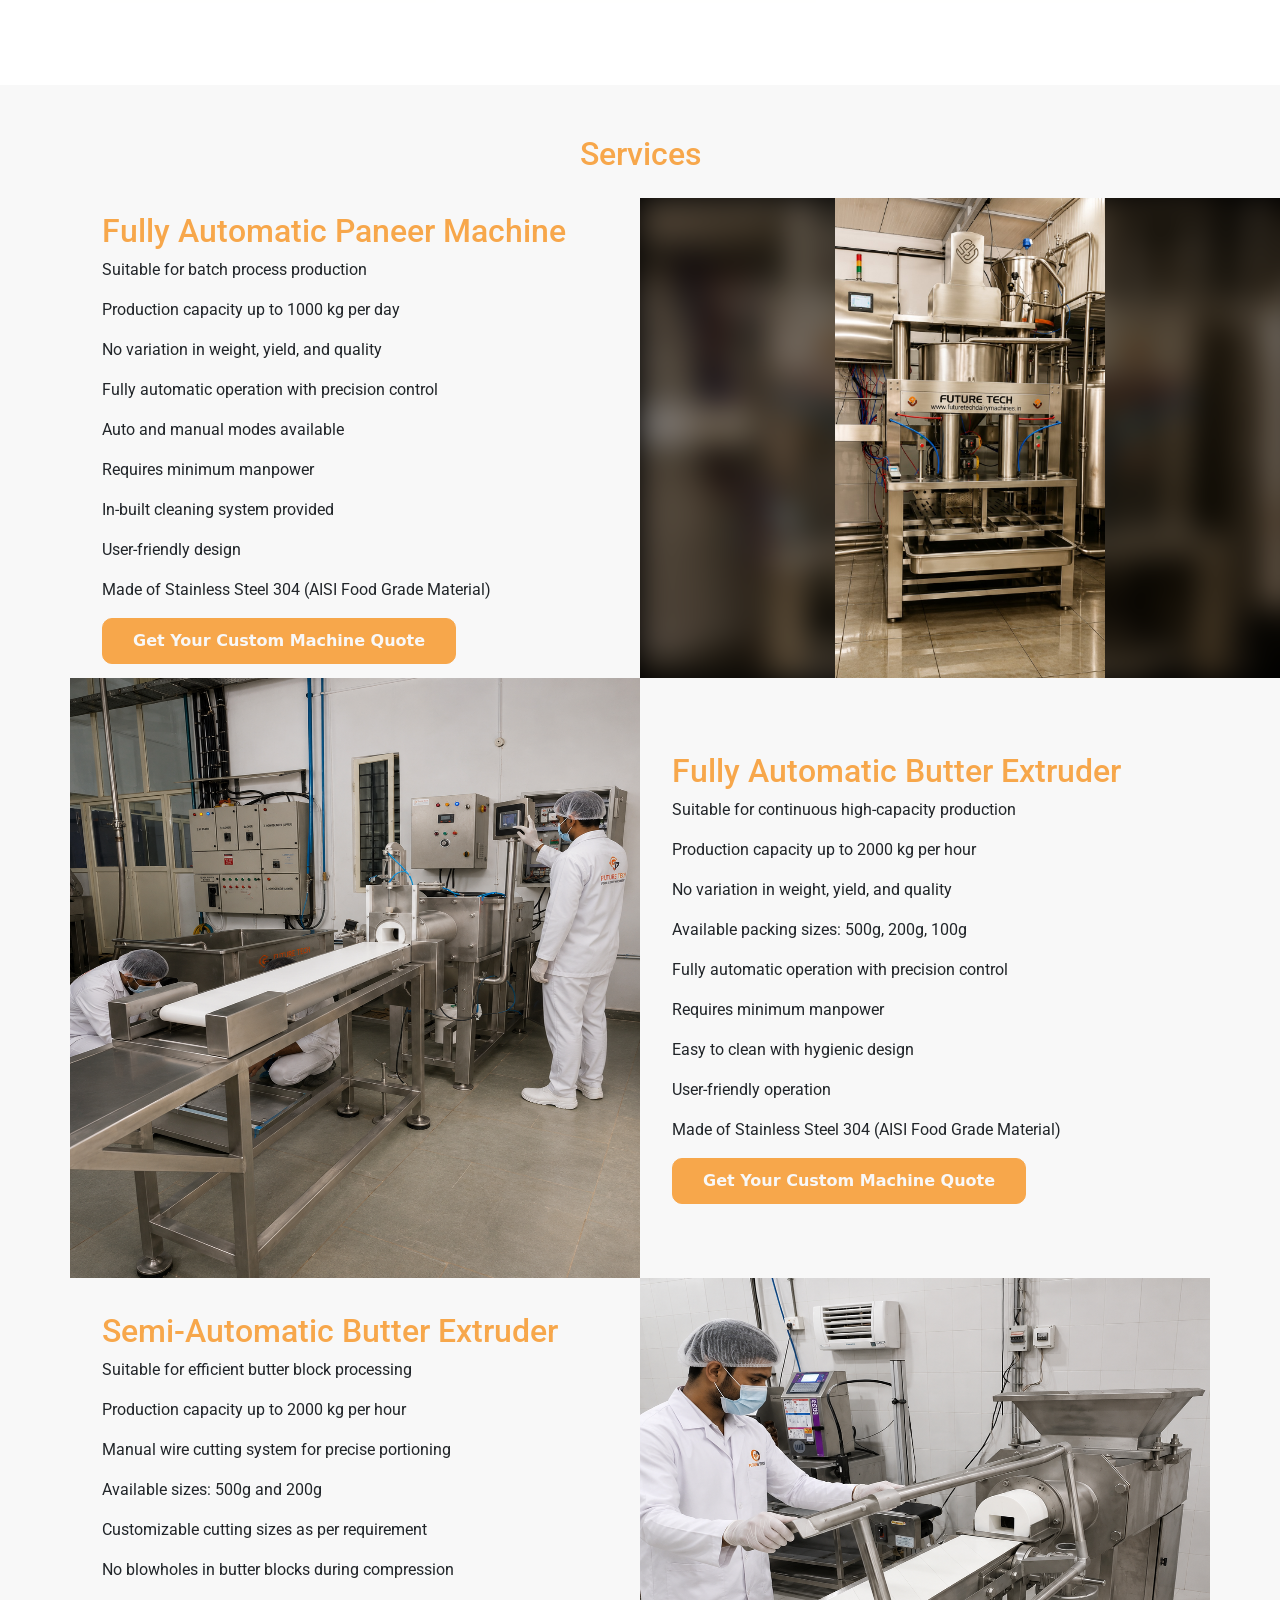
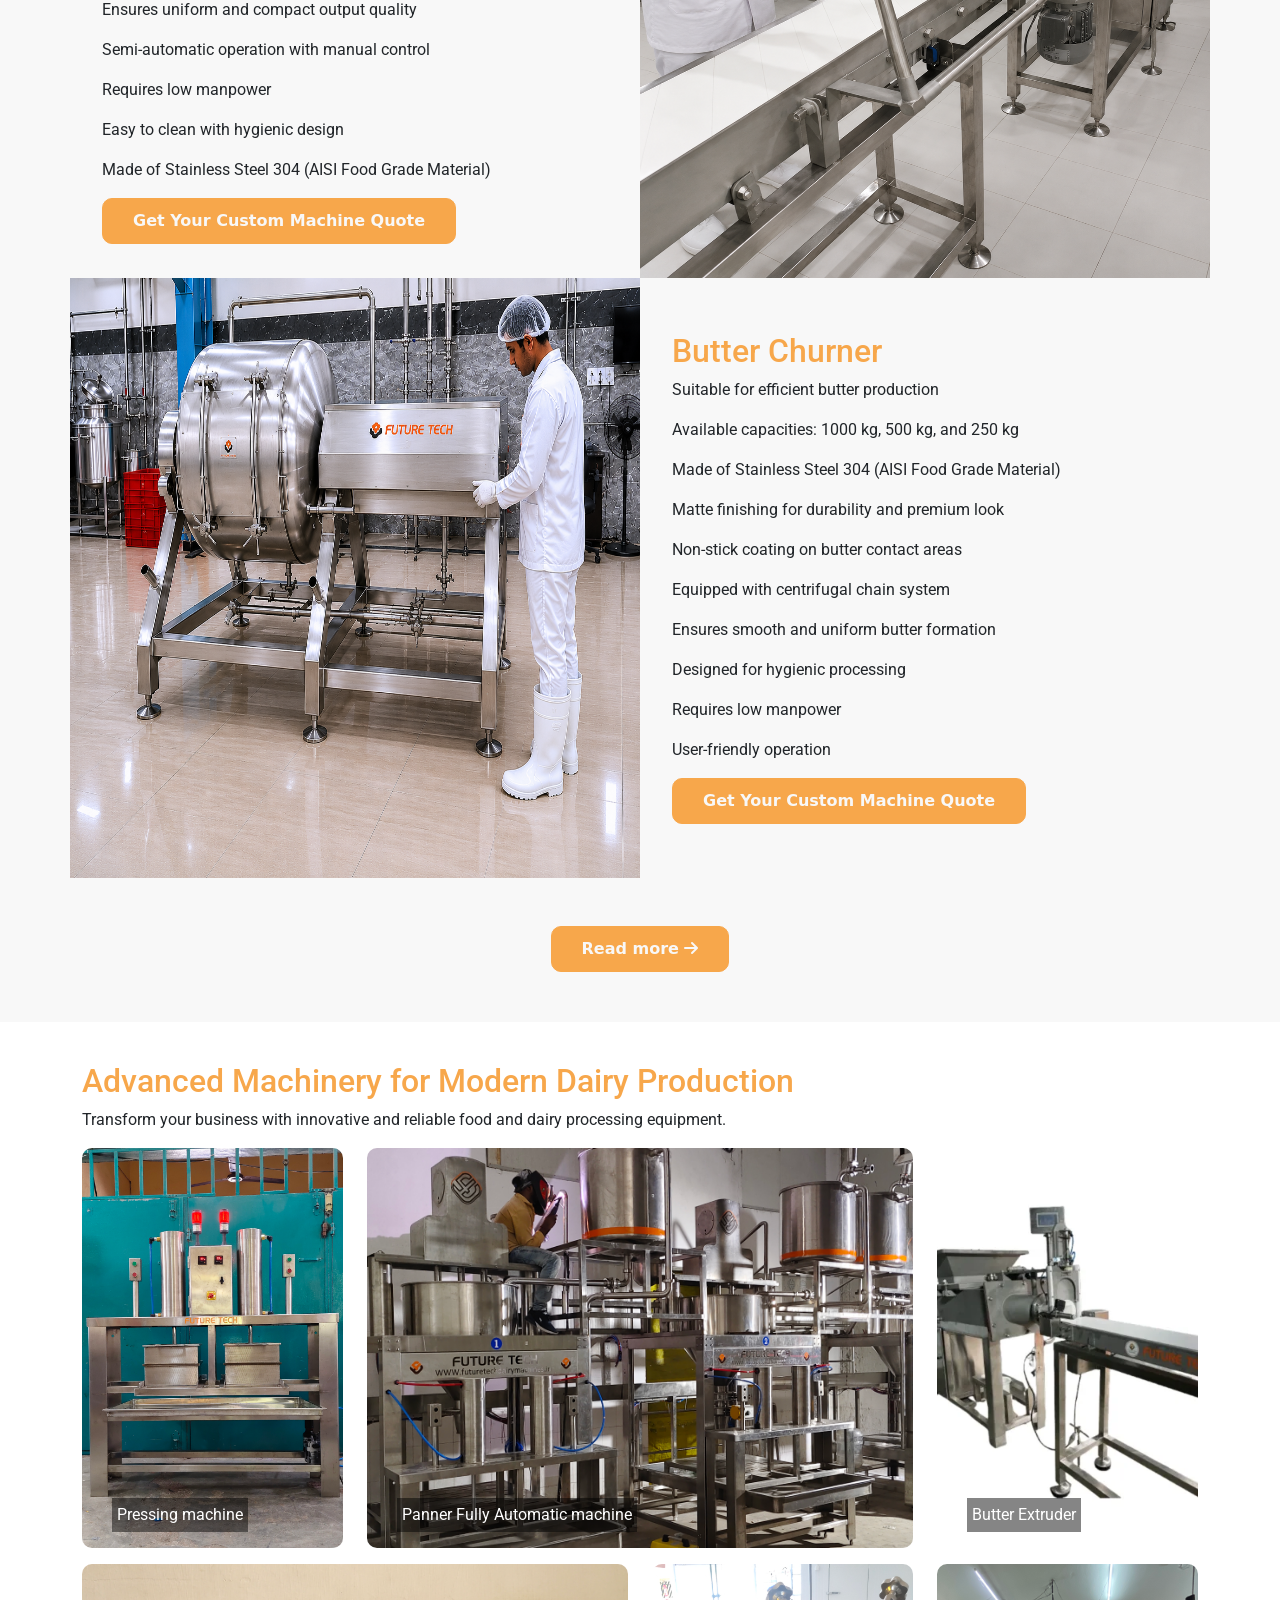
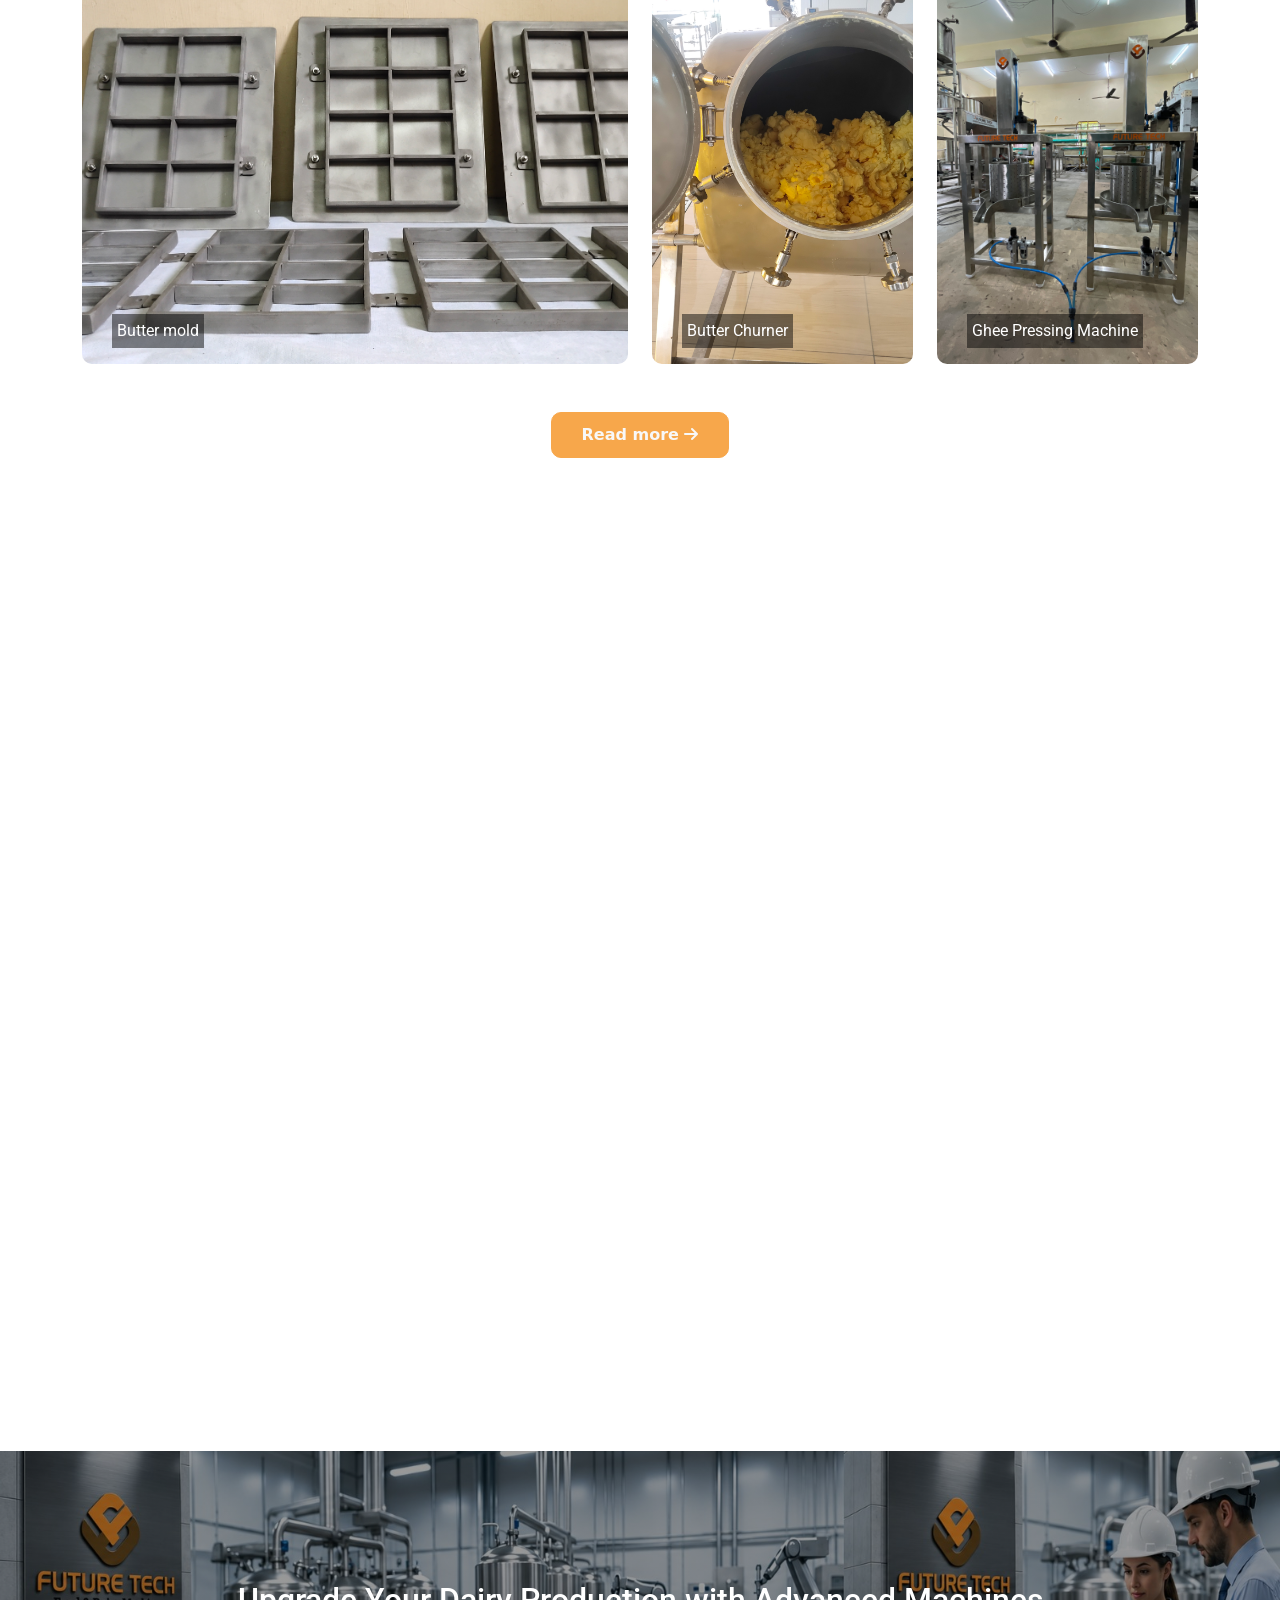
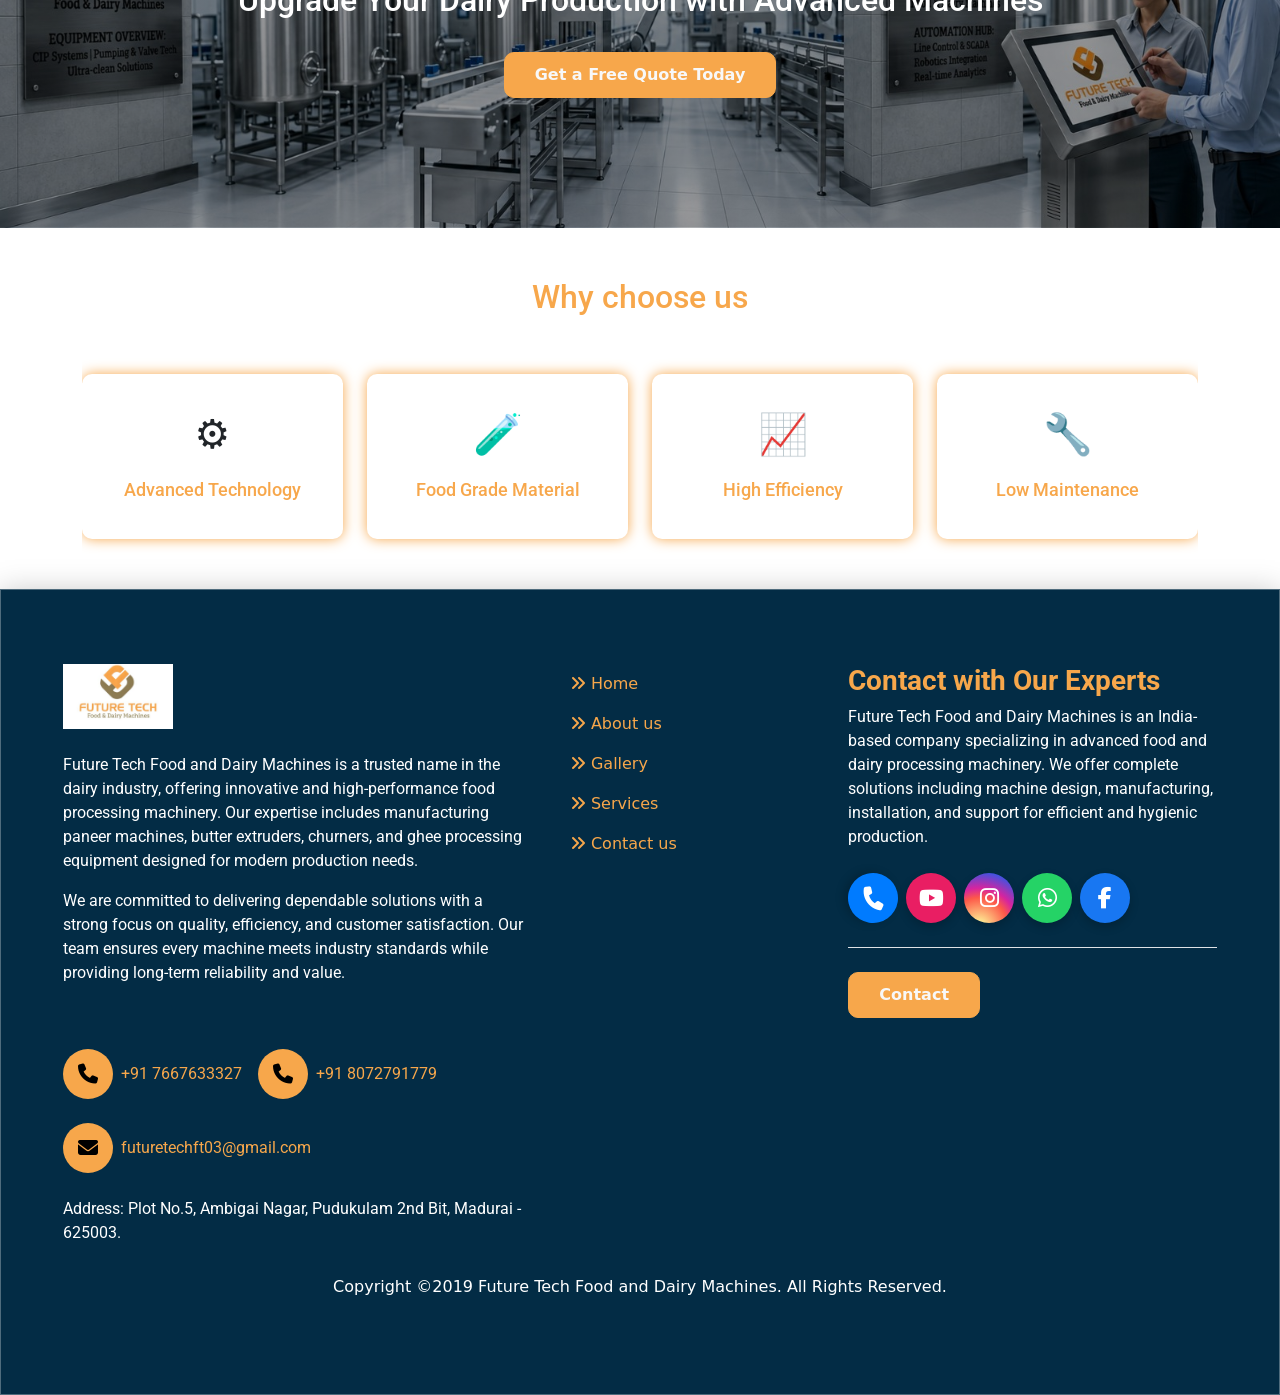
==== commit 49056440: "add" ====
--- a/index.html
+++ b/index.html
@@ -110,8 +110,9 @@
                                     <img src="./Images/future-tech/img/banner1.png" class="d-block w-100  "
                                         alt="Automatic paneer making machine in India">
                                     <div class="carousel-caption">
-                                        <h1>Dairy Machinery Manufacturer in India</h1>
-                                        <p>Precision Engineering for Modern Dairy Industries</p>
+                                       
+                                        <h1>Paneer Making Machine</h1>
+                                        <p>Driving Efficiency. Delivering Performance.</p>
                                         <div class="d-flex btn  gap-3 ">
                                             <button class="pri-buton " data-bs-toggle="modal"
                                                 data-bs-target="#staticBackdrop">Get a Free Quote
@@ -125,8 +126,8 @@
                                     <img src="./Images/future-tech/img/banner-2.png" class="d-block w-100  "
                                         alt="Automatic paneer making machine in India">
                                     <div class="carousel-caption">
-                                        <h1>Paneer Making Machine</h1>
-                                        <p>Driving Efficiency. Delivering Performance.</p>
+                                        <h1>Butter Extruder Machine</h1>
+                                        <p>Powering the Future of Food & Dairy Processing</p>
                                         <div class="d-flex btn  gap-3">
                                             <button class="pri-buton" data-bs-toggle="modal"
                                                 data-bs-target="#staticBackdrop">Get a Free Quote</button>
@@ -139,8 +140,8 @@
                                     <img src="./Images/future-tech/img/banner-3.png" class="d-block w-100 "
                                         alt="Automatic paneer making machine in India">
                                     <div class="carousel-caption">
-                                        <h1>Butter Extruder Machine</h1>
-                                        <p>Powering the Future of Food & Dairy Processing</p>
+                                        <h1>Butter Churner</h1>
+                                        <p>Precision Engineering for Modern Dairy Industries</p>
                                         <div class="d-flex btn gap-3">
 
                                             <button class="pri-buton" data-bs-toggle="modal"
@@ -377,8 +378,8 @@
                                             style="position: relative; height: 100%; width: auto; object-fit: contain; z-index: 1;">
                                     </div>
 
-                                   
-                                 
+
+
                                 </div>
                             </div>
                         </div>
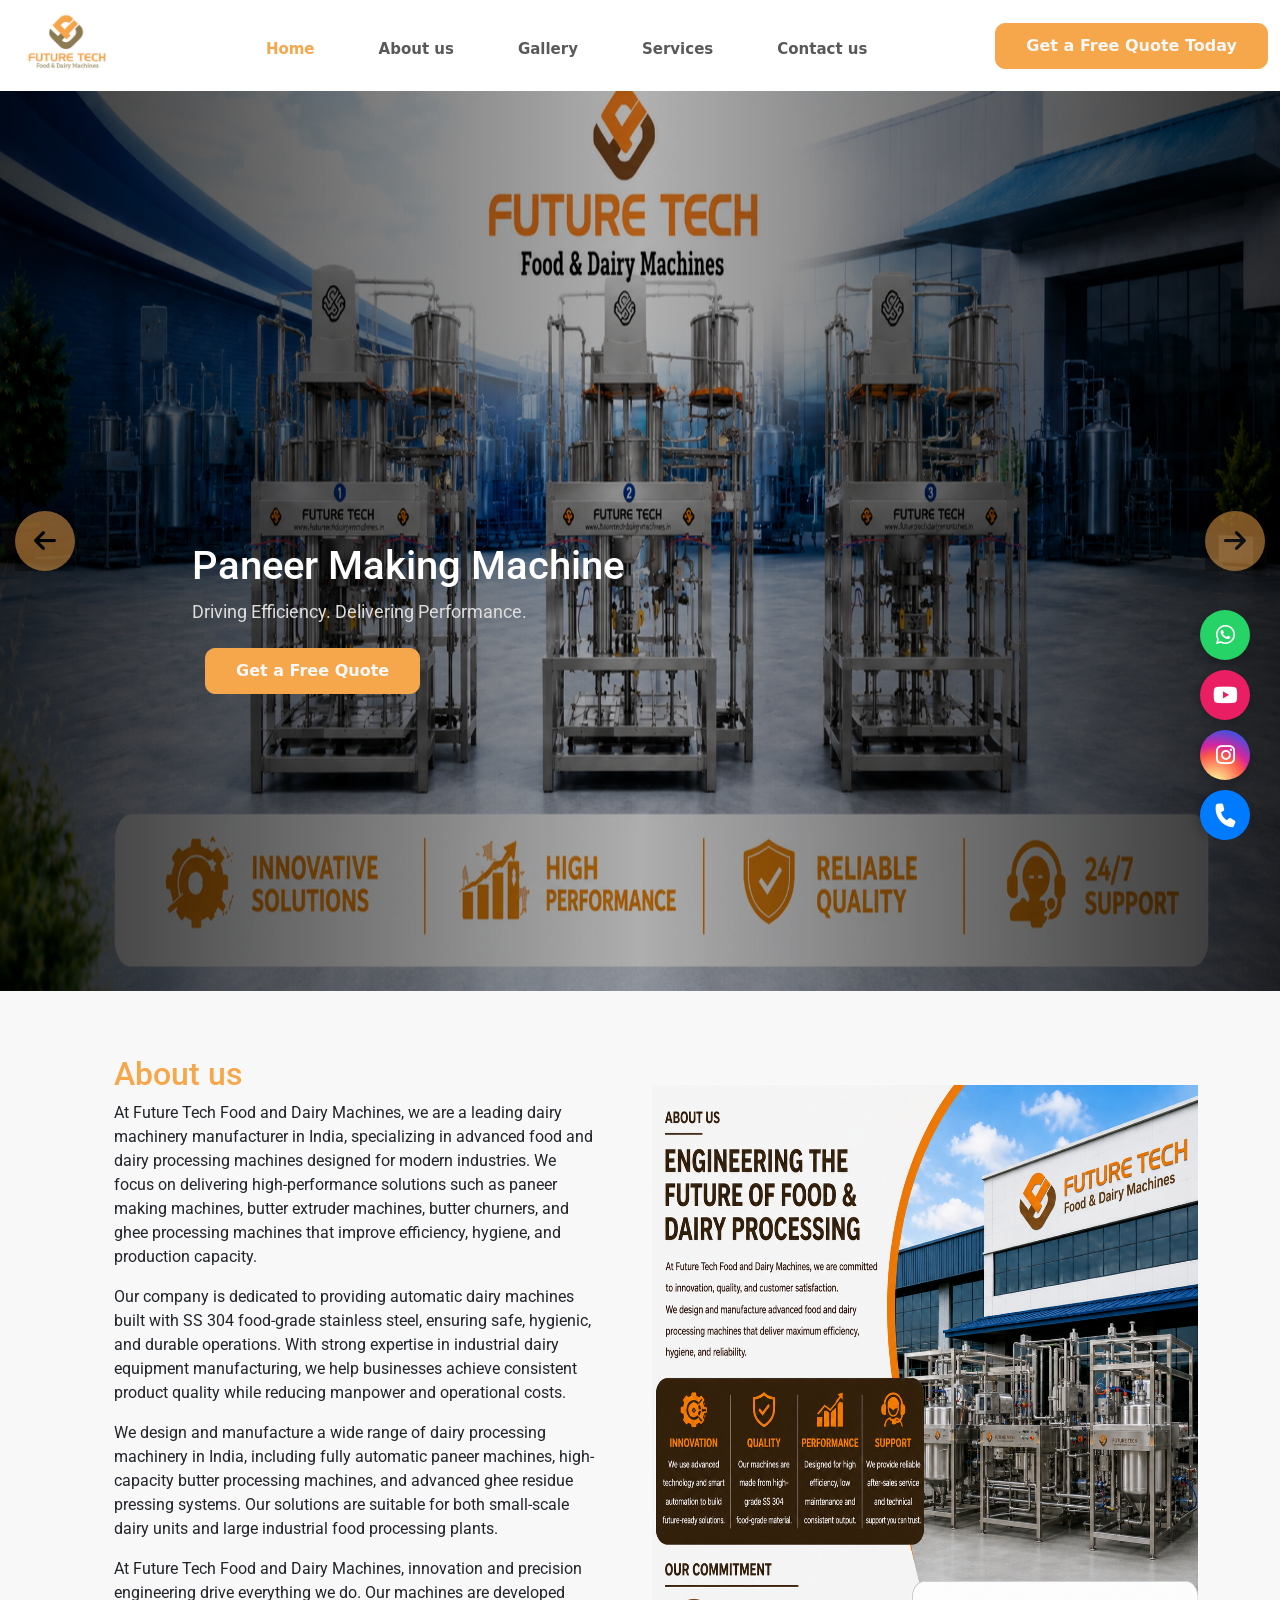
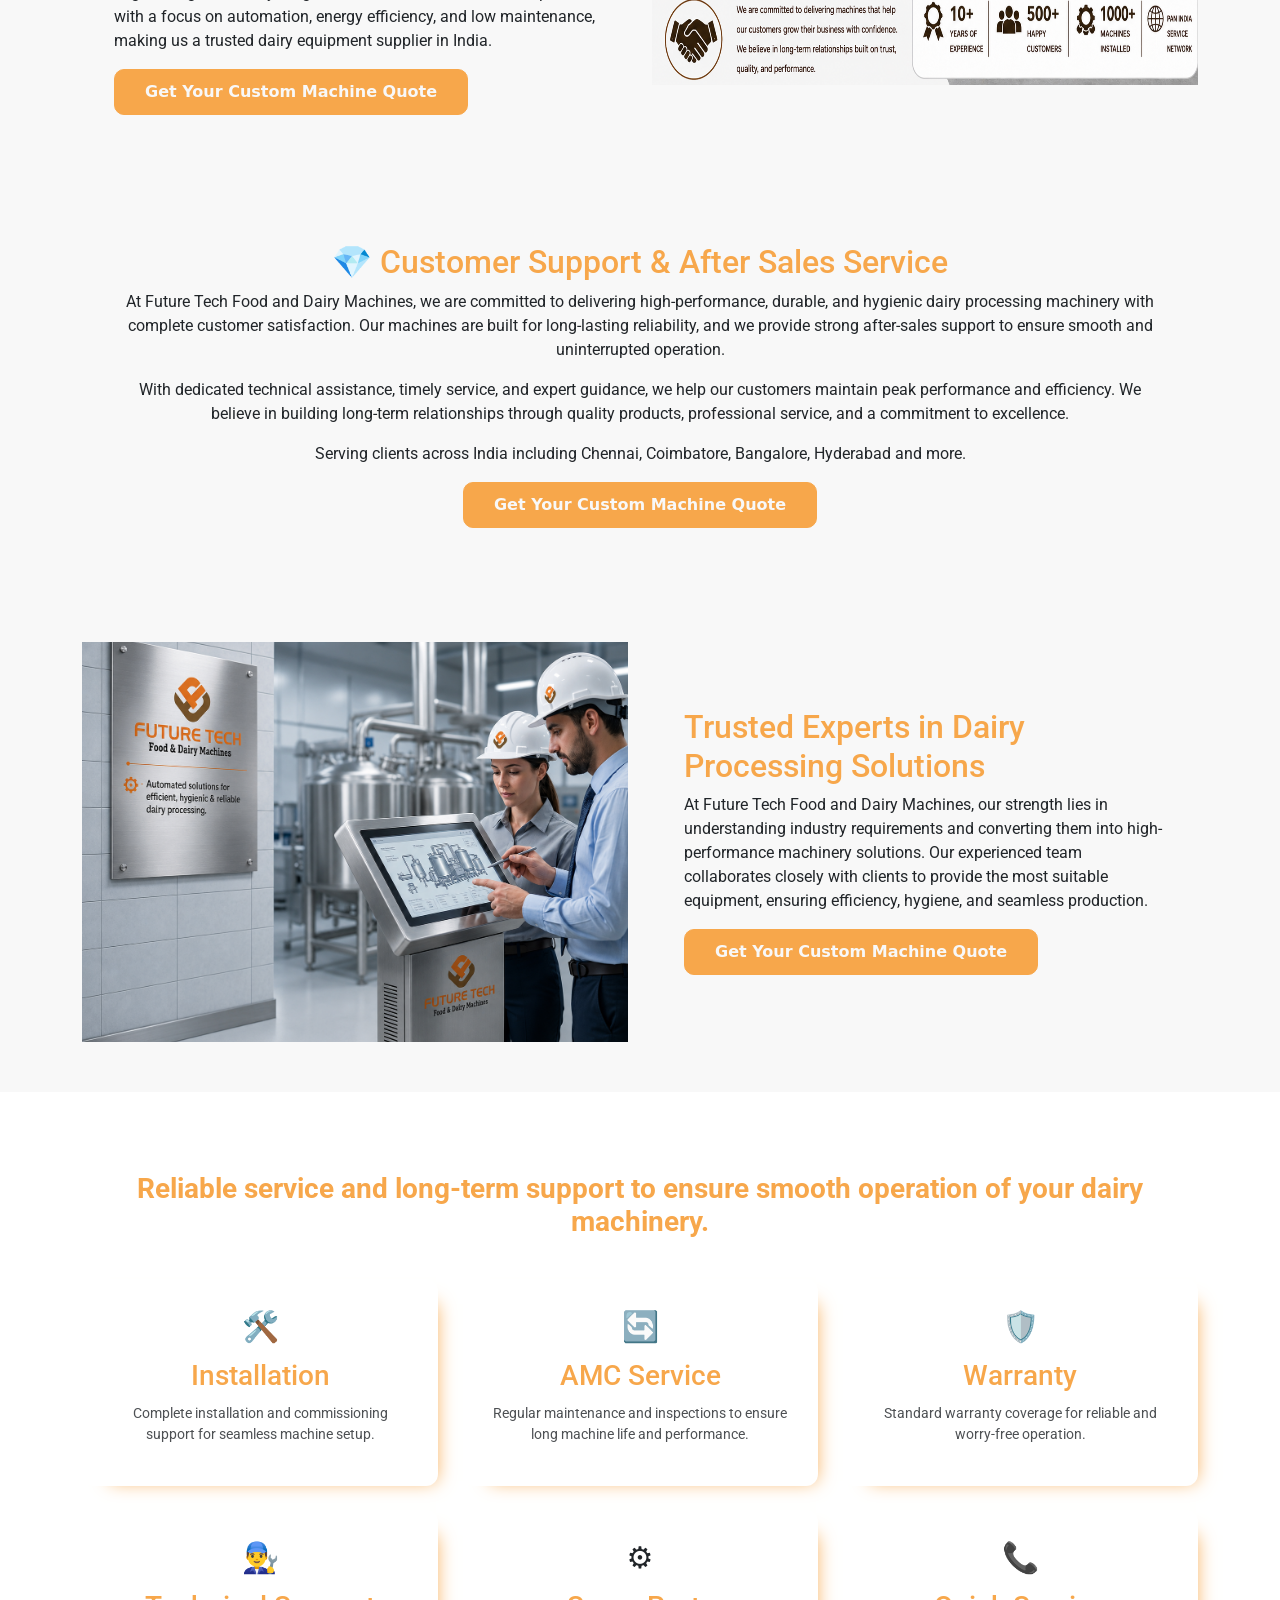
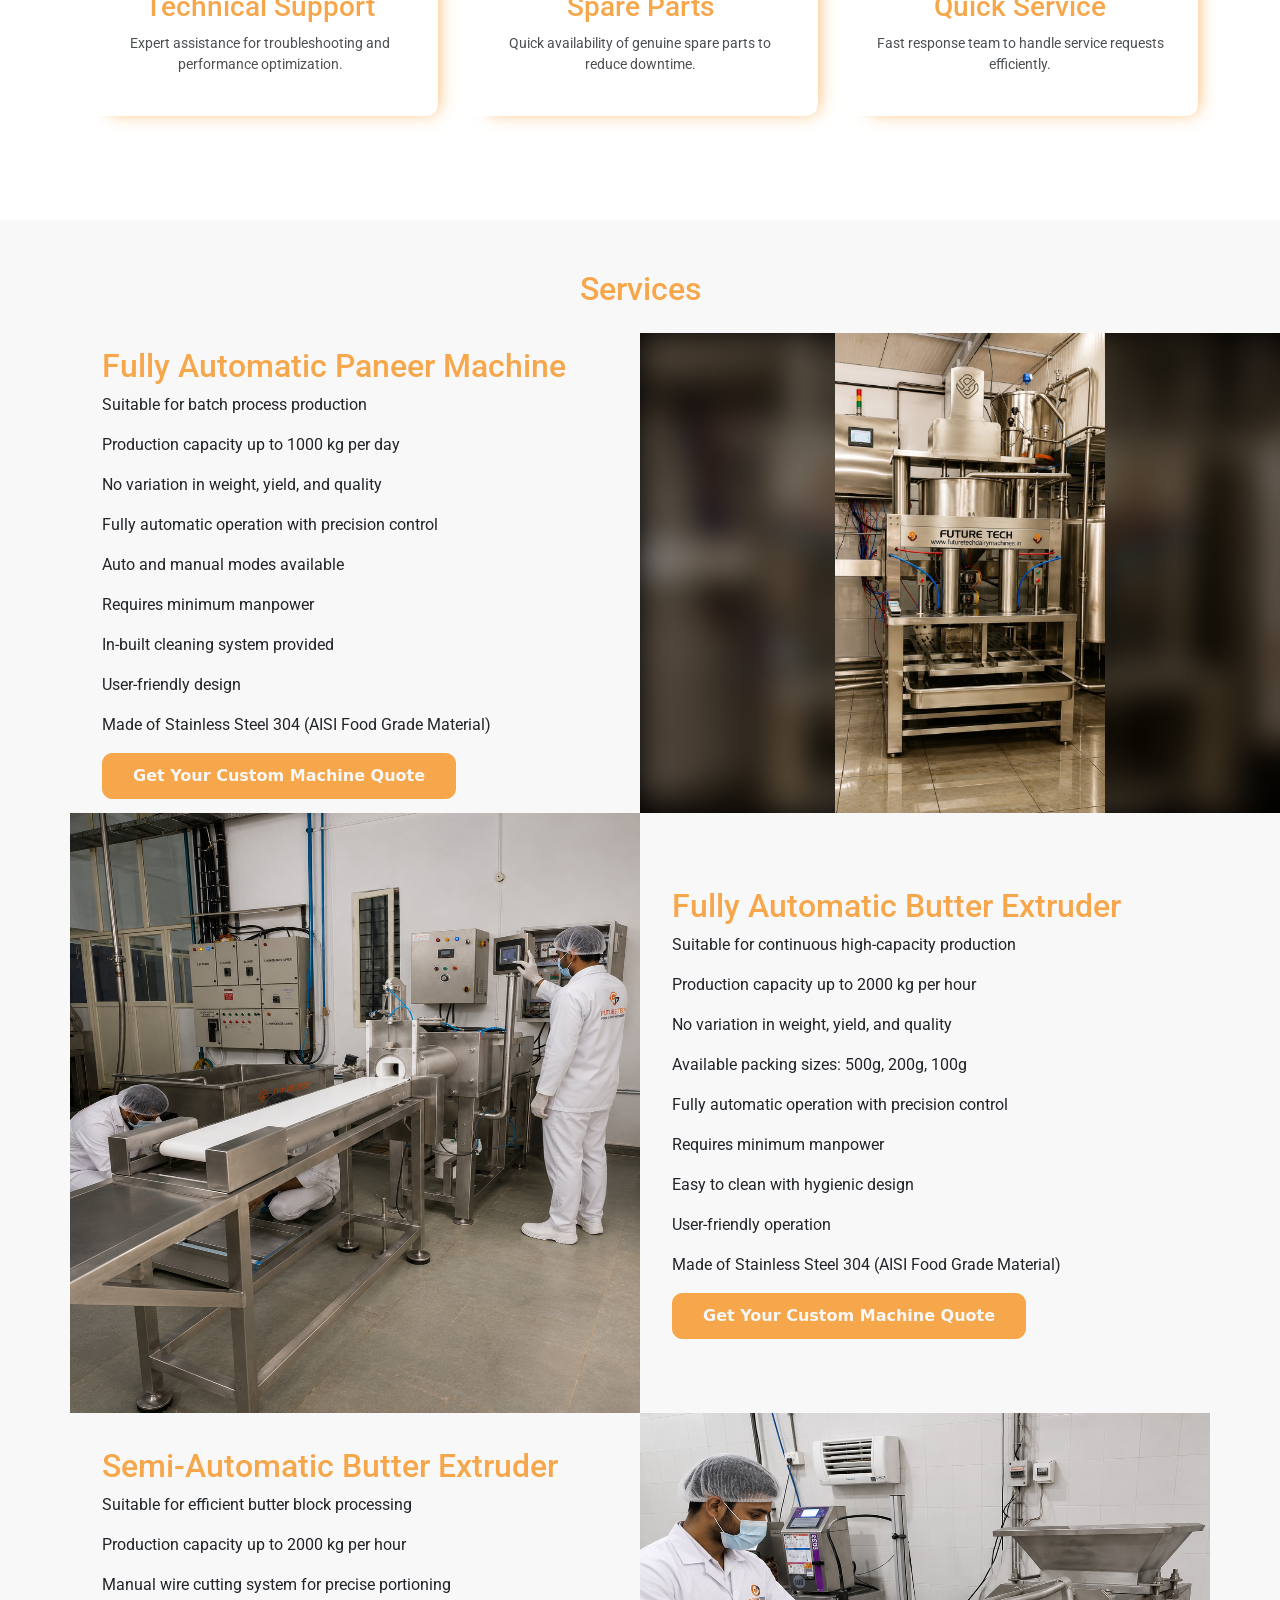
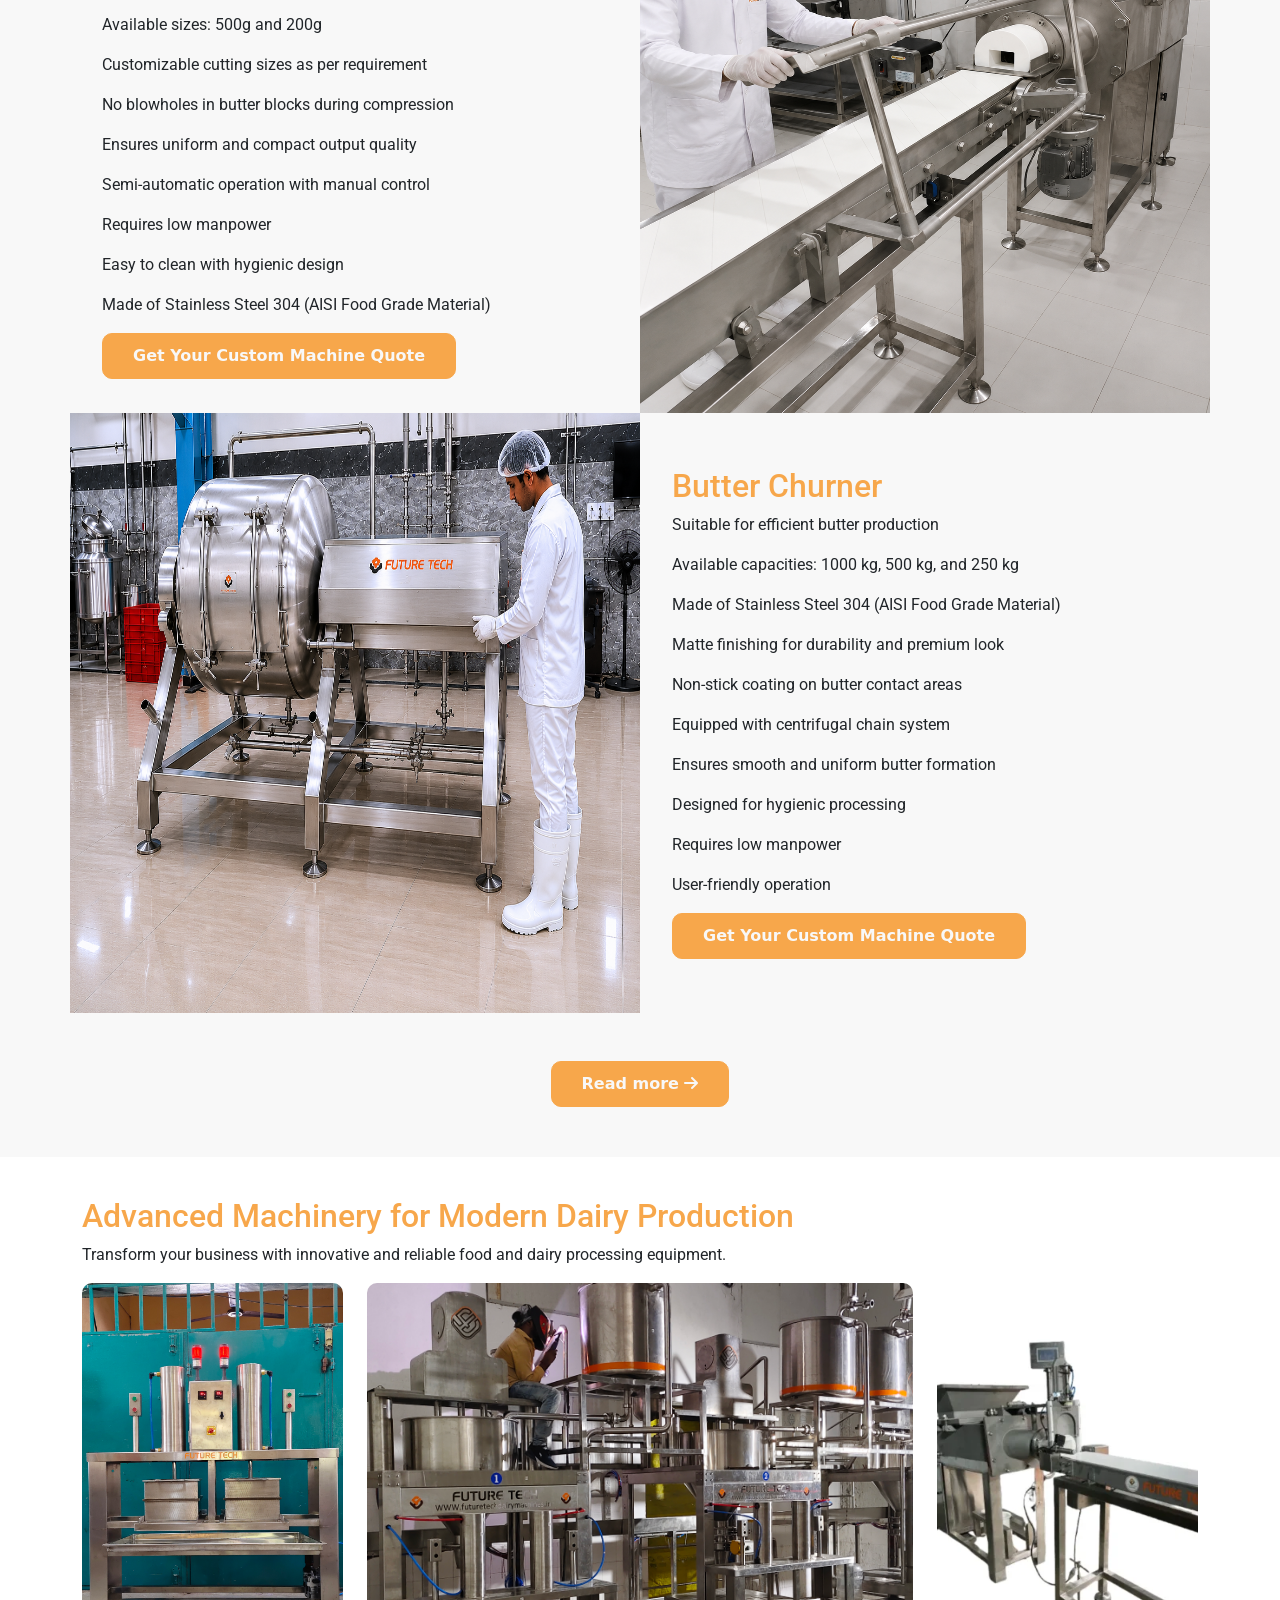
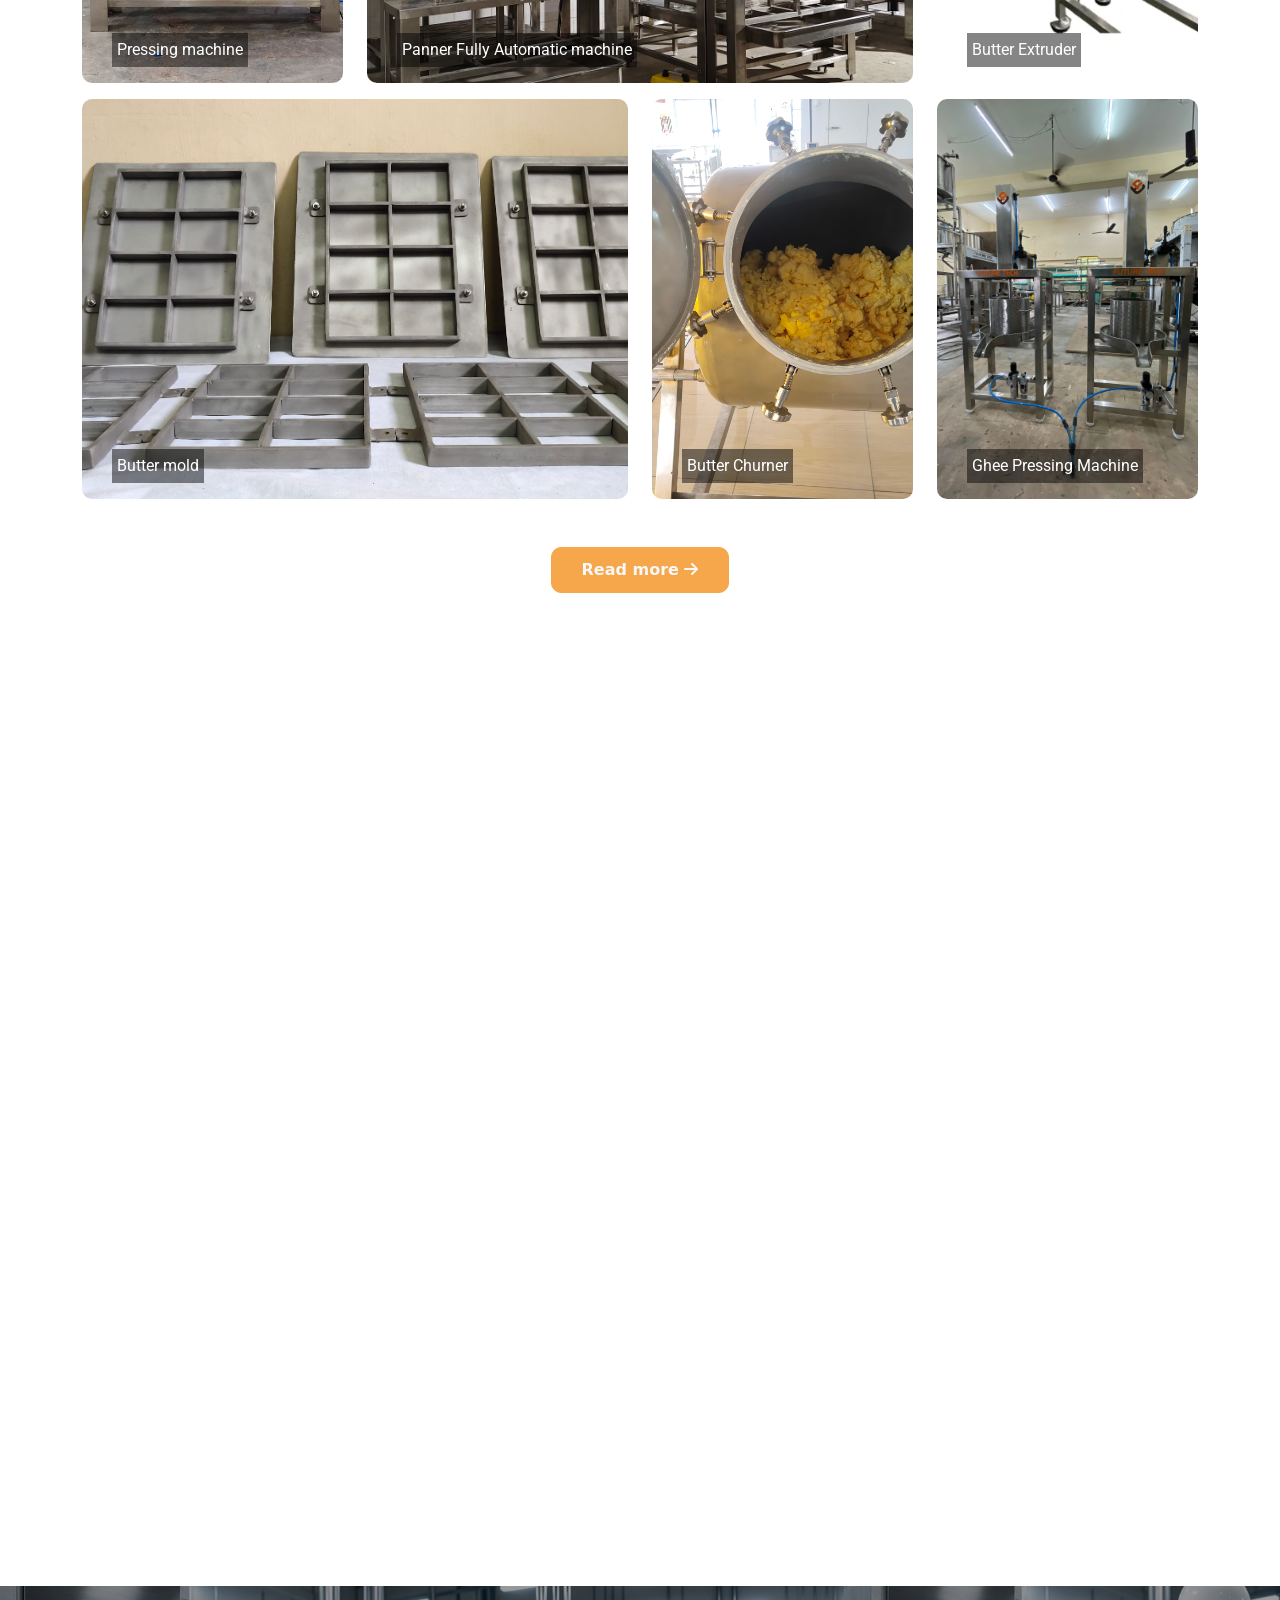
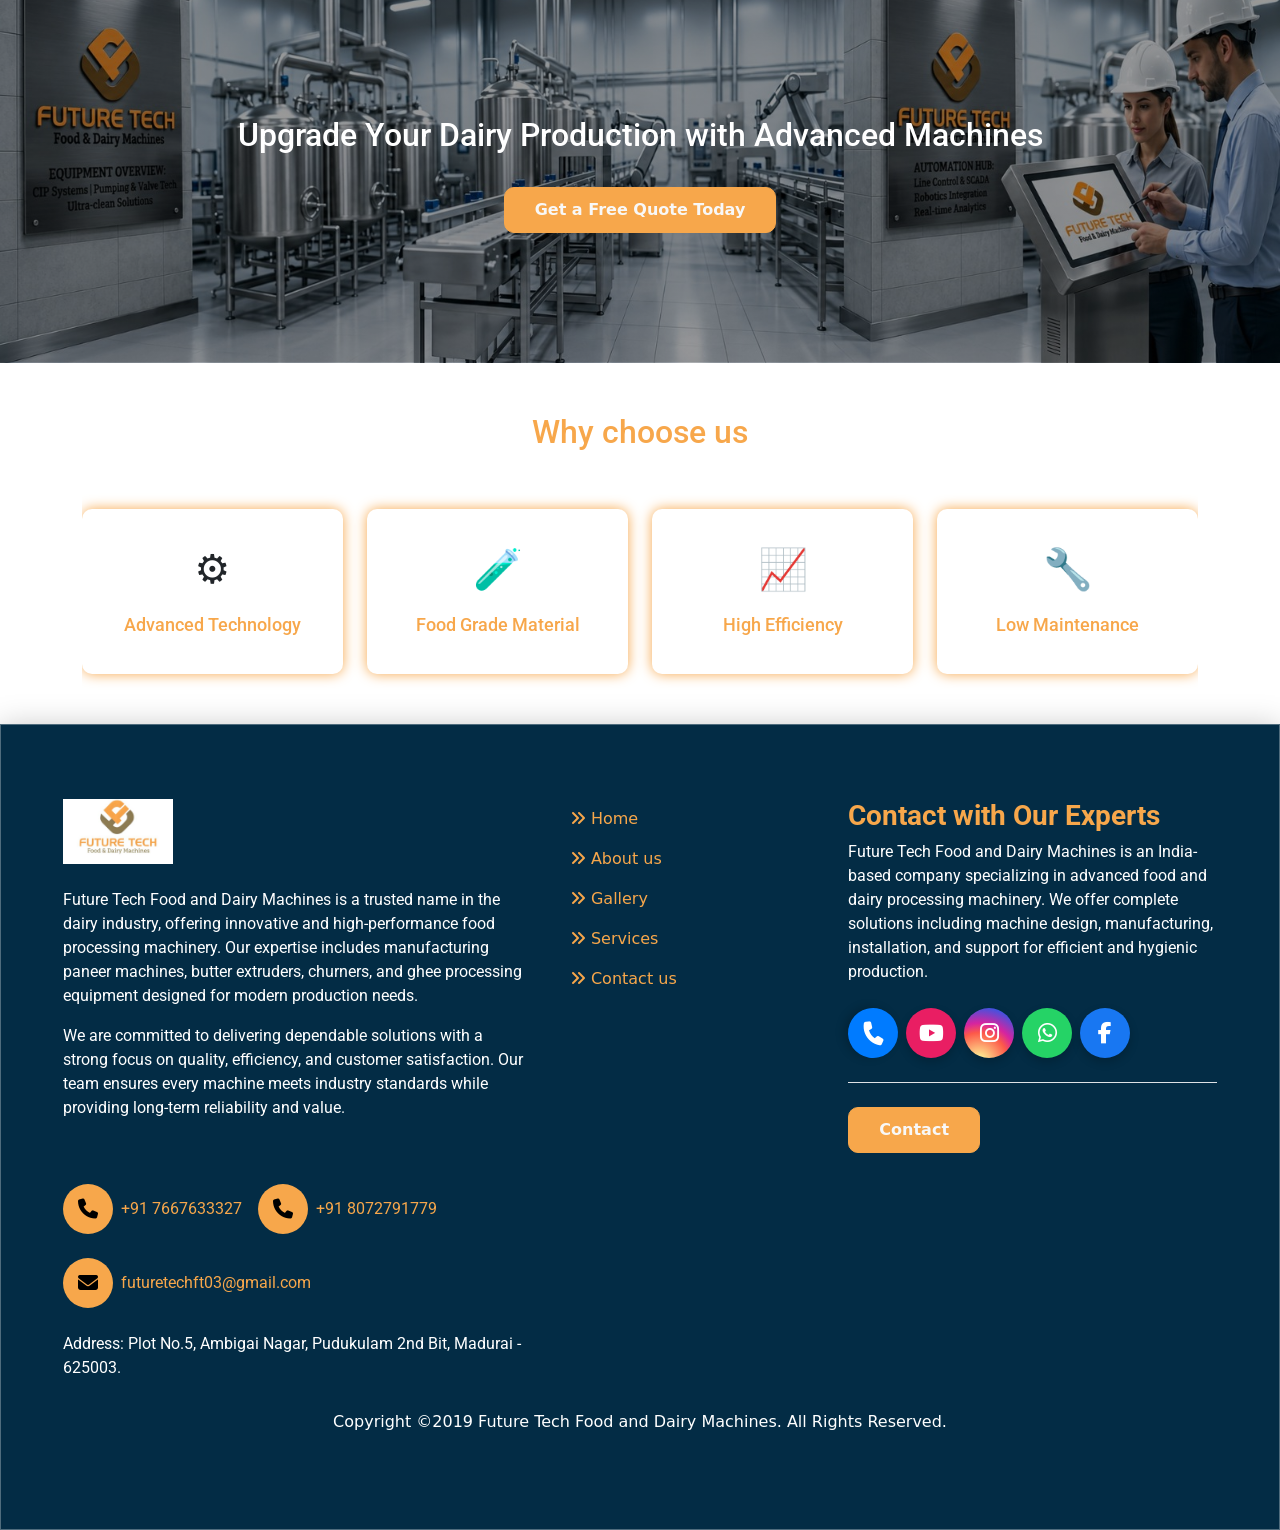
==== commit 9edfd8fa: "add" ====
--- a/index.html
+++ b/index.html
@@ -104,13 +104,11 @@
 
                             <!-- Slides -->
                             <div class="carousel-inner ">
-
                                 <!-- Slide 1 -->
                                 <div class="carousel-item active " data-bs-interval="7000">
-                                    <img src="./Images/future-tech/img/banner1.png" class="d-block w-100  "
+                                    <img src="./Images/future-tech/img2/banner 1 new.png" class="d-block w-100  "
                                         alt="Automatic paneer making machine in India">
                                     <div class="carousel-caption">
-                                       
                                         <h1>Paneer Making Machine</h1>
                                         <p>Driving Efficiency. Delivering Performance.</p>
                                         <div class="d-flex btn  gap-3 ">
@@ -137,7 +135,7 @@
 
                                 <!-- Slide 3 -->
                                 <div class="carousel-item" data-bs-interval="7000">
-                                    <img src="./Images/future-tech/img/banner-3.png" class="d-block w-100 "
+                                    <img src="./Images/future-tech/img2/home banner 3.png" class="d-block w-100 "
                                         alt="Automatic paneer making machine in India">
                                     <div class="carousel-caption">
                                         <h1>Butter Churner</h1>
@@ -203,7 +201,7 @@
                         </div>
                         <div class="col-lg-6">
                             <div class="design-left">
-                                <img src="./Images/future-tech/homeand.png"
+                                <img src="./Images/future-tech/img2/about us.png"
                                     alt="Automatic paneer making machine in India" />
                             </div>
                         </div>
--- a/Css/style.css
+++ b/Css/style.css
@@ -200,7 +200,7 @@
 .custom-swiper .carousel-item img {
     object-fit: fill;
     /* transition: transform 5s ease; */
-    height: 85vh;
+    height: 100vh;
 }
 
 /* 🔥 Zoom effect */
@@ -686,8 +686,8 @@
 /* <<<<<<<<<<<<<<aboutus>>>>>>>>>>>>> */
 /* Hero Section */
 .hero {
-    background: linear-gradient(rgba(0, 0, 0, 0.4), rgba(0, 0, 0, 0.4)), url('../Images/future-tech/banner1.png') no-repeat center center/cover;
-    height: 60vh;
+    background: linear-gradient(rgba(0, 0, 0, 0.4), rgba(0, 0, 0, 0.4)), url('../Images/future-tech/img2/about\ us\ new\ img.png') no-repeat center center/cover;
+    height: 70vh;
     display: flex;
     align-items: center;
     justify-content: center;
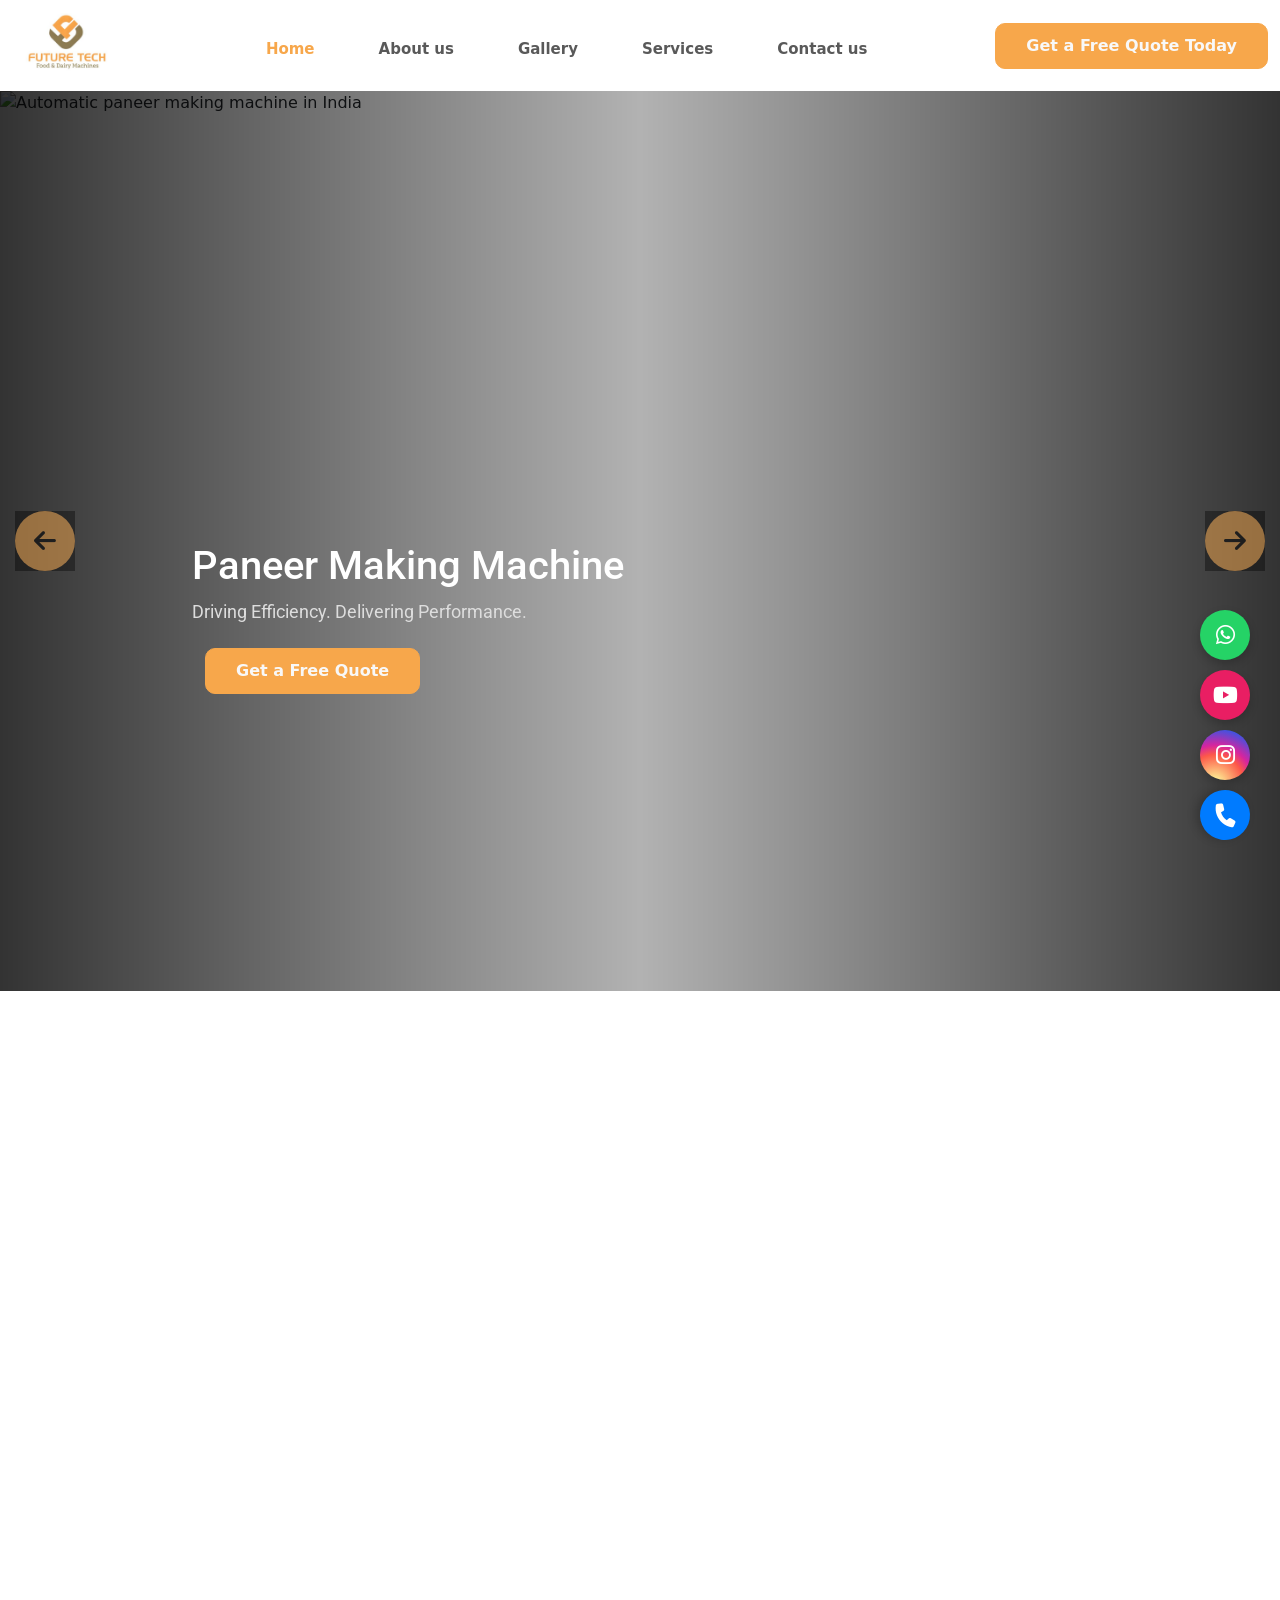
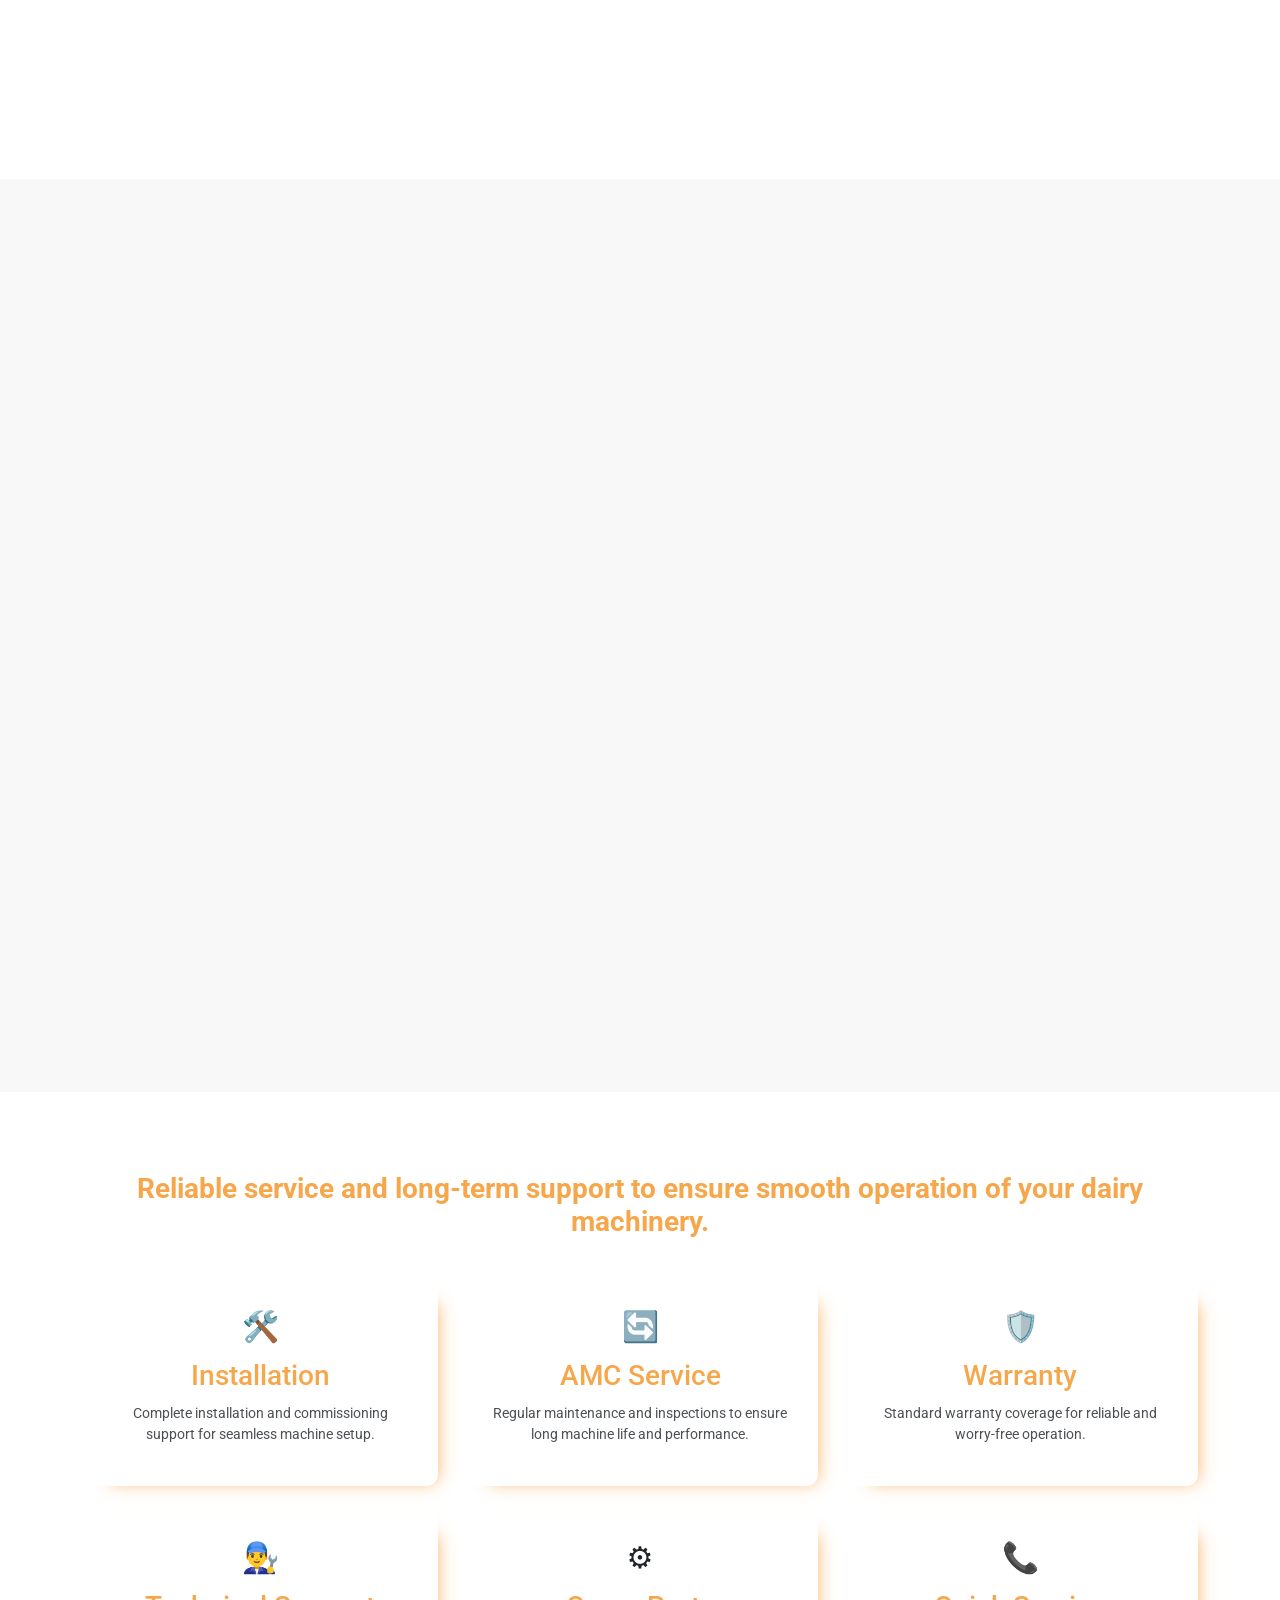
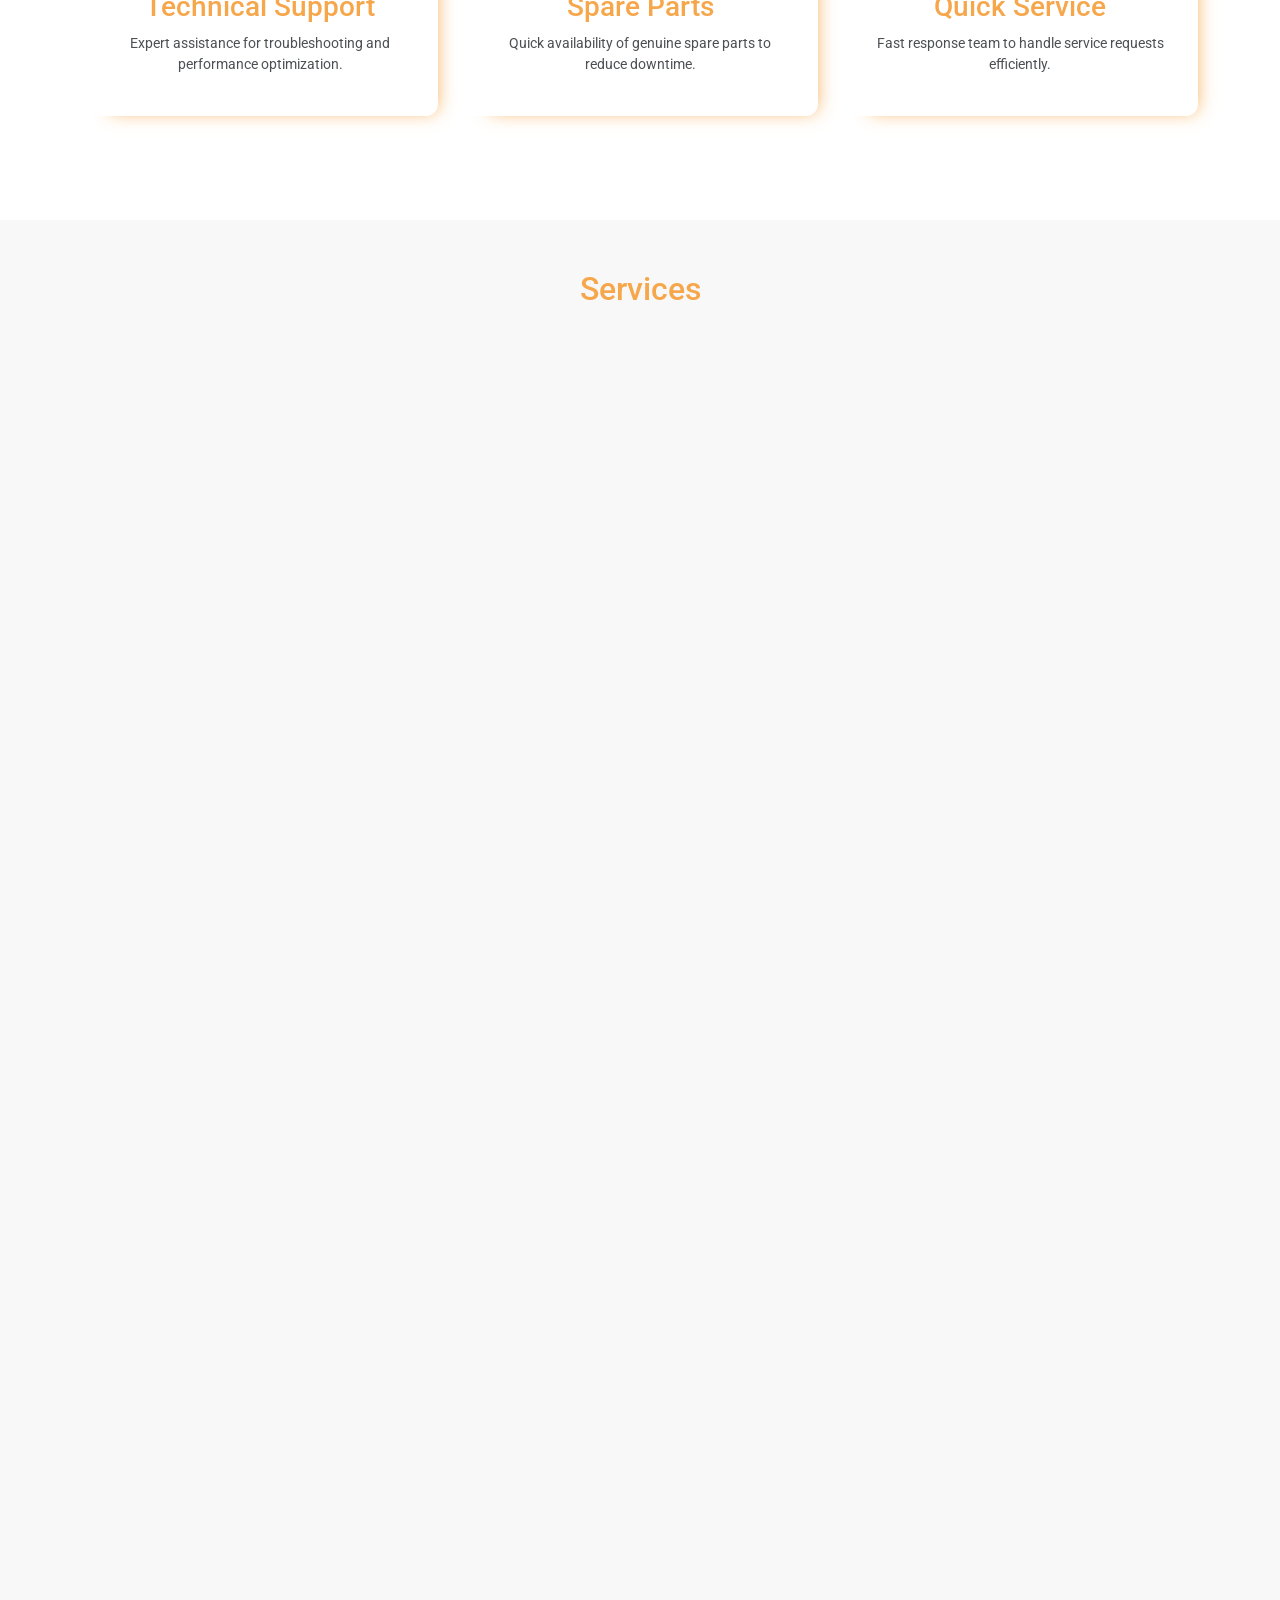
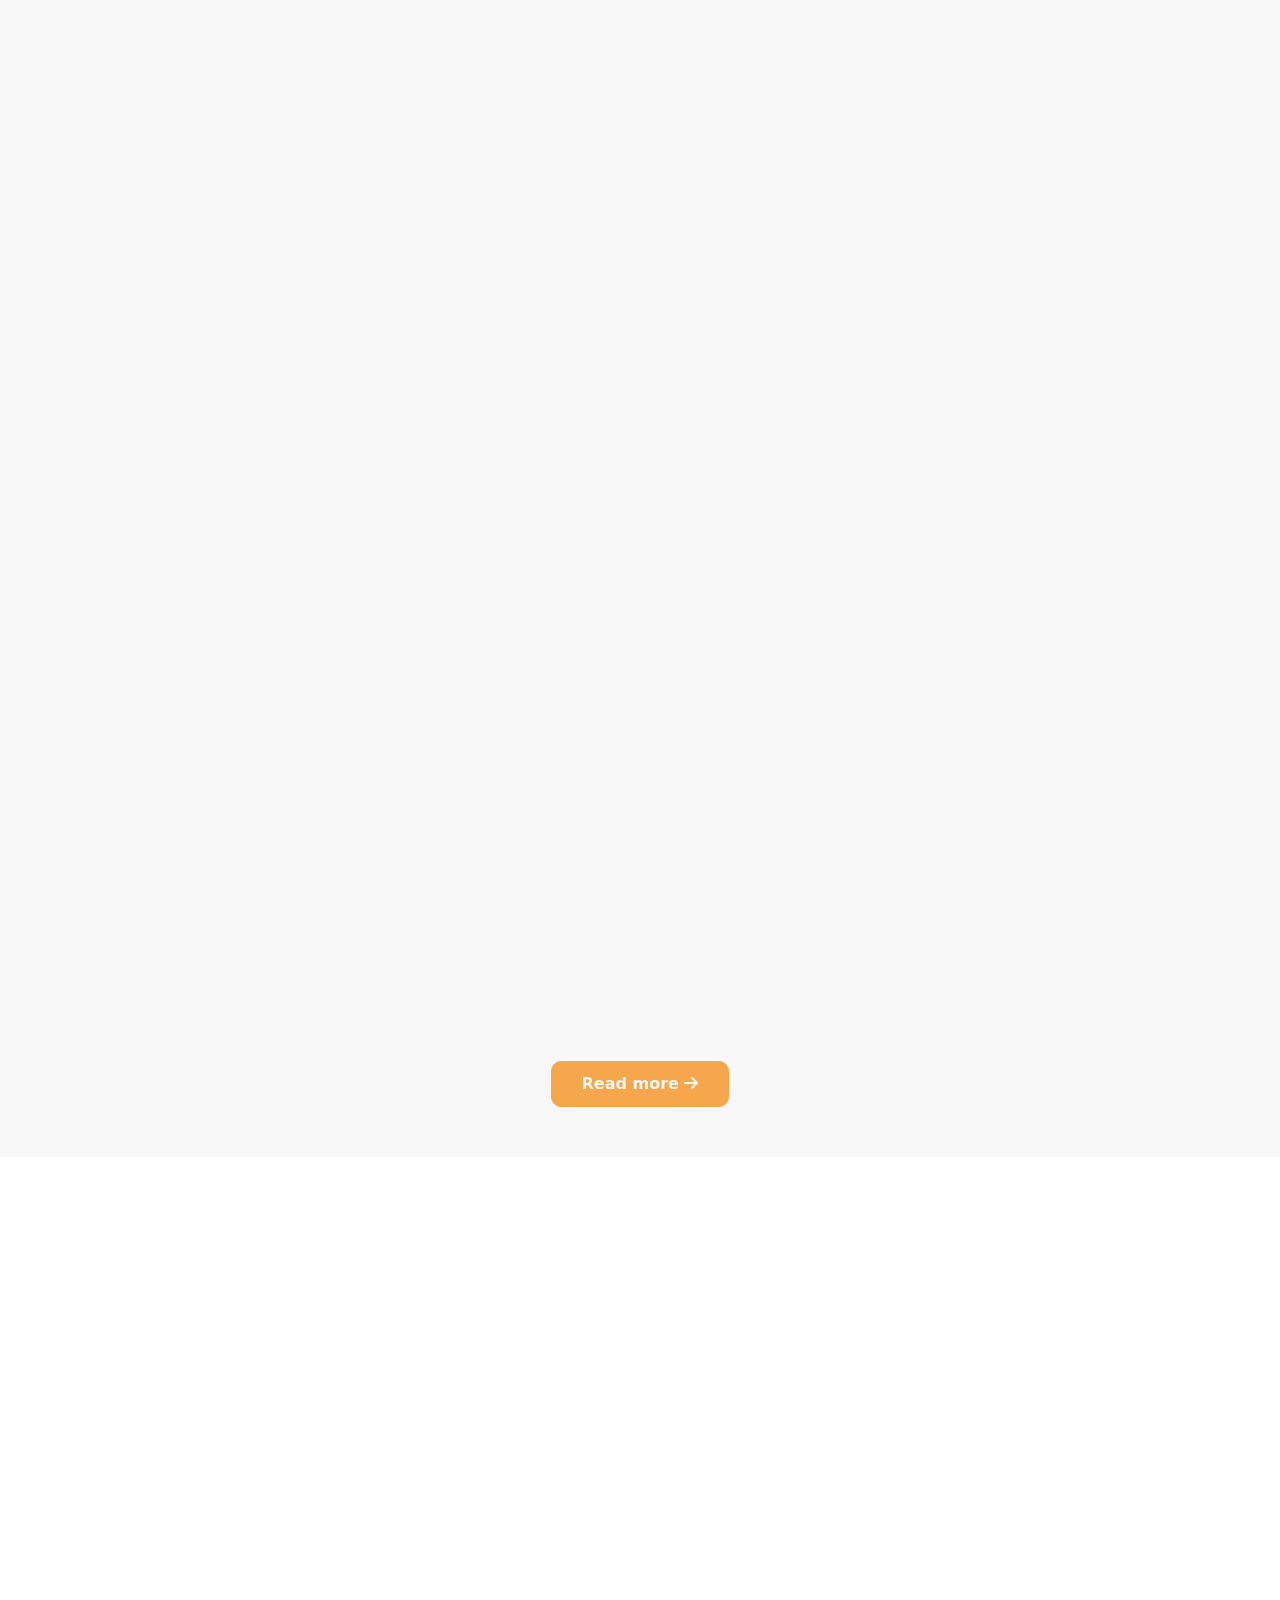
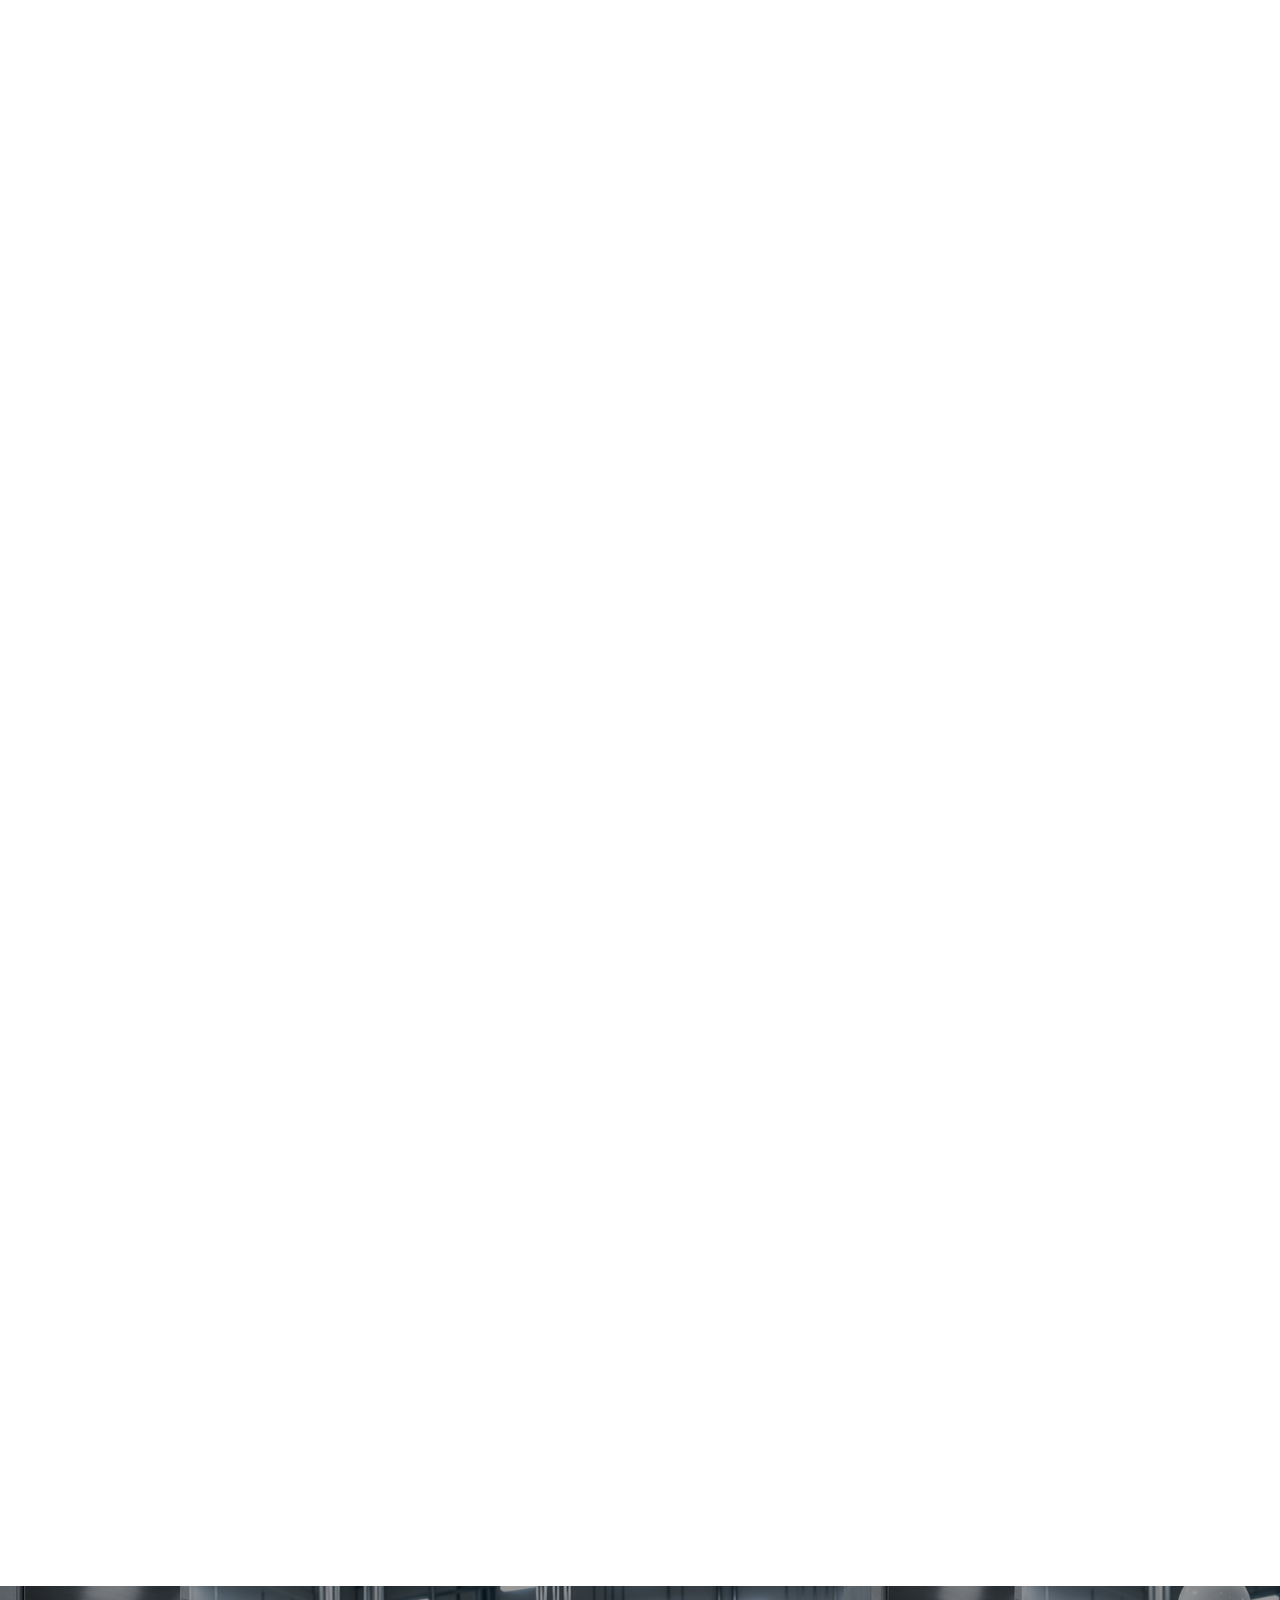
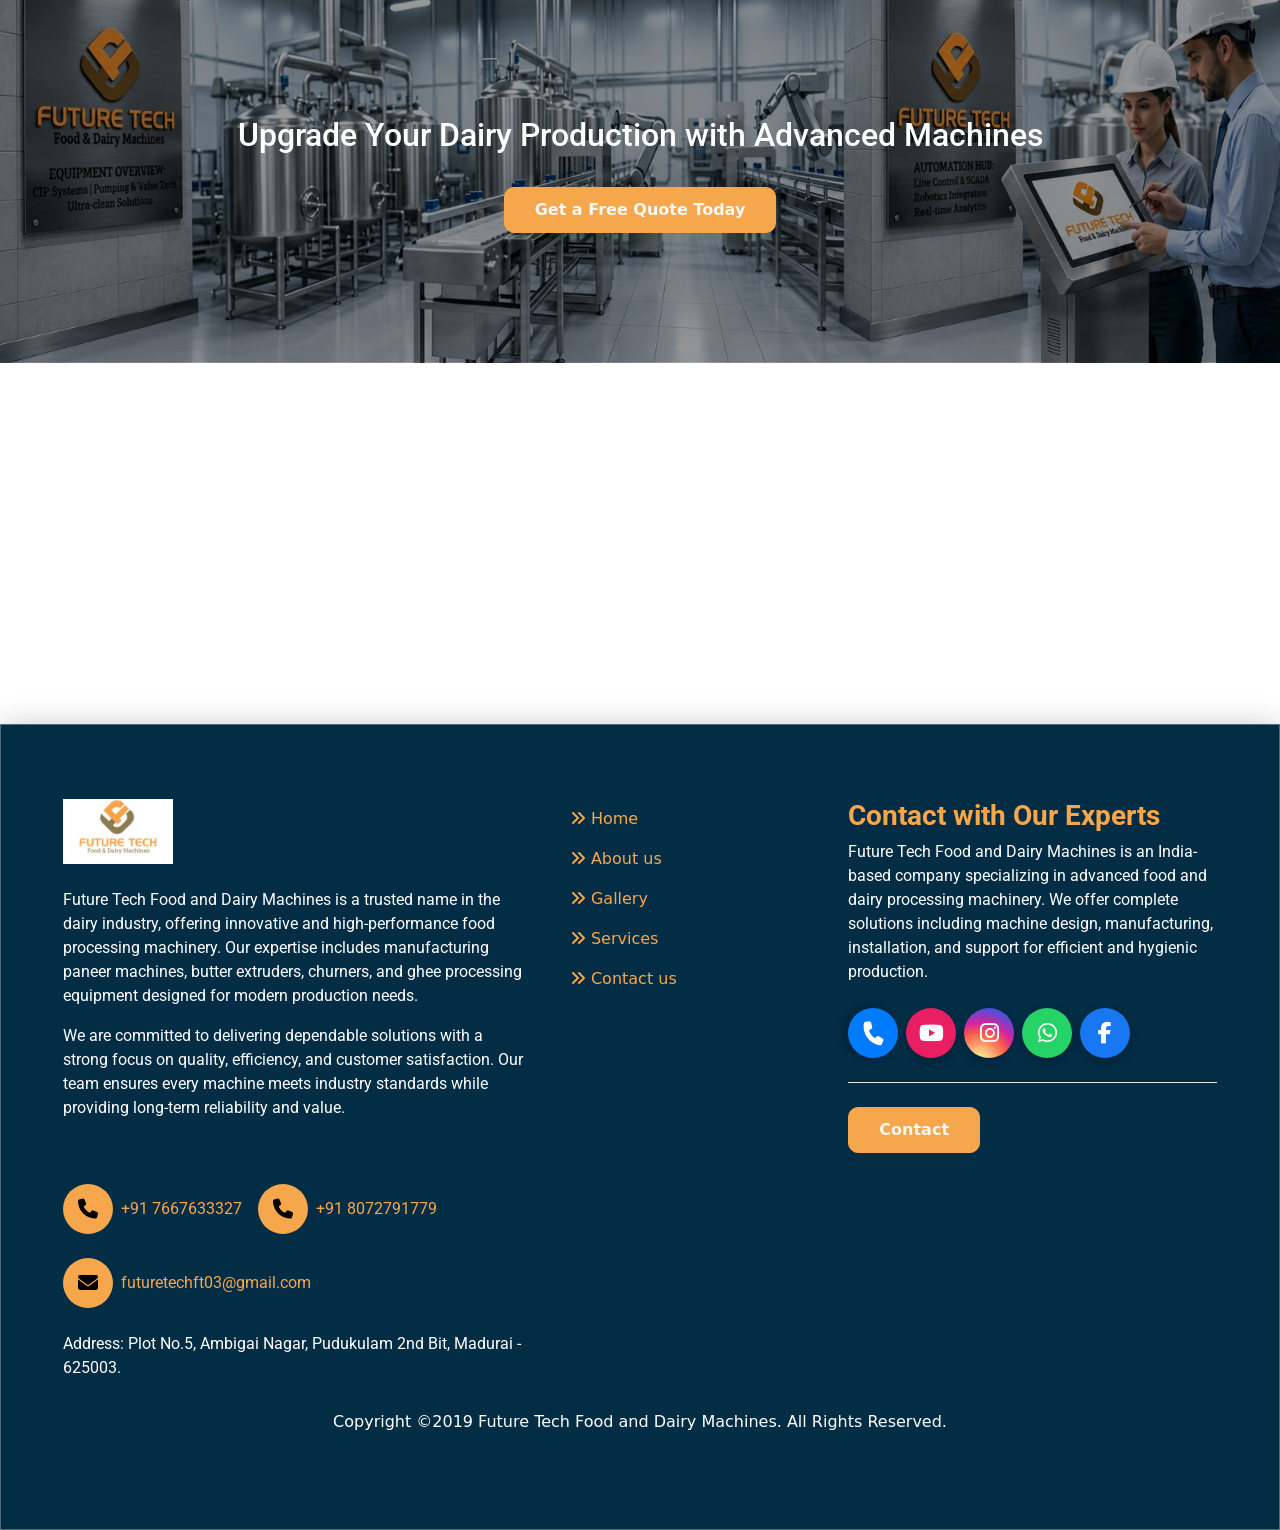
==== commit 020c51c6: "add" ====
--- a/index.html
+++ b/index.html
@@ -106,7 +106,7 @@
                             <div class="carousel-inner ">
                                 <!-- Slide 1 -->
                                 <div class="carousel-item active " data-bs-interval="7000">
-                                    <img src="./Images/future-tech/img2/banner 1 new.png" class="d-block w-100  "
+                                    <img src="./Images/future-tech/img2/Future Tech - Banner 2.jpeg" class="d-block w-100  "
                                         alt="Automatic paneer making machine in India">
                                     <div class="carousel-caption">
                                         <h1>Paneer Making Machine</h1>
@@ -121,7 +121,7 @@
 
                                 <!-- Slide 2 -->
                                 <div class="carousel-item " data-bs-interval="7000">
-                                    <img src="./Images/future-tech/img/banner-2.png" class="d-block w-100  "
+                                    <img src="./Images/future-tech/img2/Future tech.png" class="d-block w-100  "
                                         alt="Automatic paneer making machine in India">
                                     <div class="carousel-caption">
                                         <h1>Butter Extruder Machine</h1>
@@ -369,6 +369,7 @@
                                 <div class="design-left">
 
                                     <div
+                                        class="img-container"
                                         style="width: 660px; height: 480px; position: relative; background: #000; overflow: hidden; display: flex; justify-content: center; align-items: center;">
                                         <img src="./Images/future-tech/img/pannner-machine.jpeg"
                                             style="position: absolute; width: 100%; height: 100%; object-fit: cover; filter: blur(15px); opacity: 0.5;">
--- a/Css/style.css
+++ b/Css/style.css
@@ -1178,4 +1178,15 @@
         object-fit: fill;
         height: 24vh;
     }
+
+    .img-container{
+        width: 100% !important;
+        height: 400px !important;
+        position: relative;
+        background: #000;
+        overflow: hidden;
+        display: flex;
+        justify-content: center;
+        align-items: center;
+    }
 }
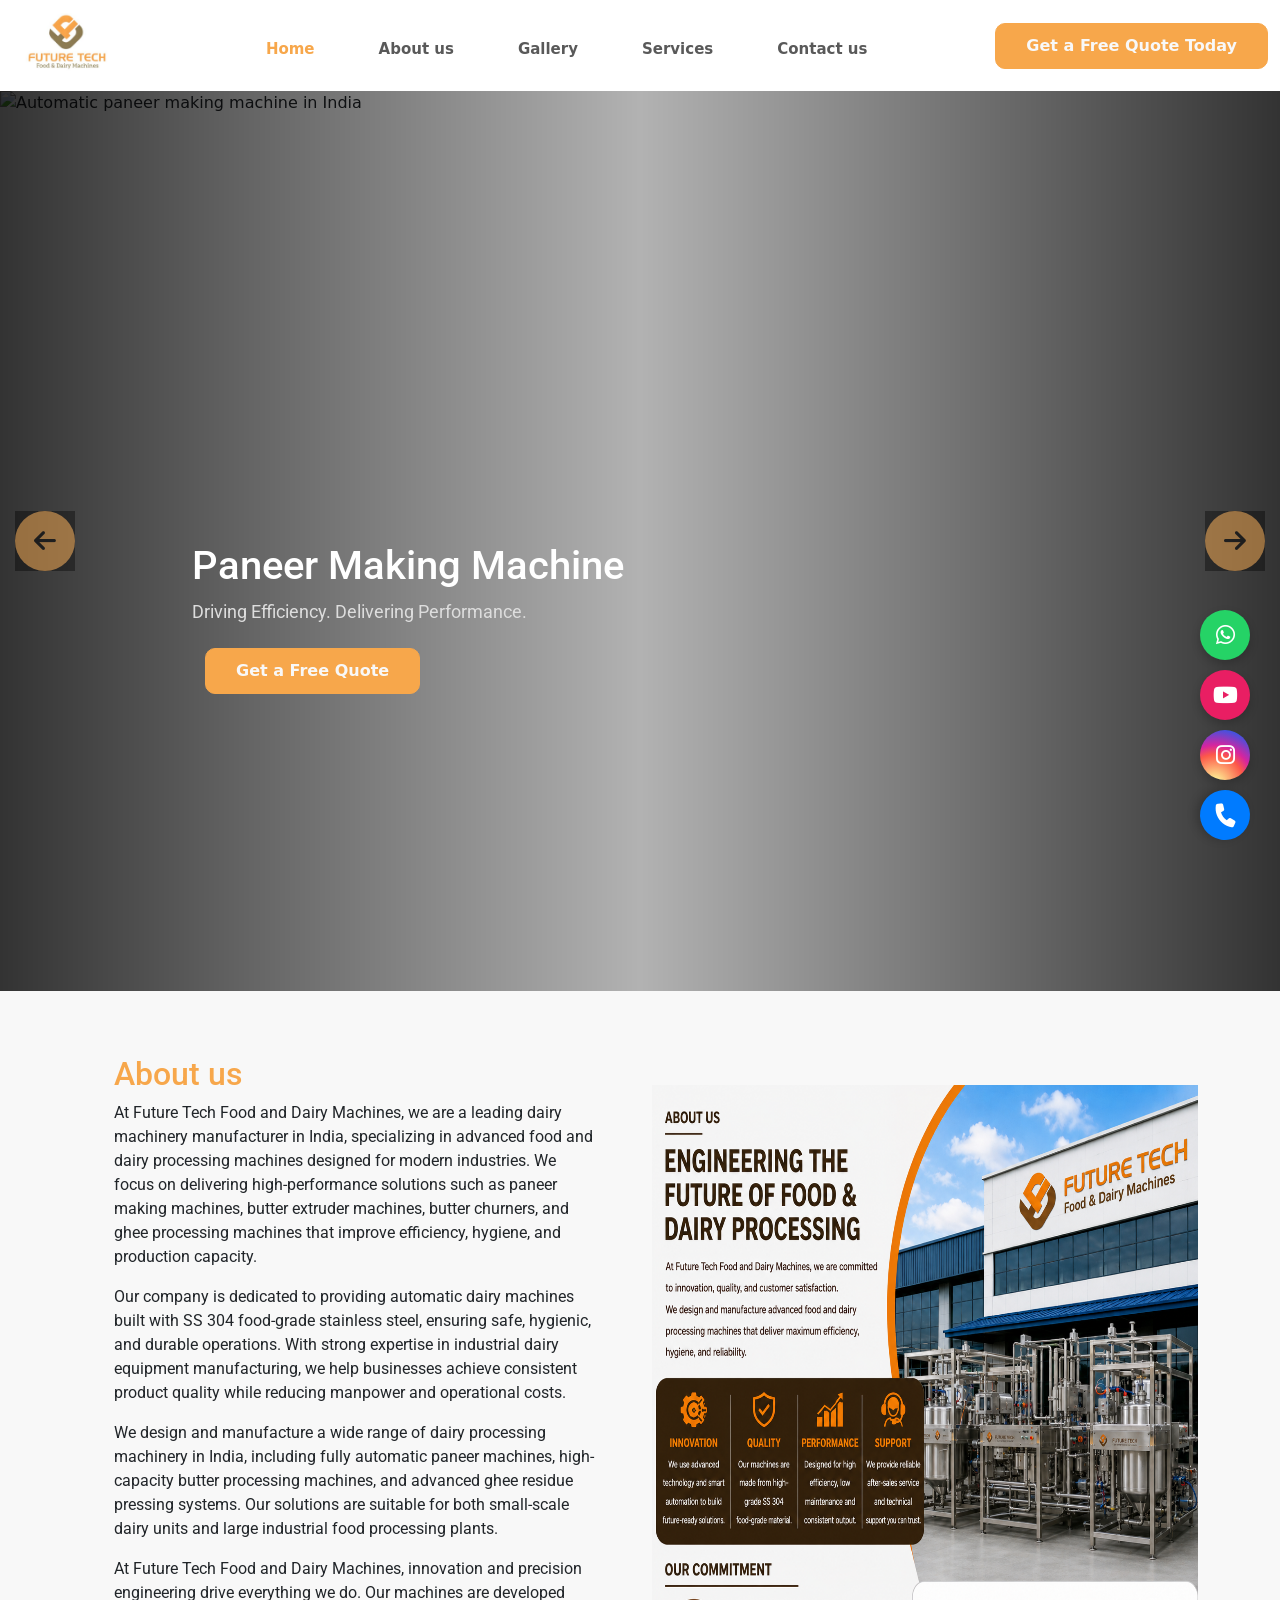
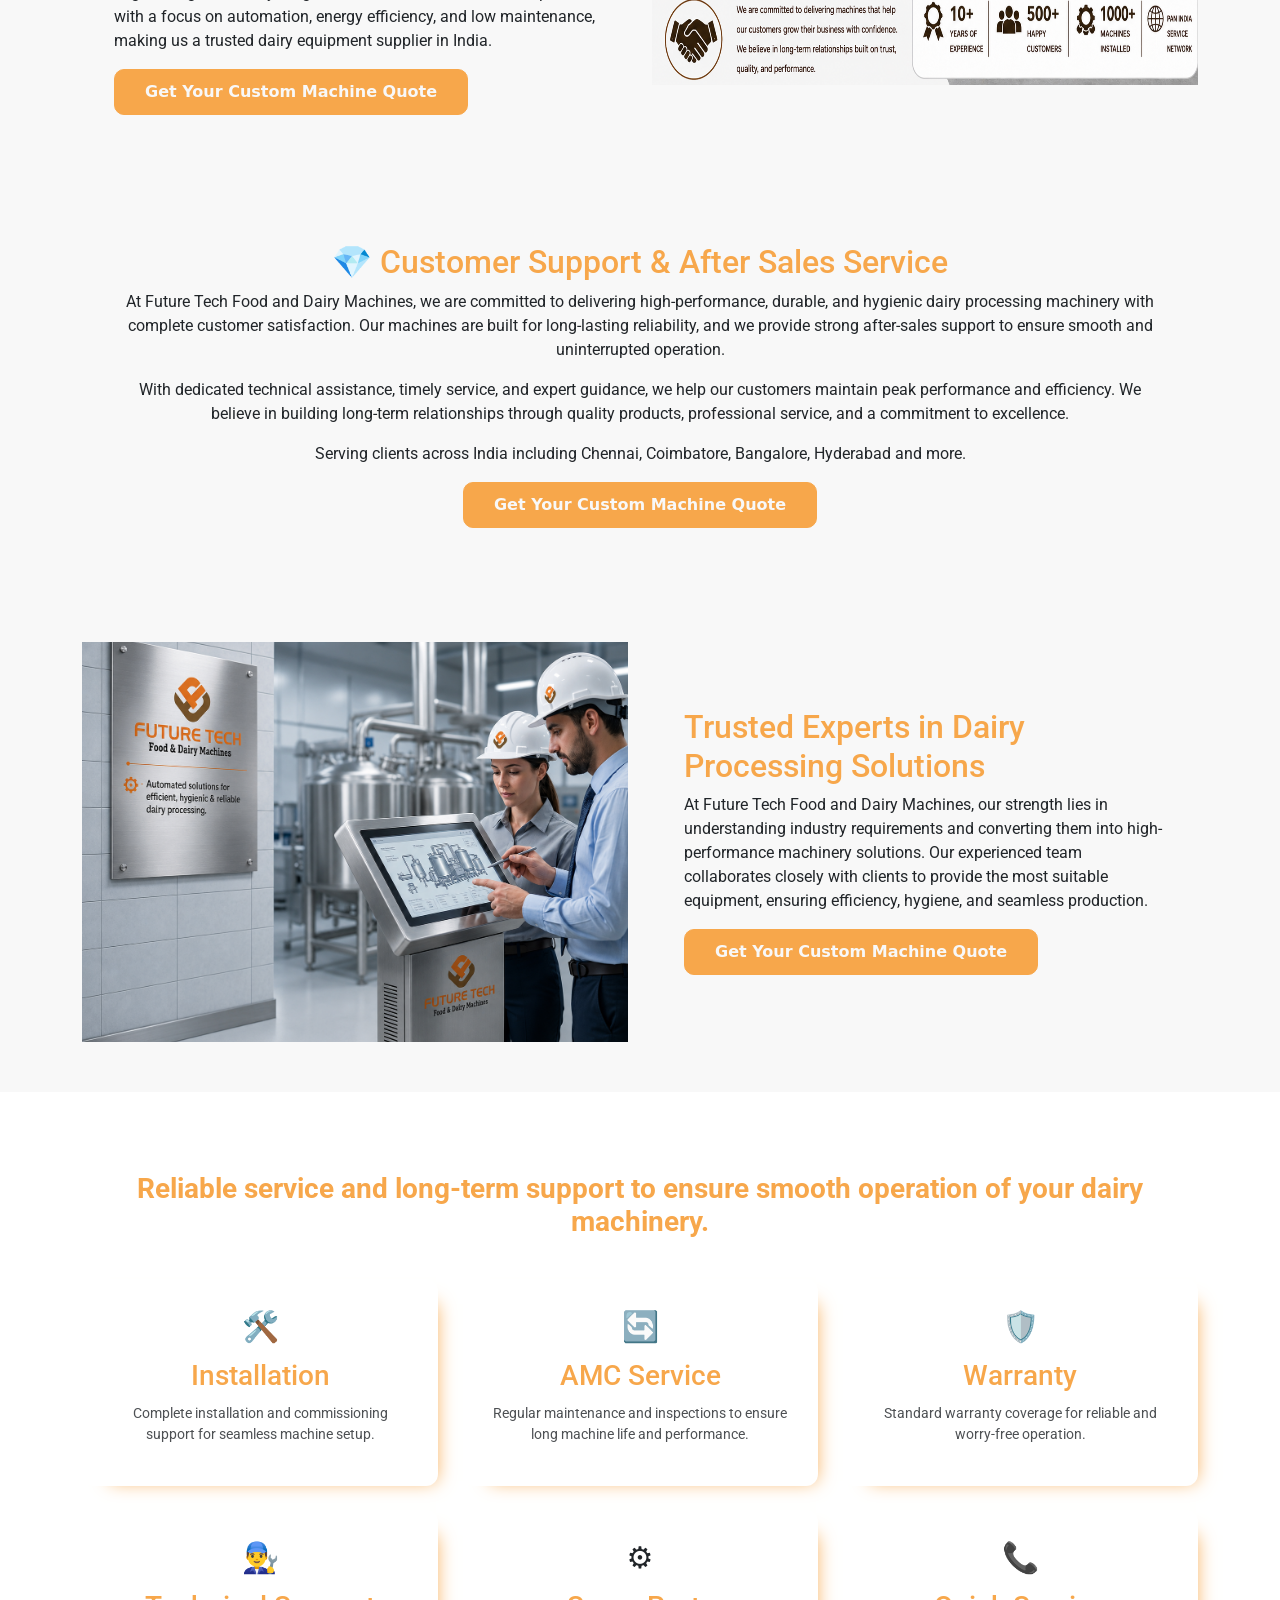
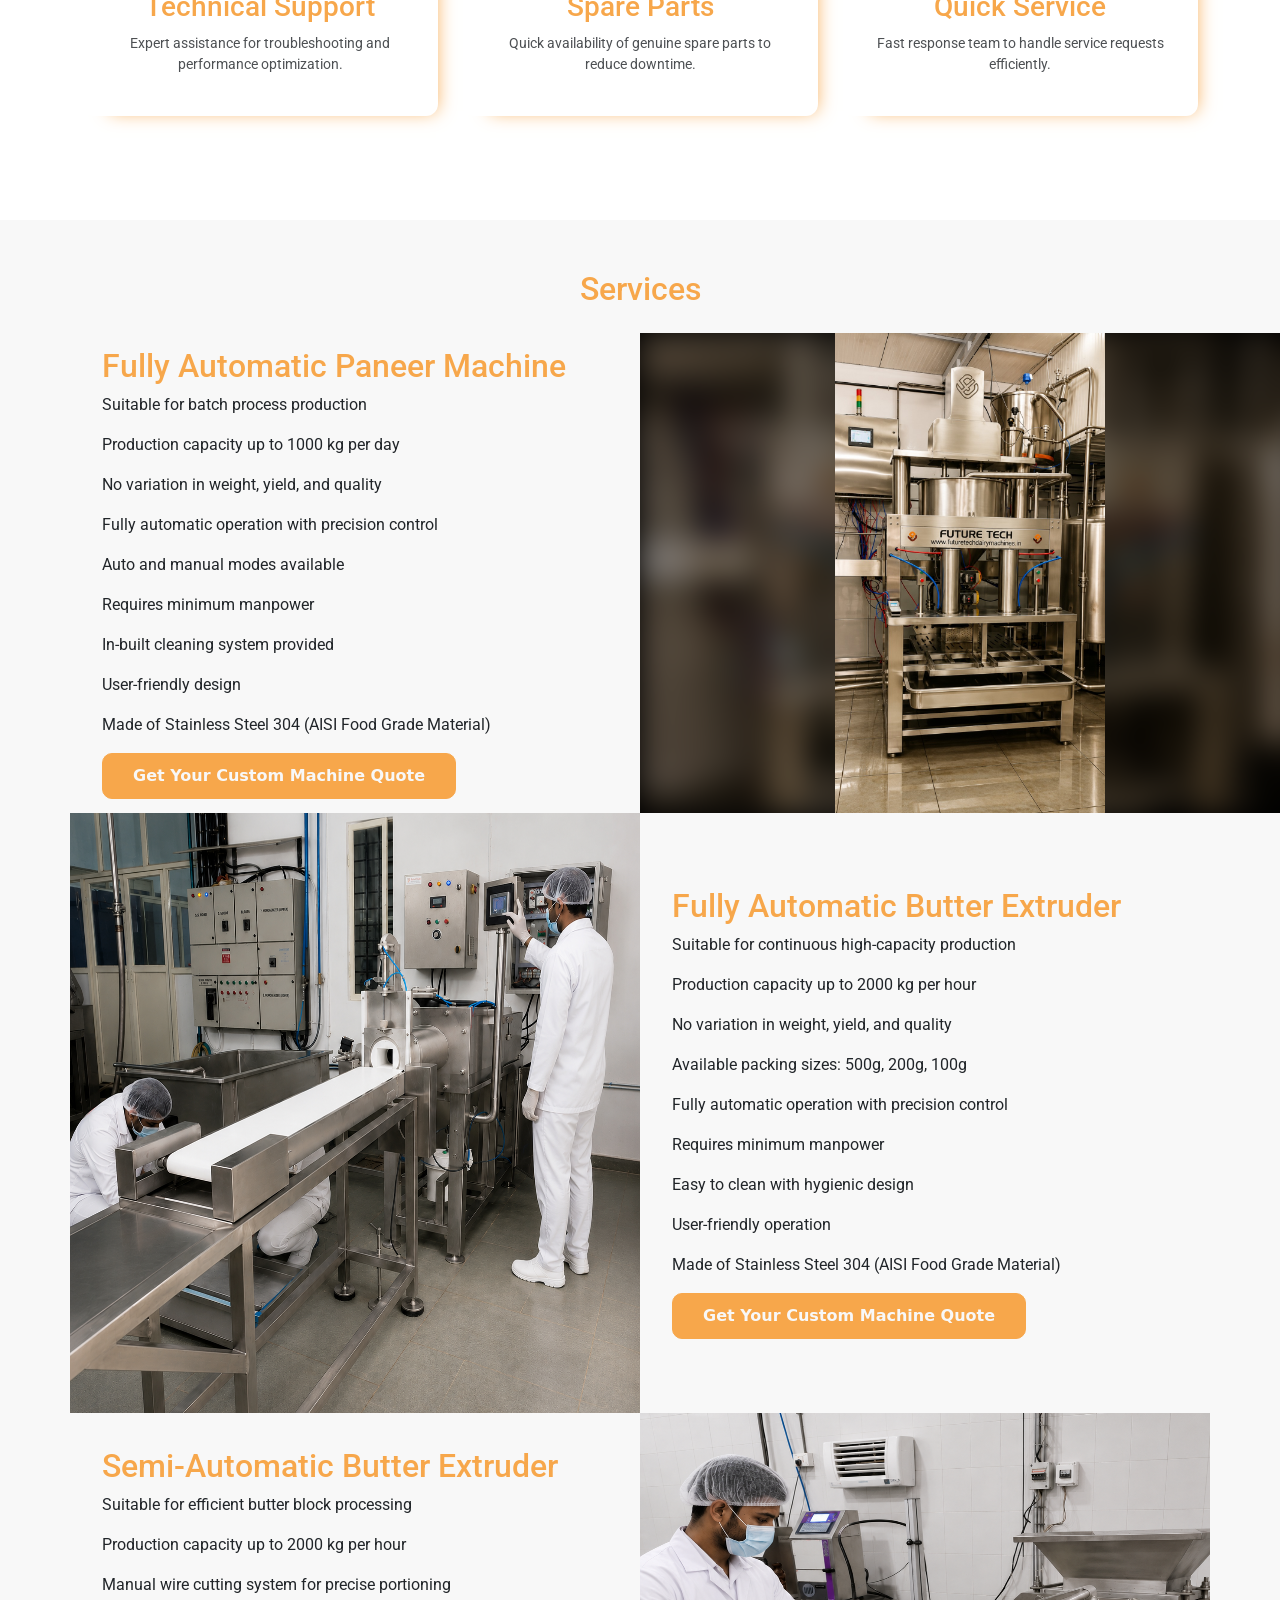
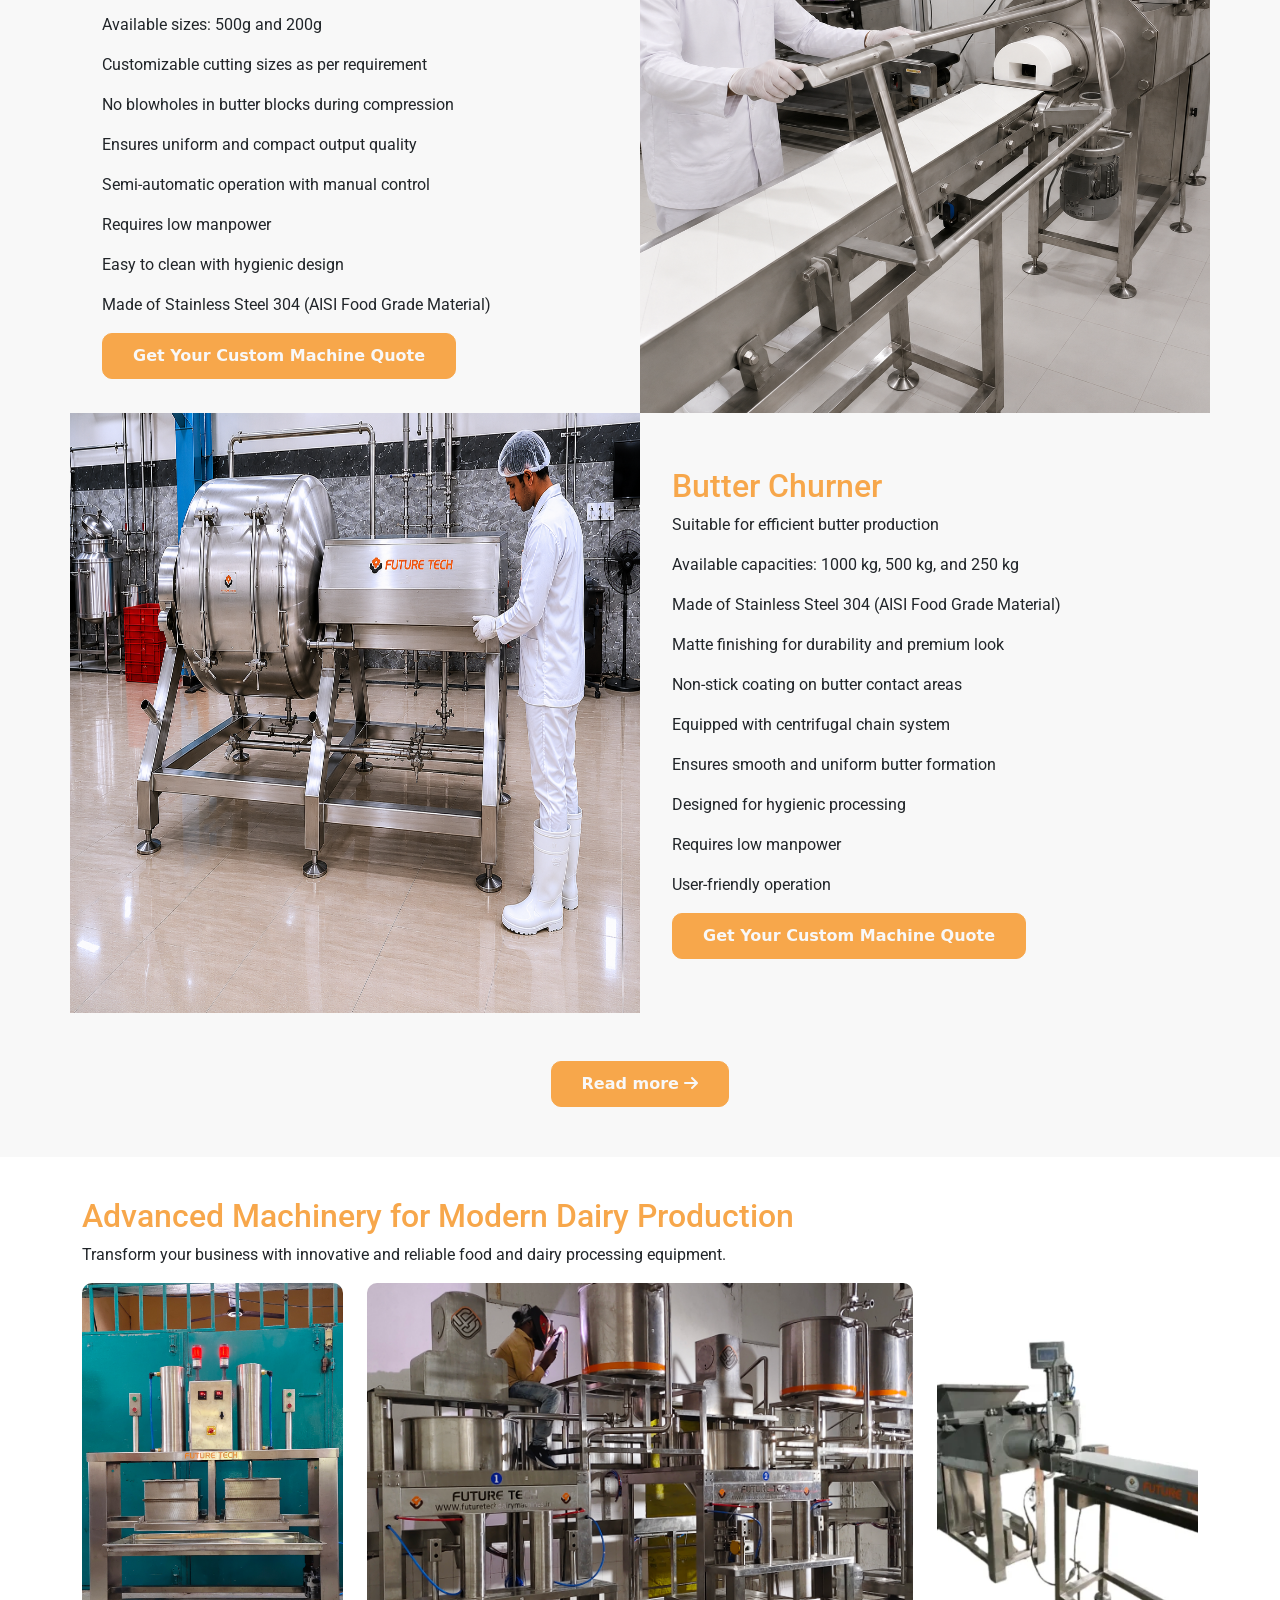
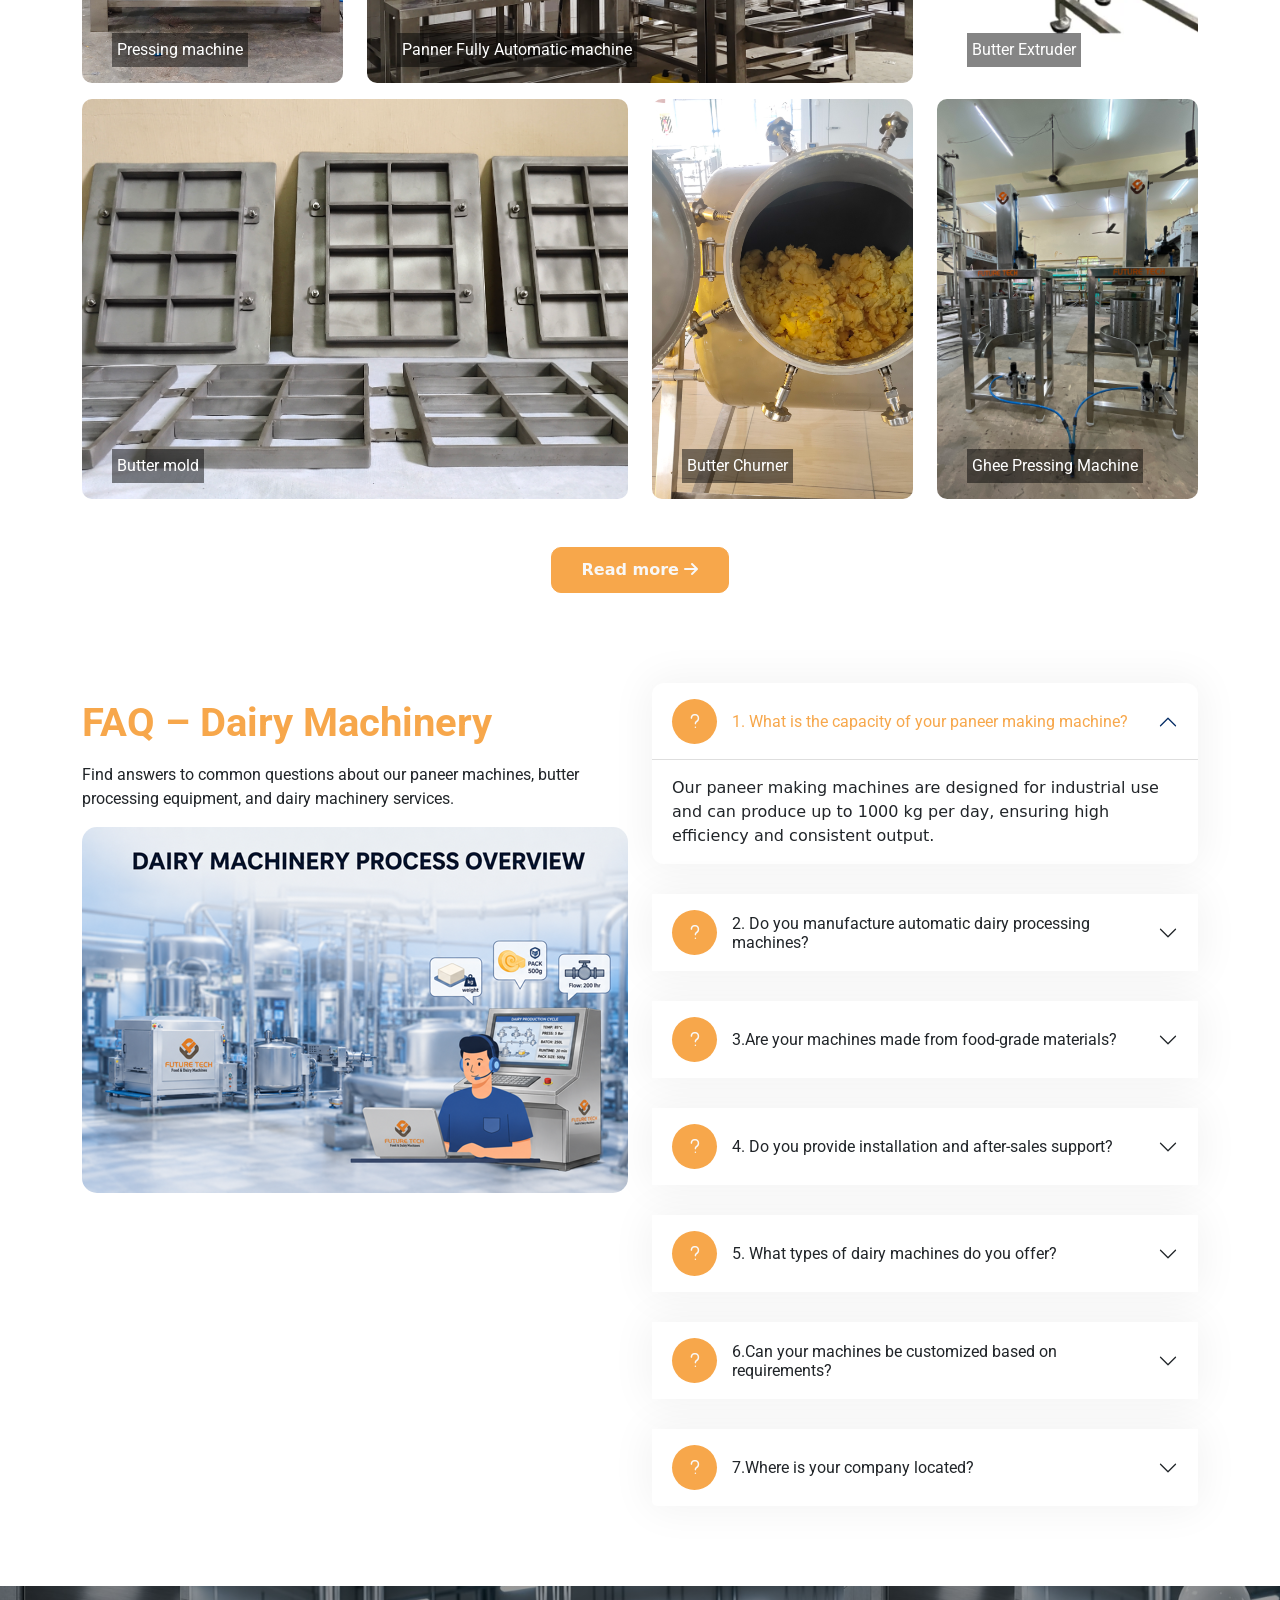
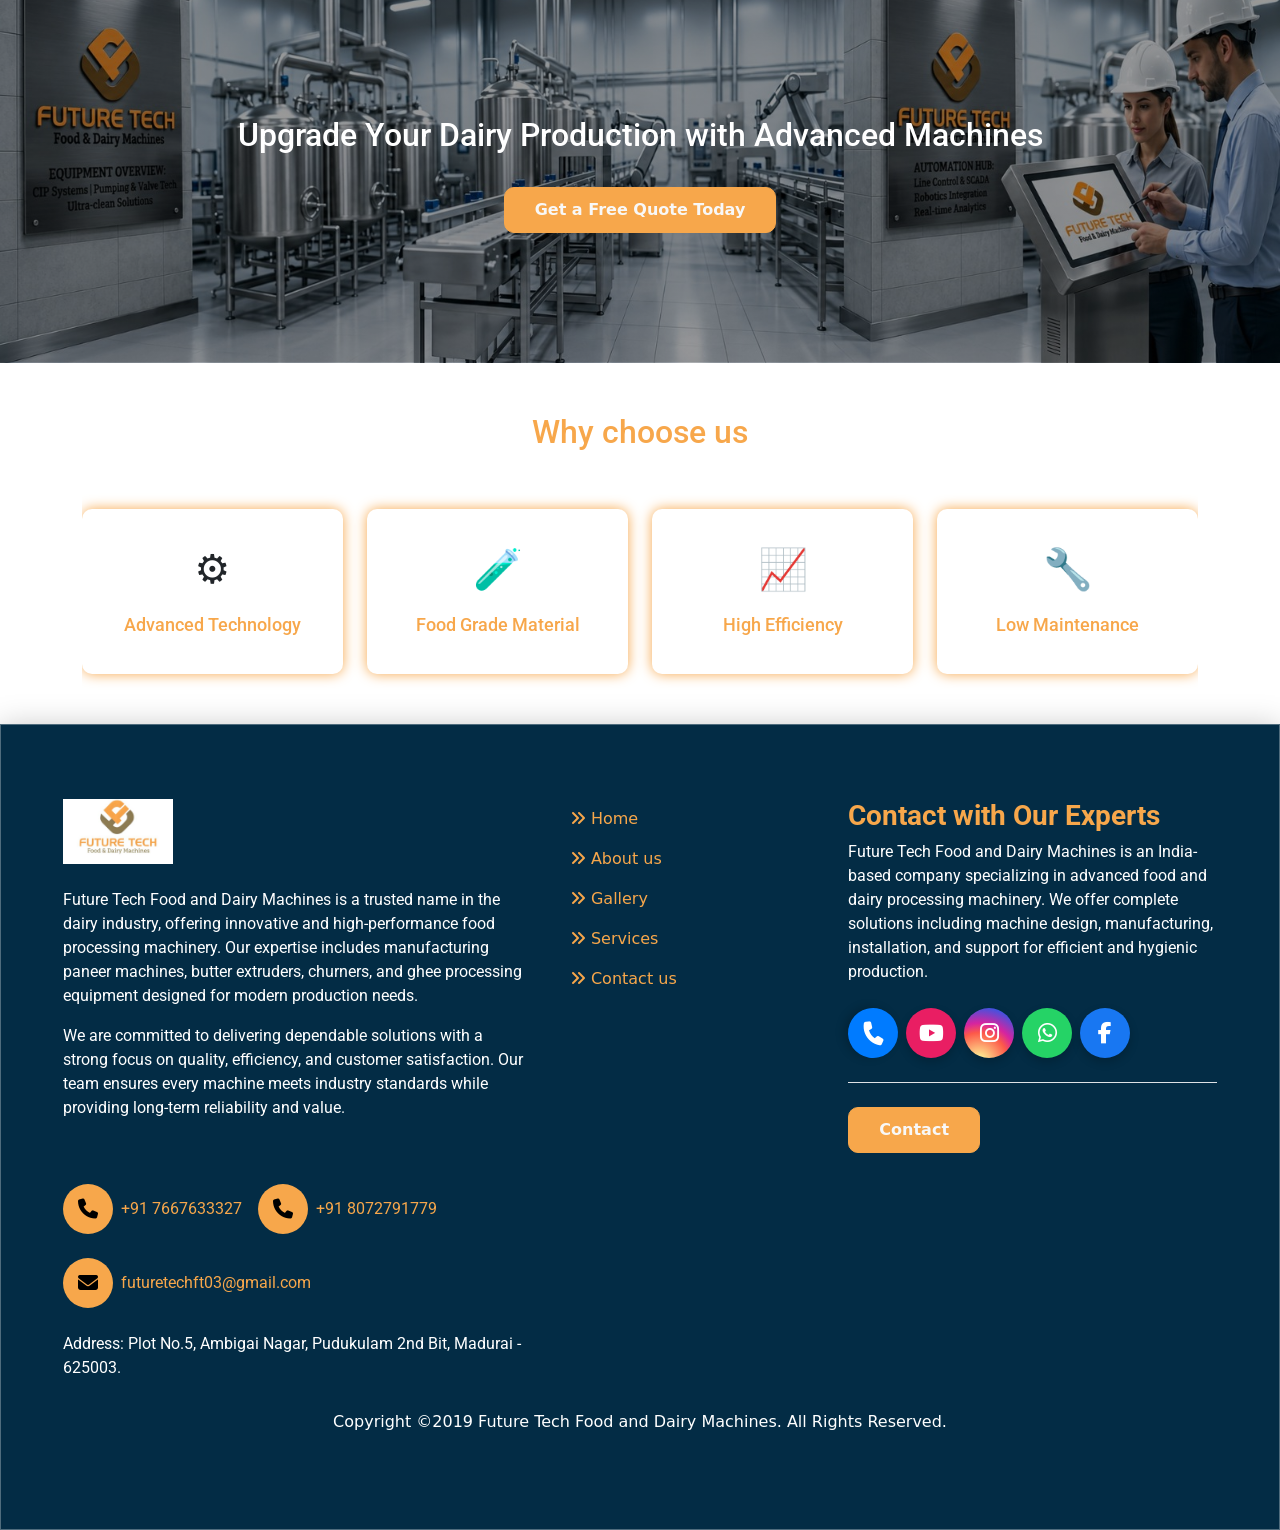
==== commit 5f6eccfc: "add" ====
--- a/index.html
+++ b/index.html
@@ -385,7 +385,7 @@
                         <div class="row align-items-center" data-aos="fade-up">
                             <div class="col-lg-6 p-lg-0">
                                 <div class="design-left">
-                                    <img src="./Images/future-tech/img/img-2.png"
+                                    <img src="./Images/future-tech/img2/fully automatic butter extrude.png"
                                         alt="Automatic paneer making machine in India" />
                                 </div>
                             </div>
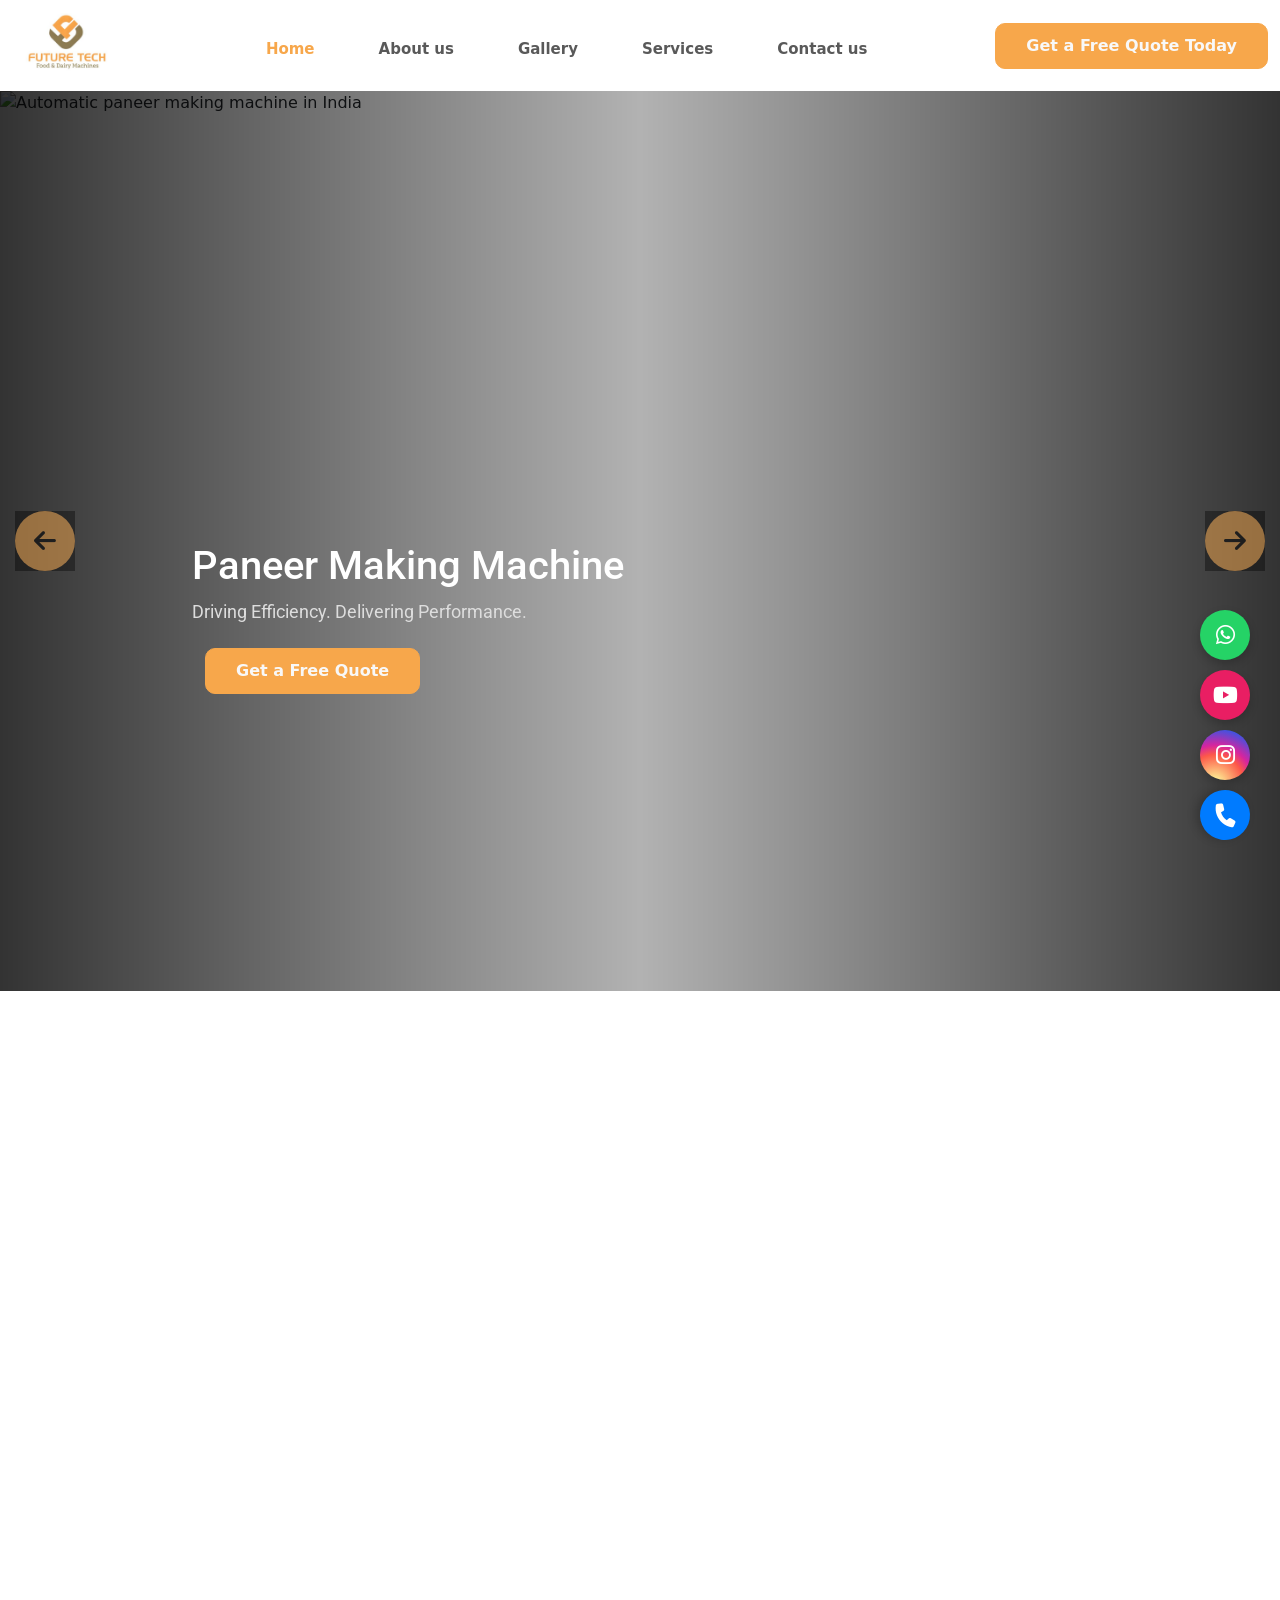
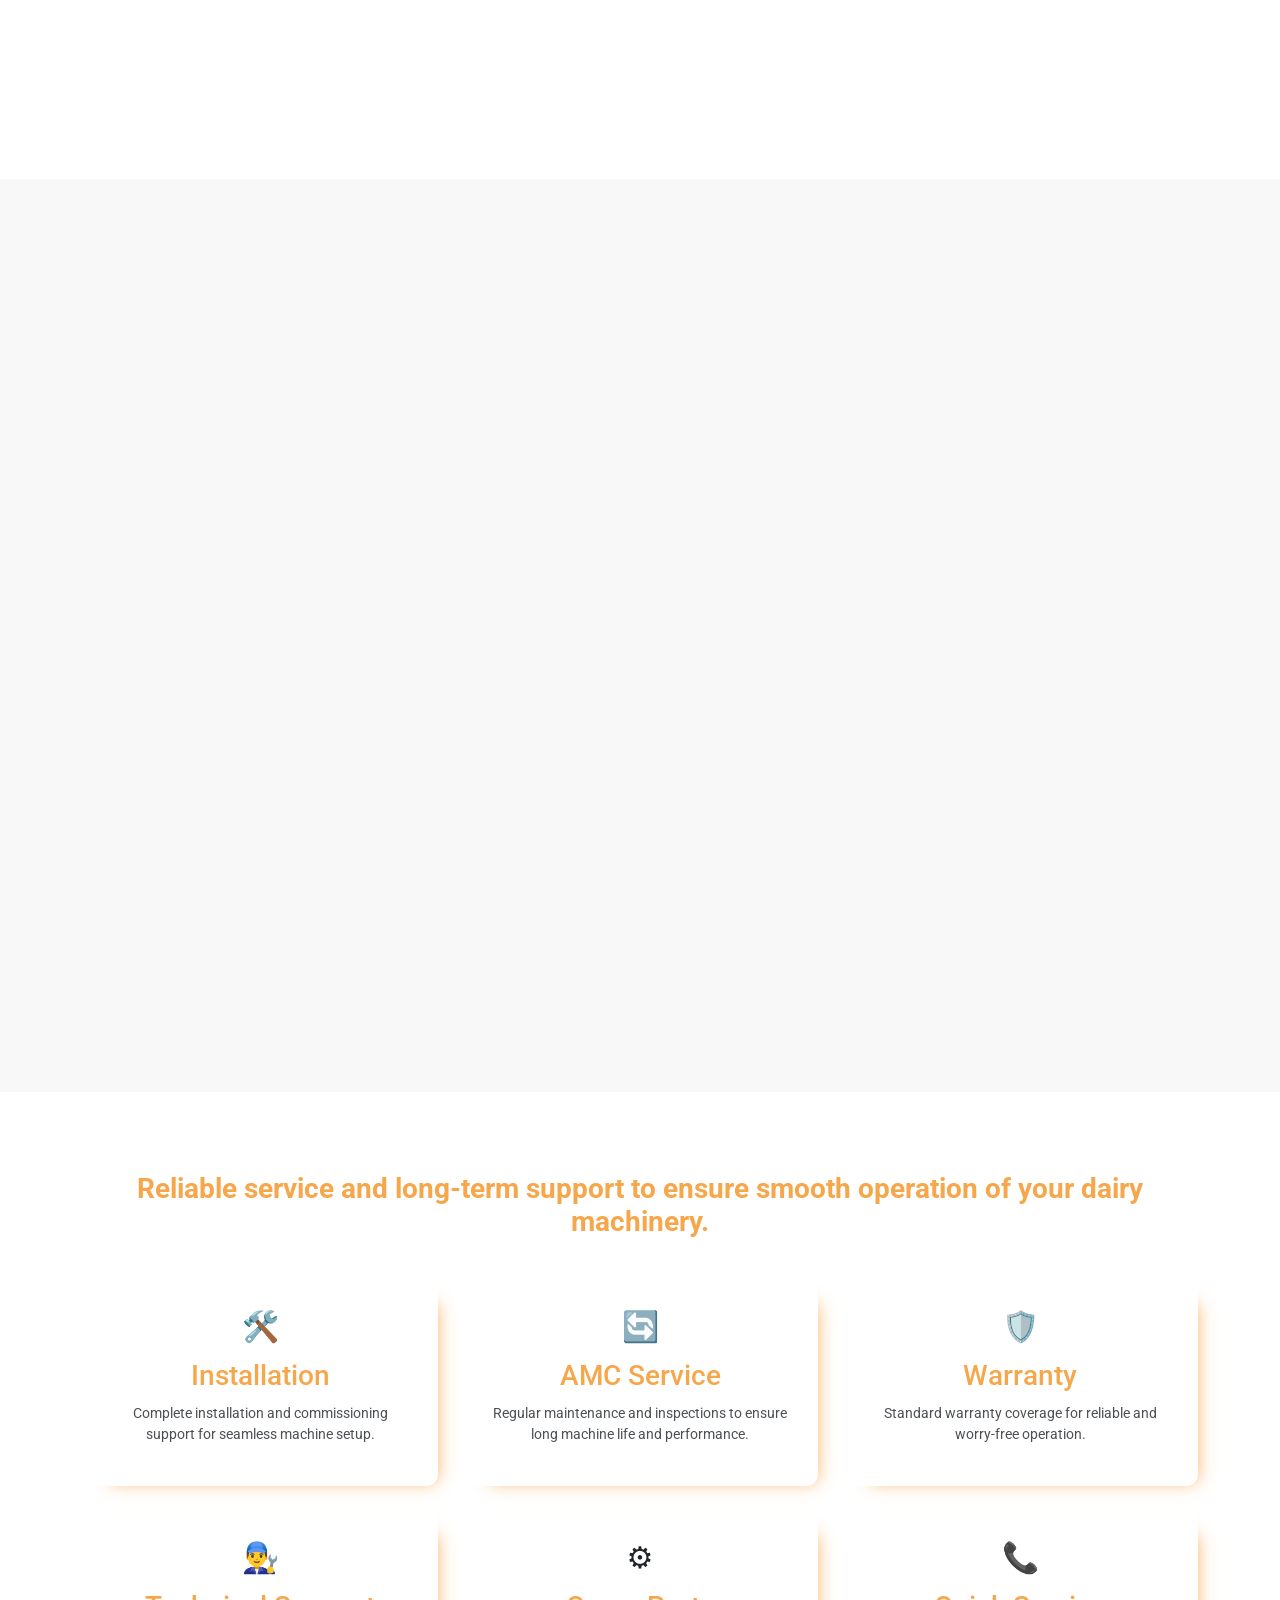
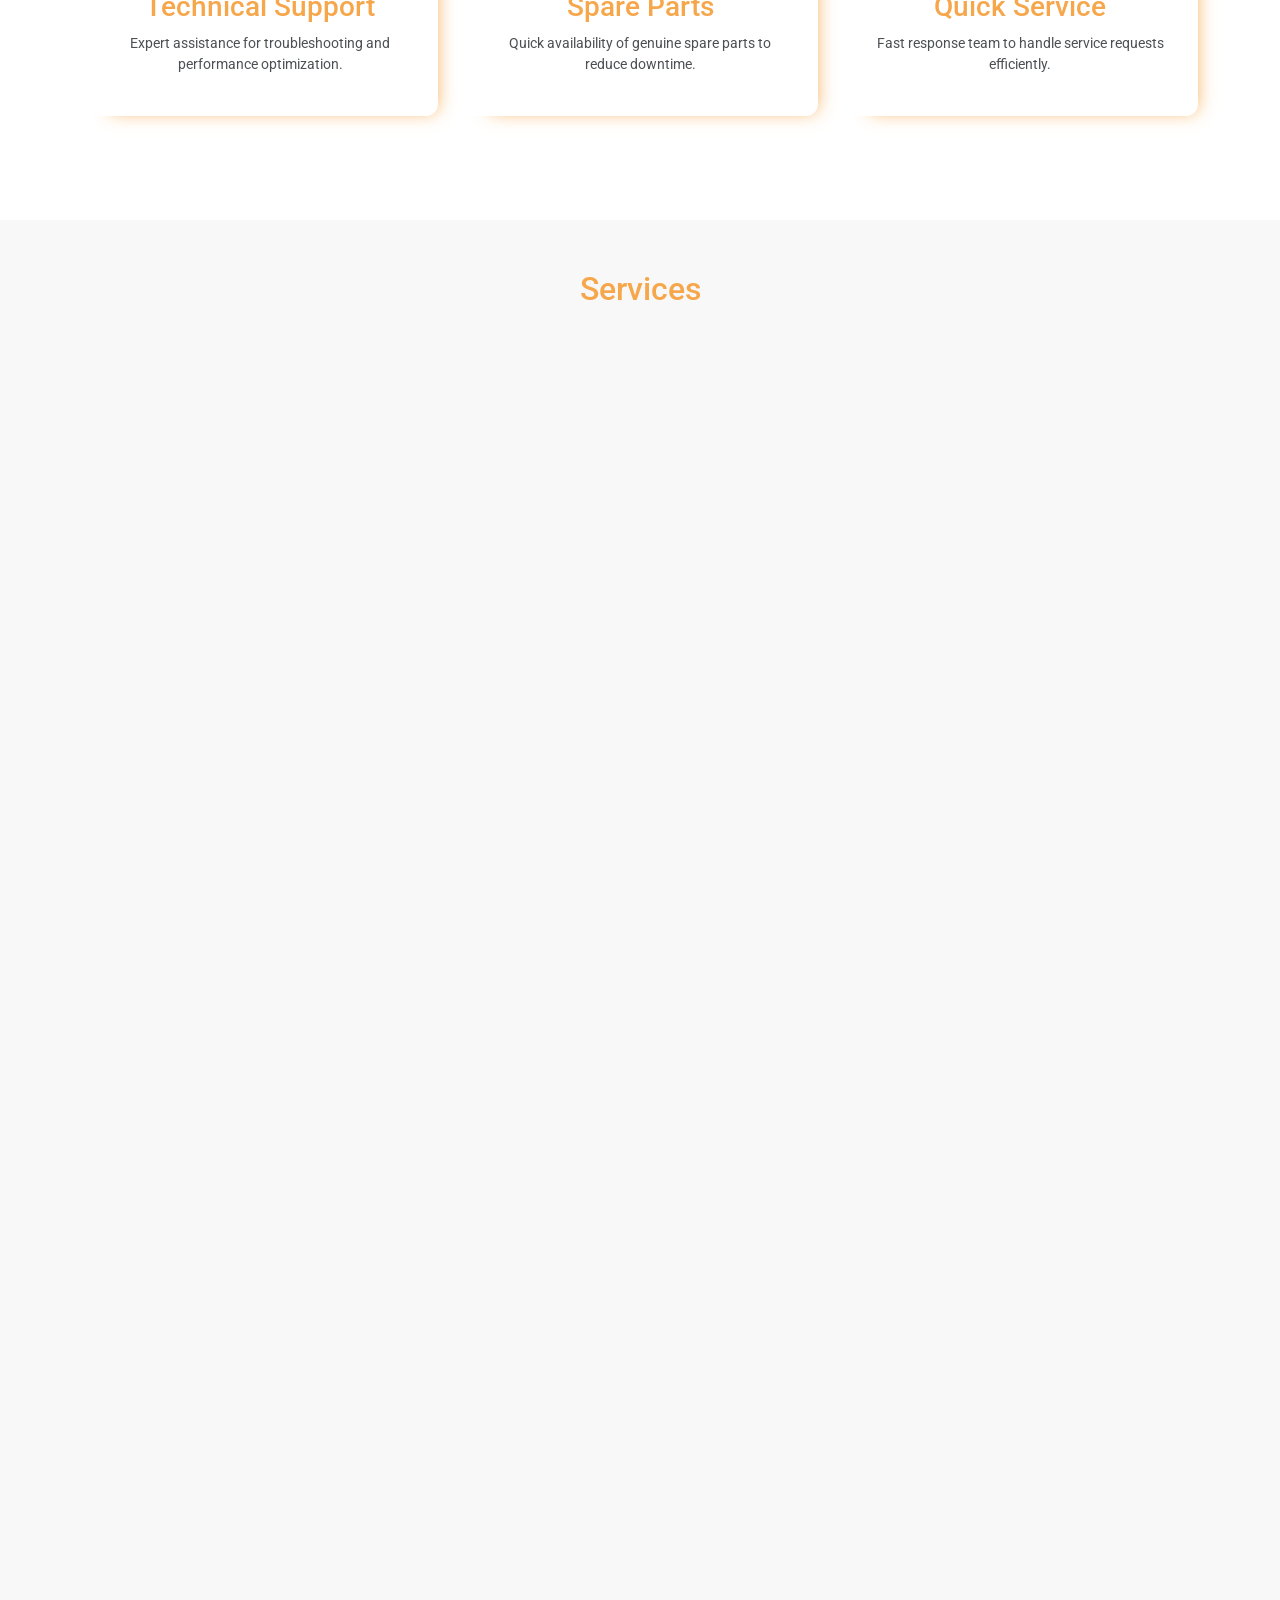
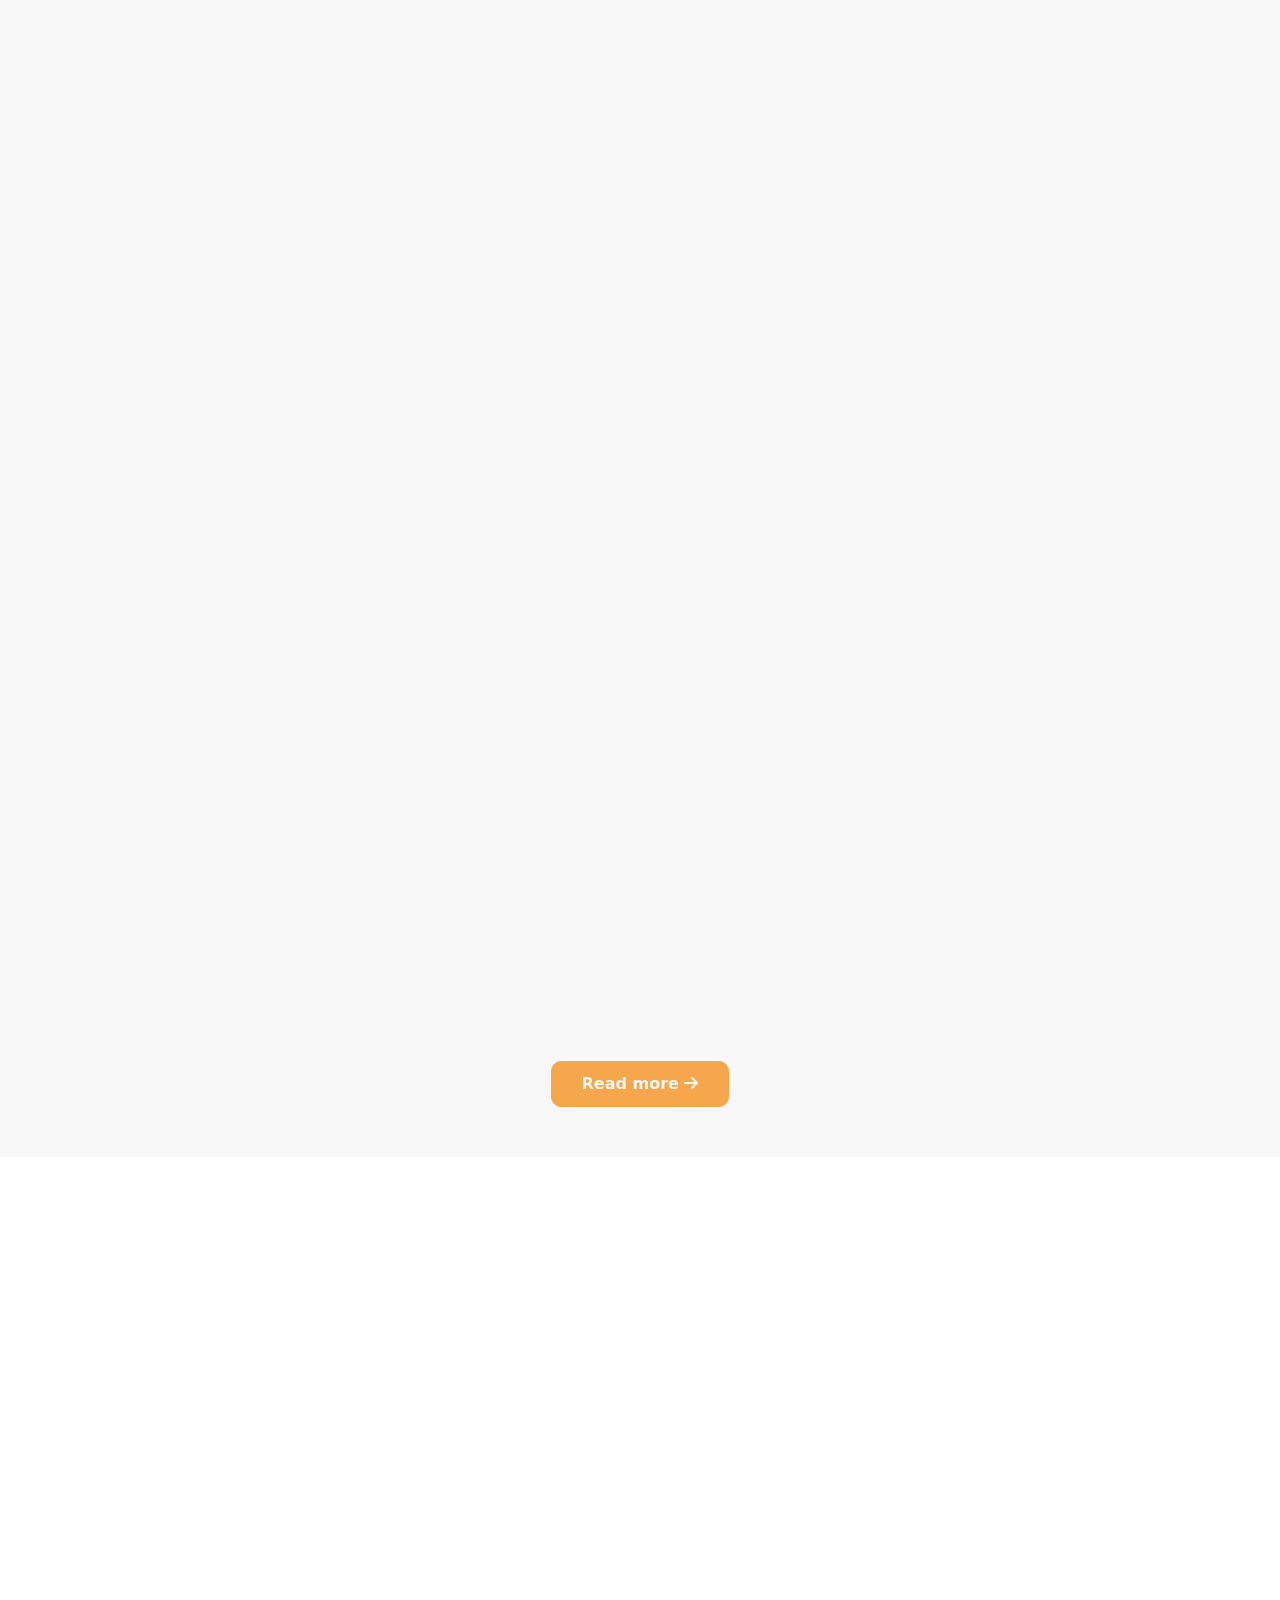
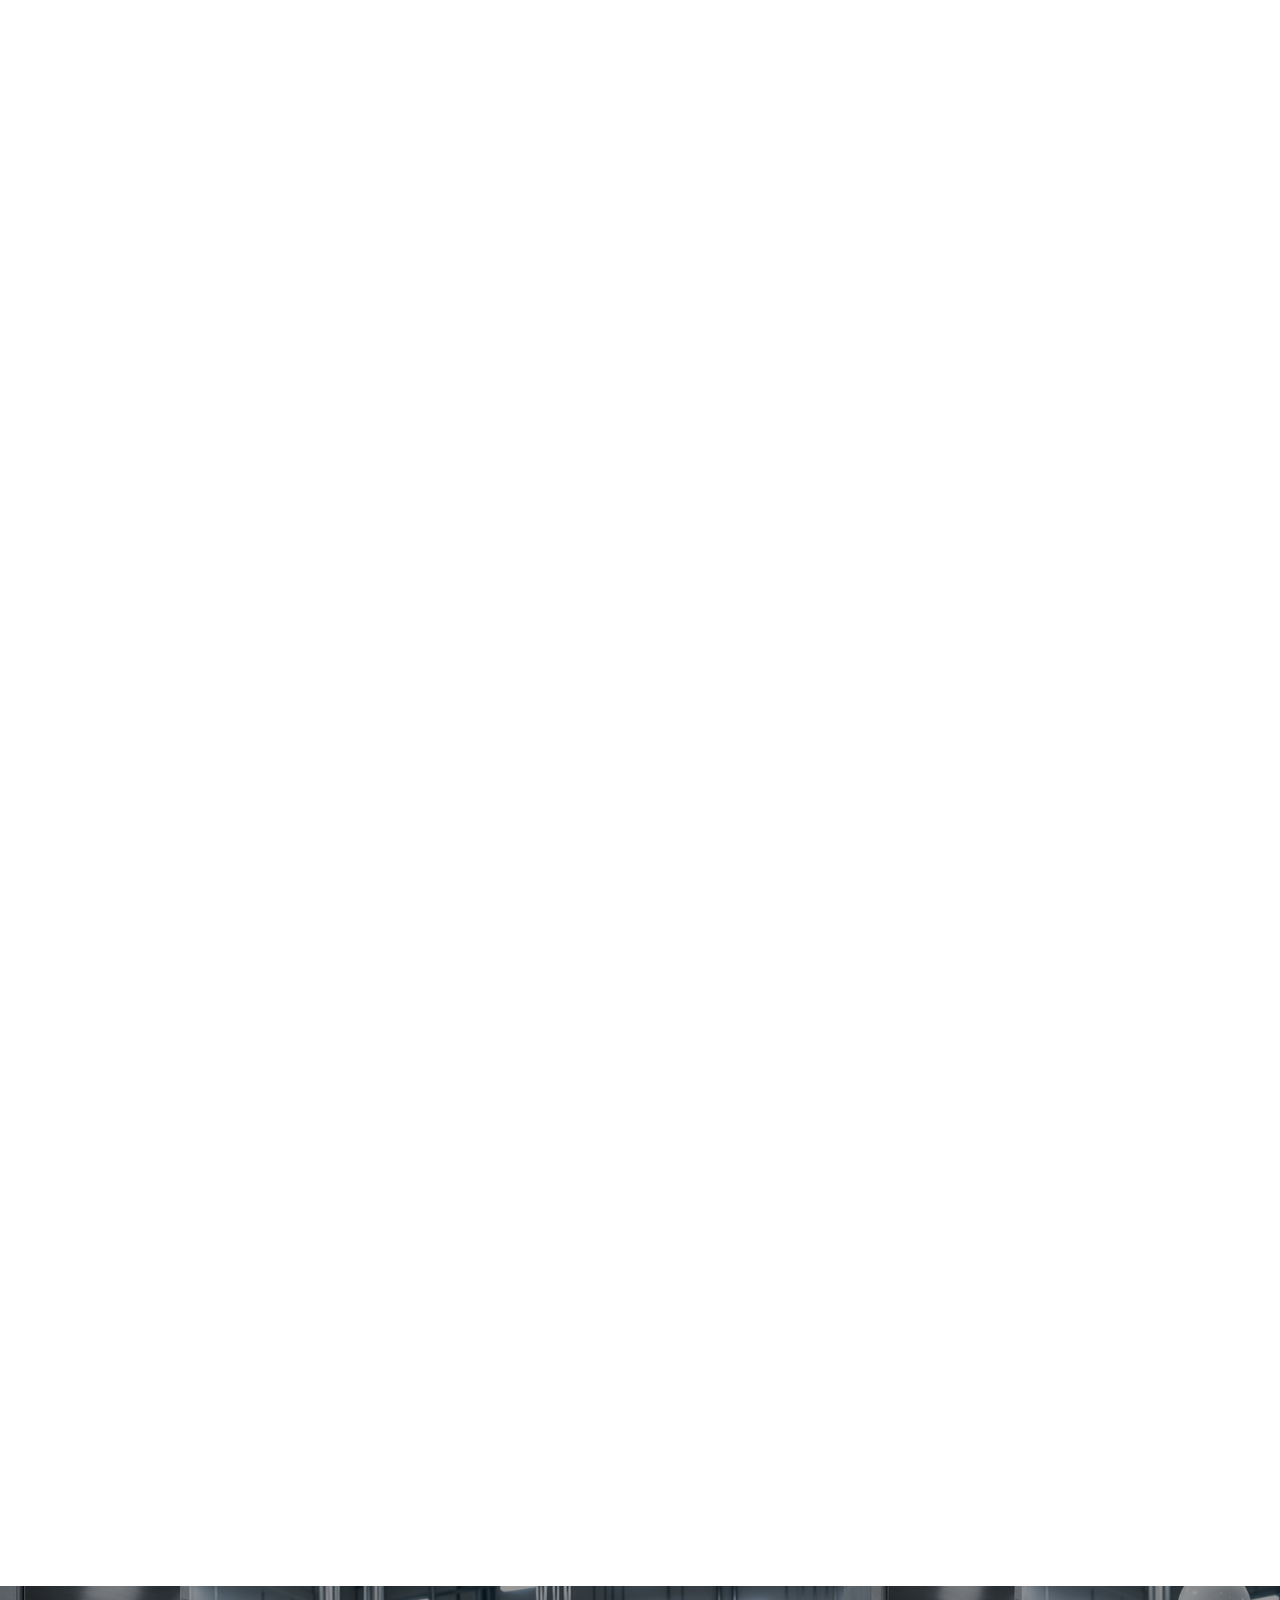
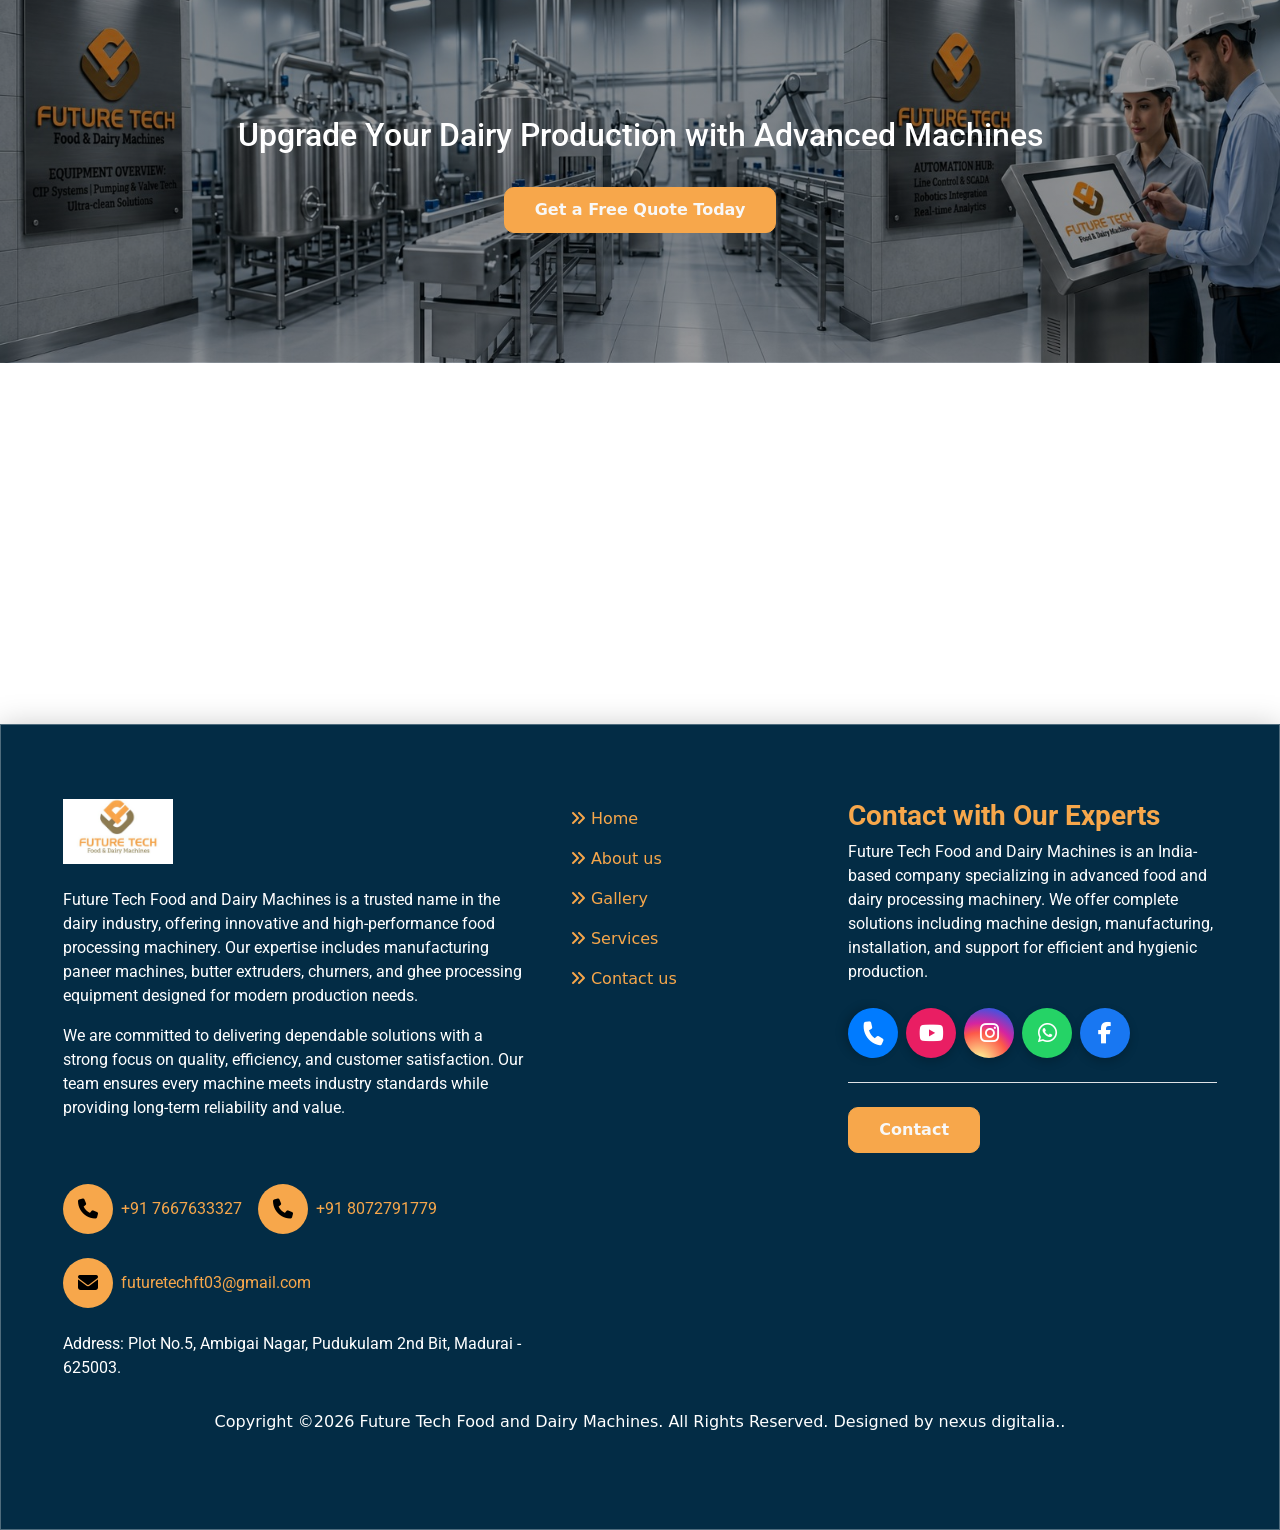
==== commit ab21589d: "add" ====
--- a/index.html
+++ b/index.html
@@ -956,7 +956,7 @@
                     </div>
 
                     <div class="py-3 text-center">
-                        <h6>Copyright ©2019 Future Tech Food and Dairy Machines. All Rights Reserved.</h6>
+                        <h6>Copyright ©2026 Future Tech Food and Dairy Machines. All Rights Reserved.  Designed by nexus digitalia..</h6>
                     </div>
 
                 </div>
